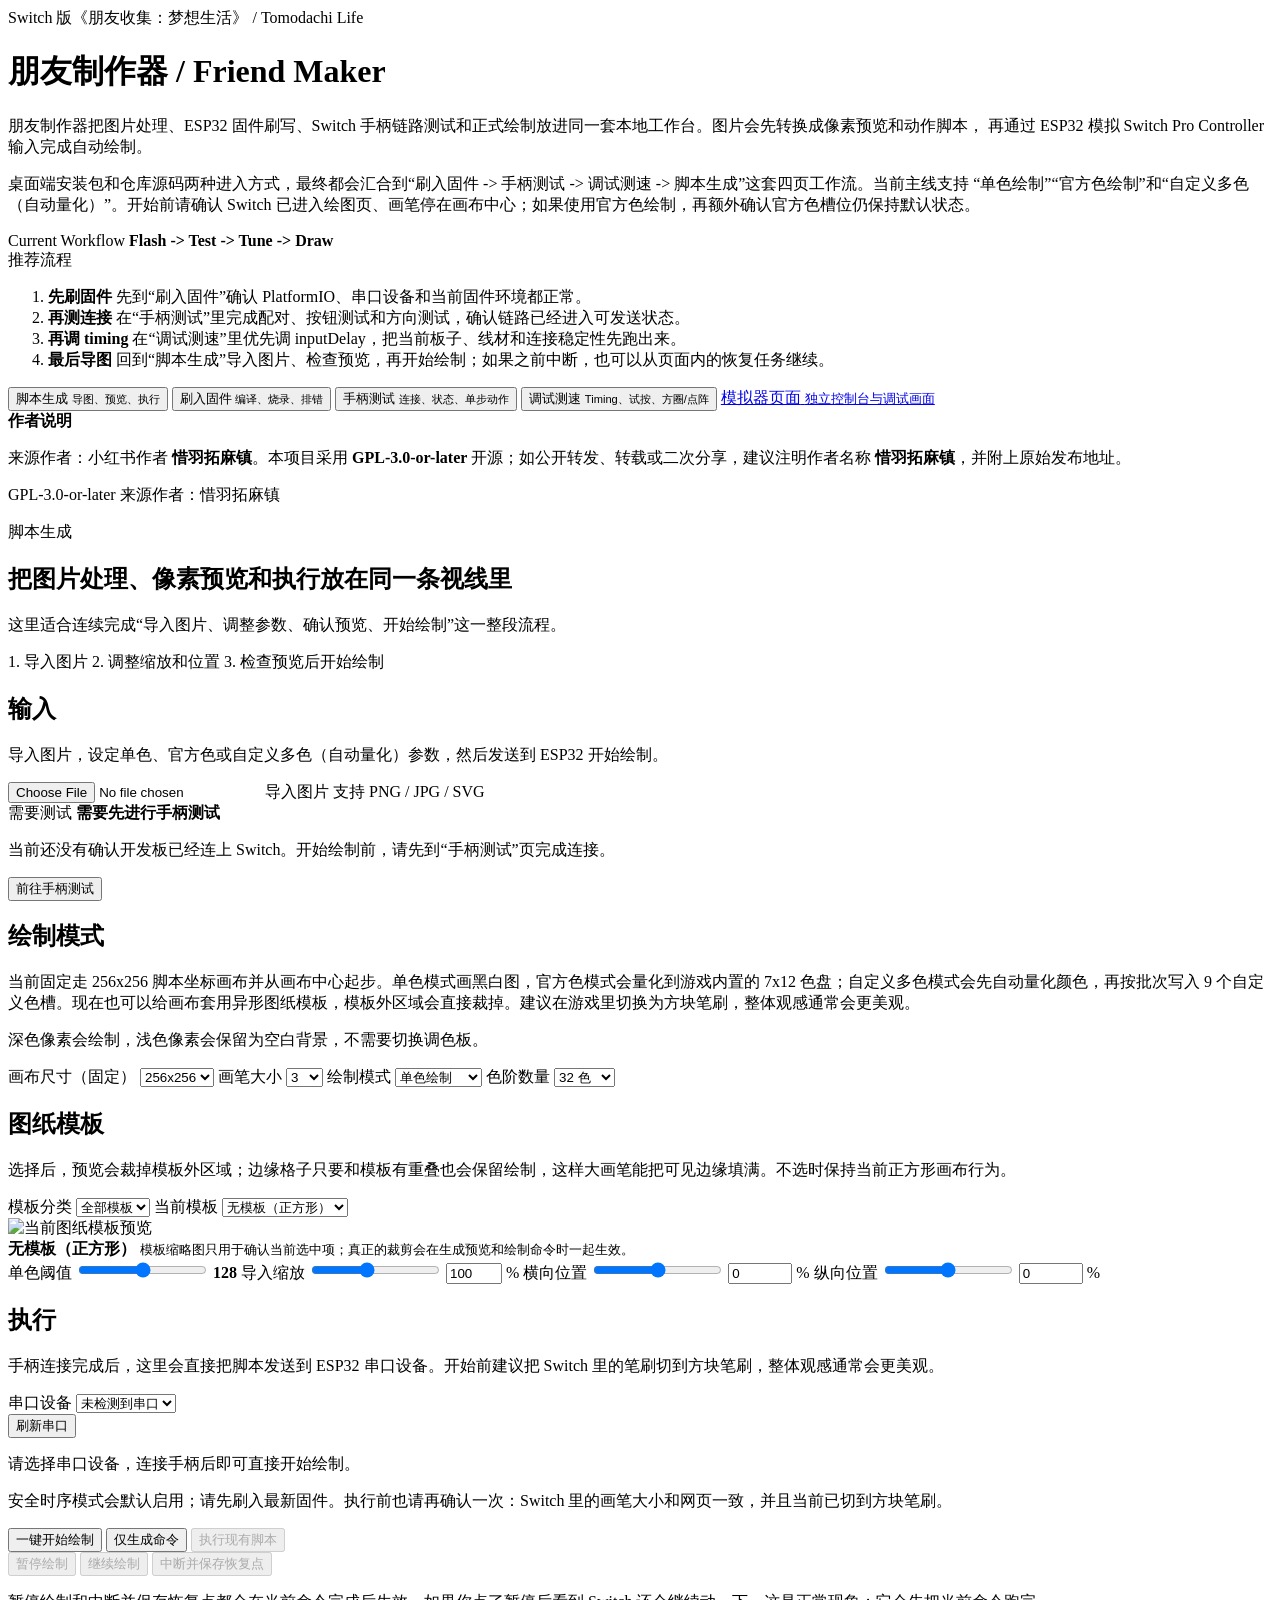
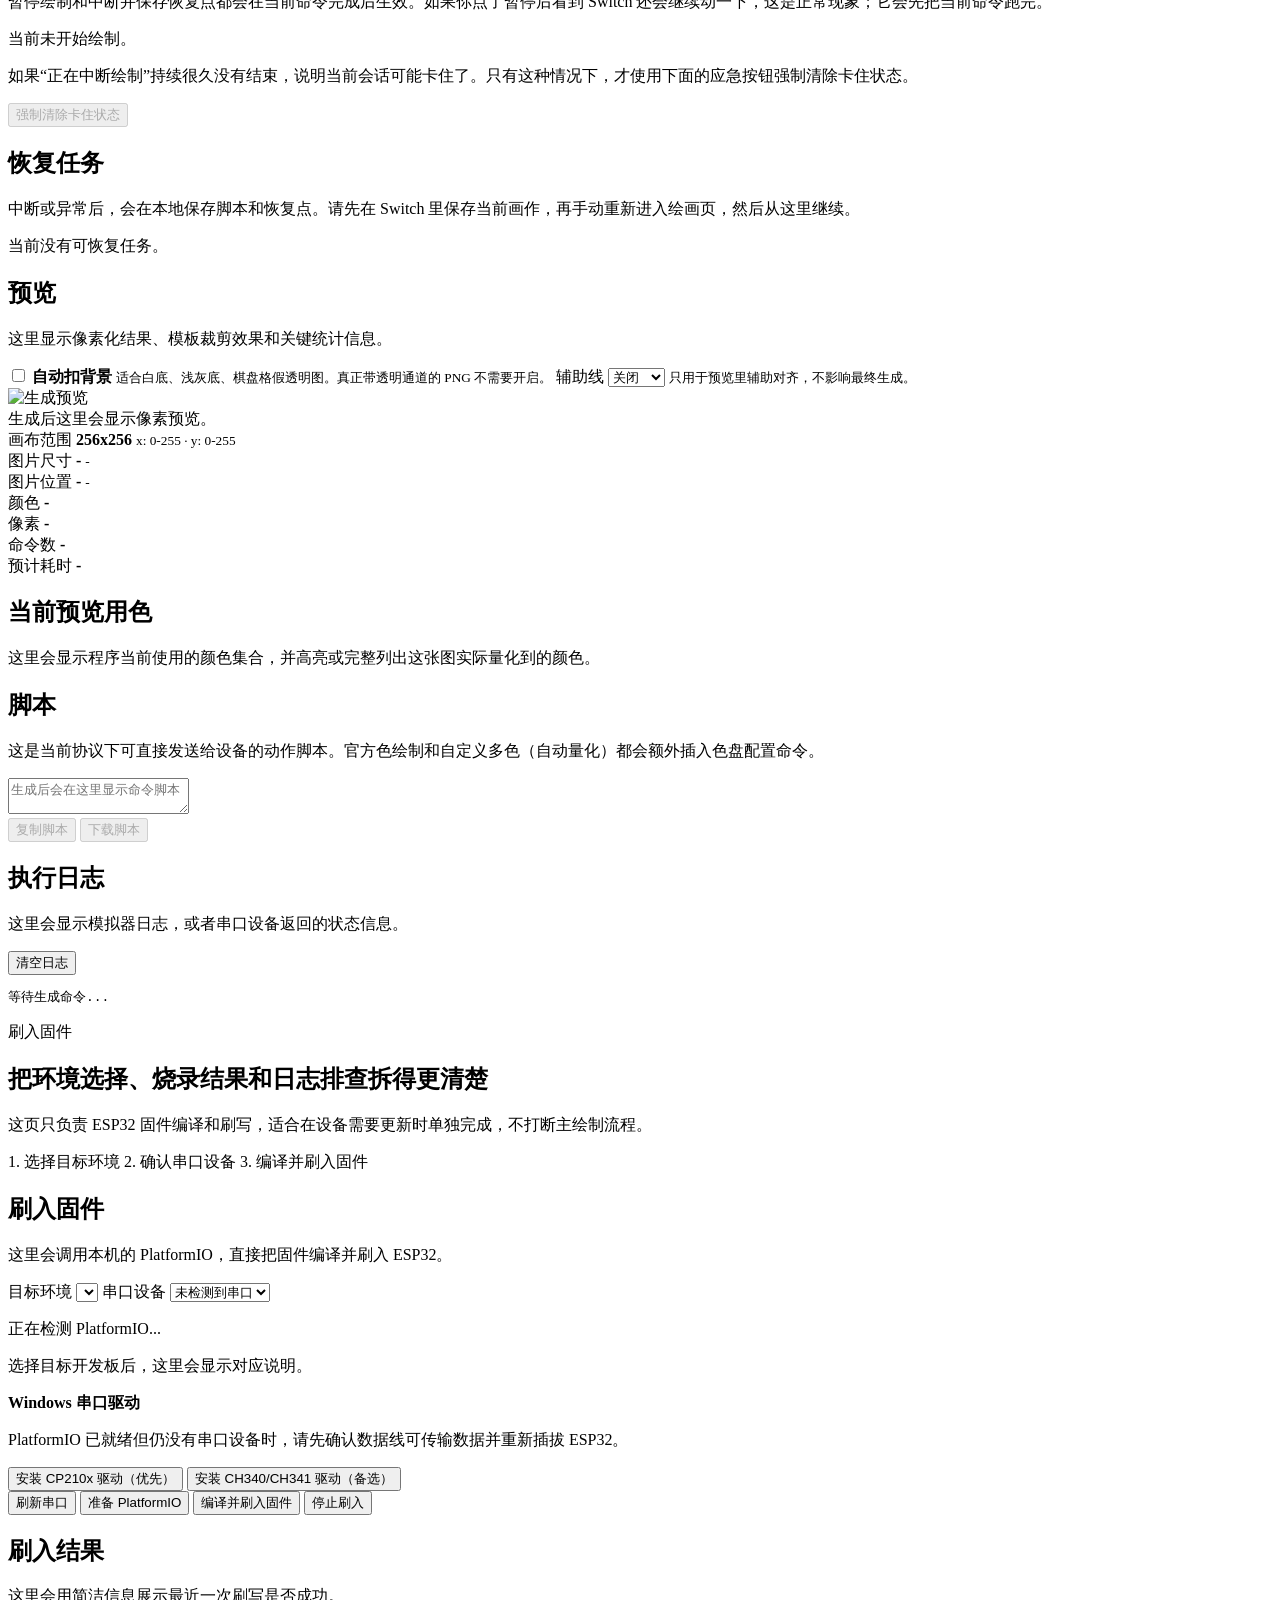
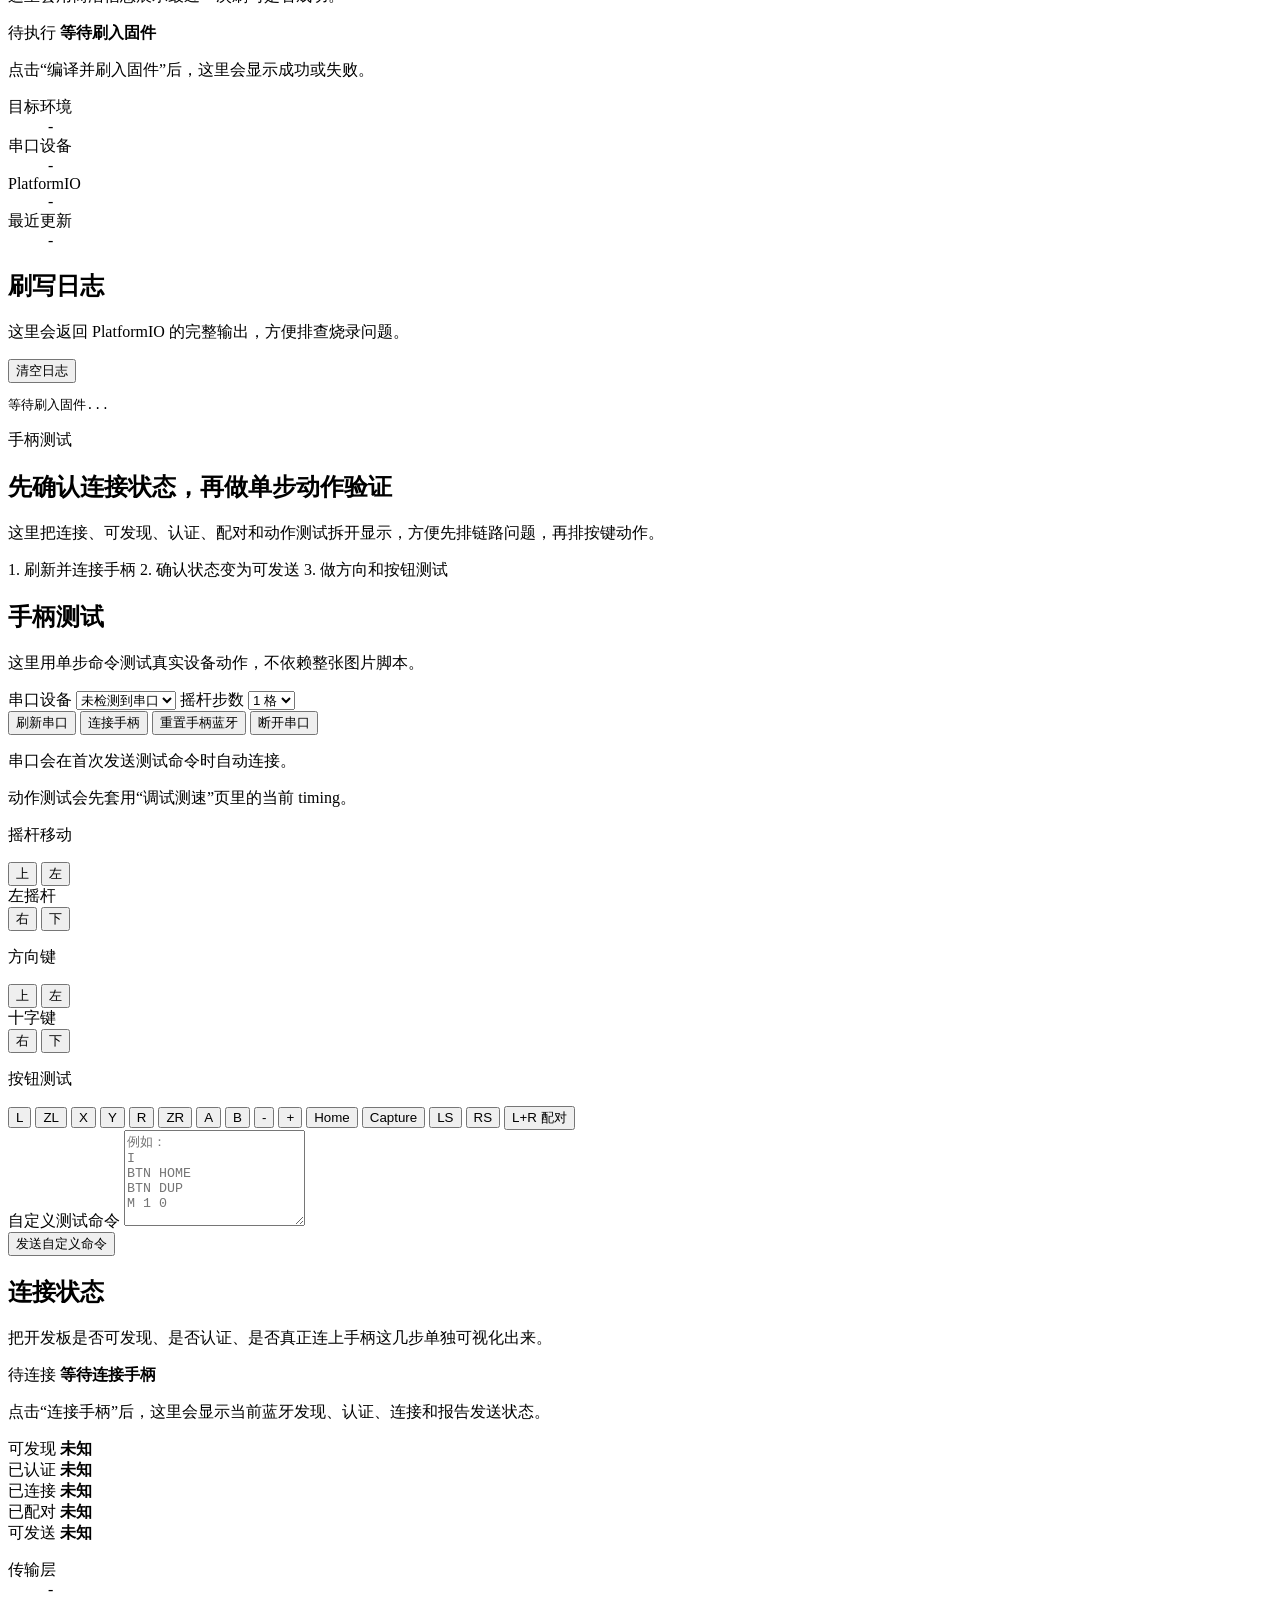
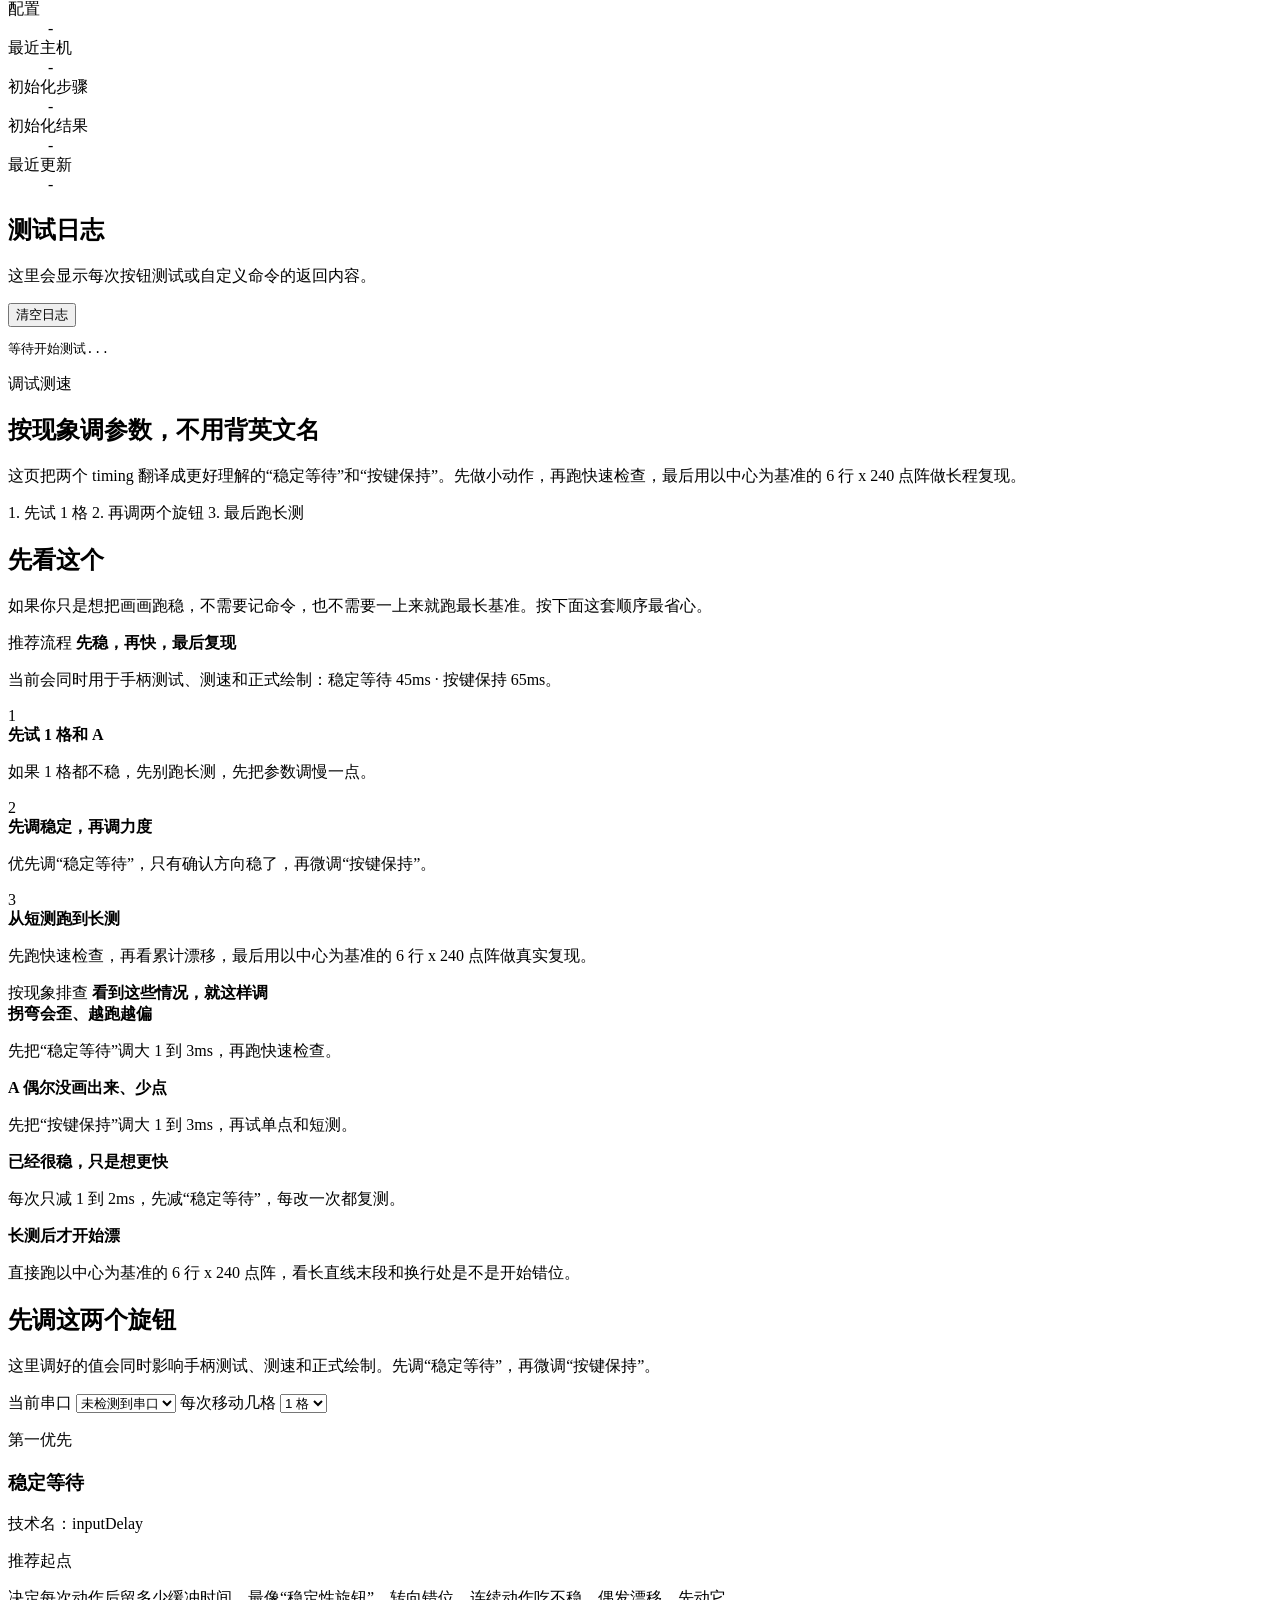
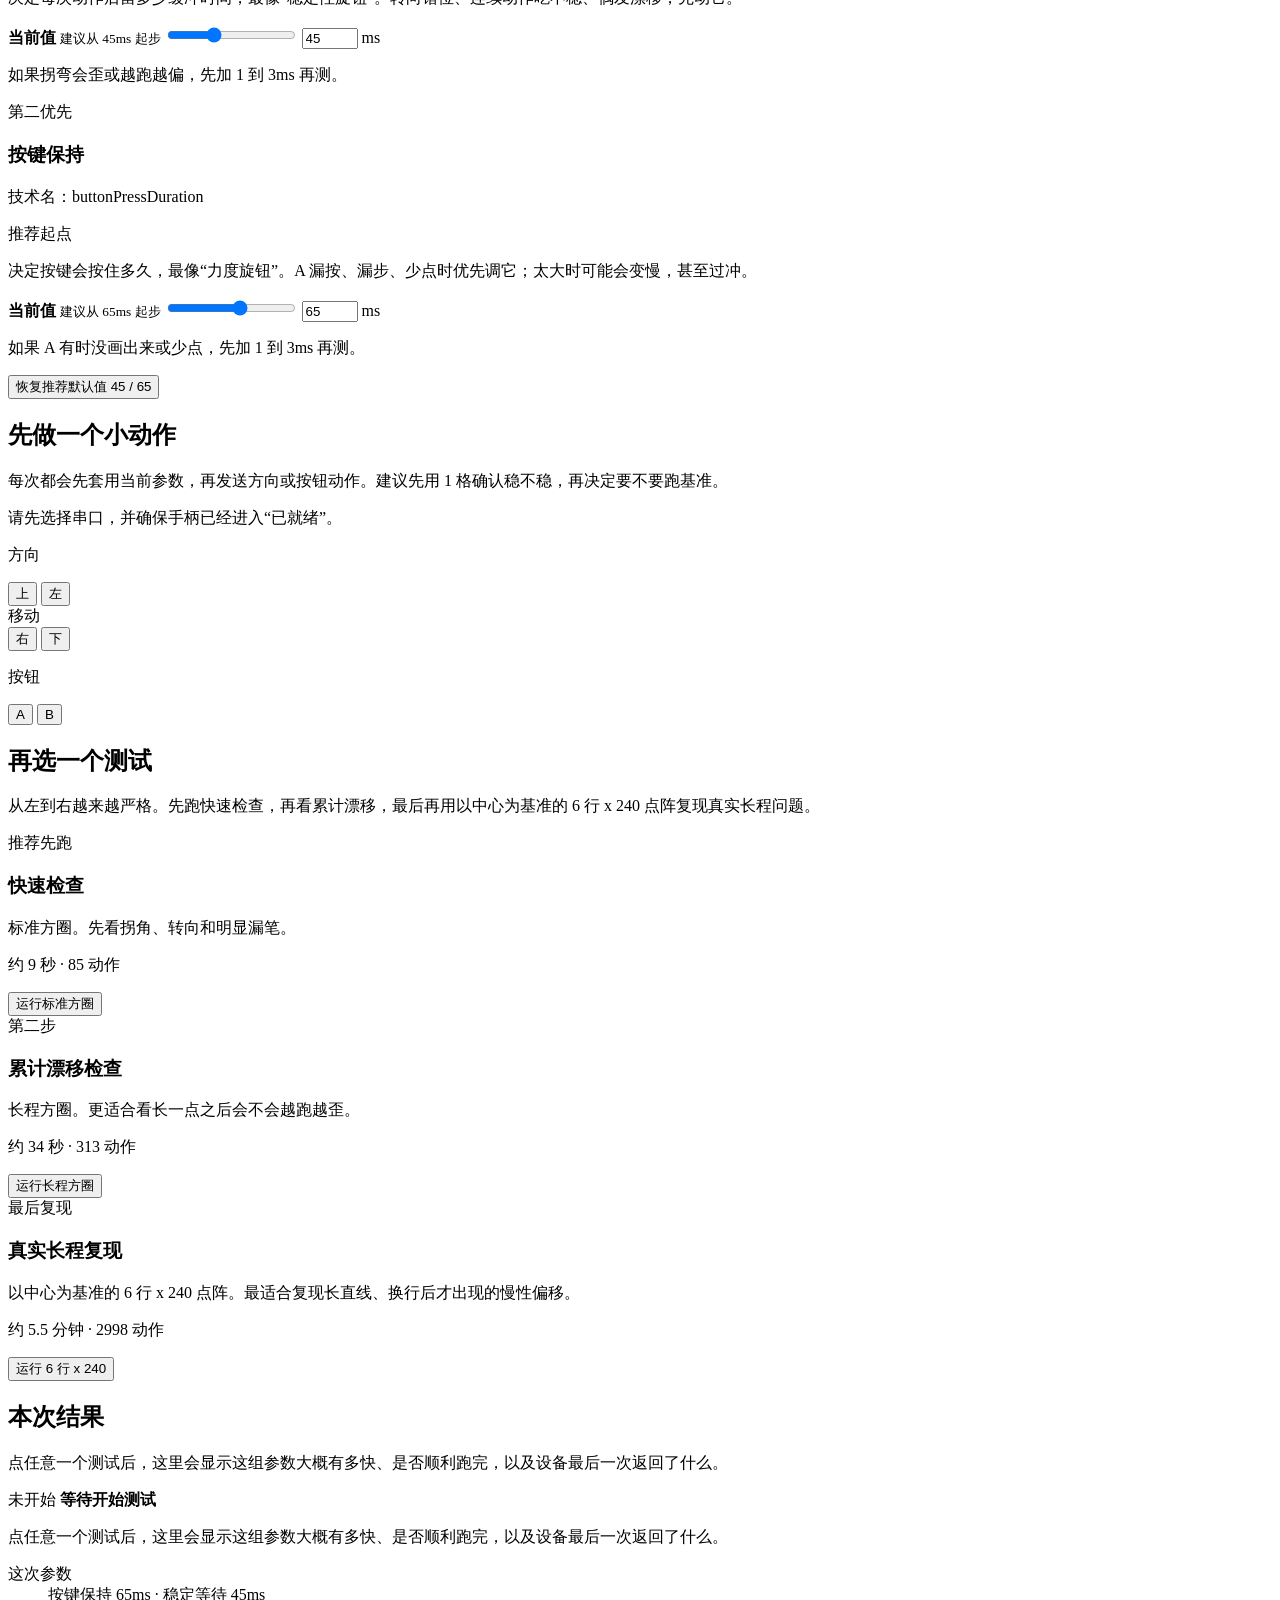
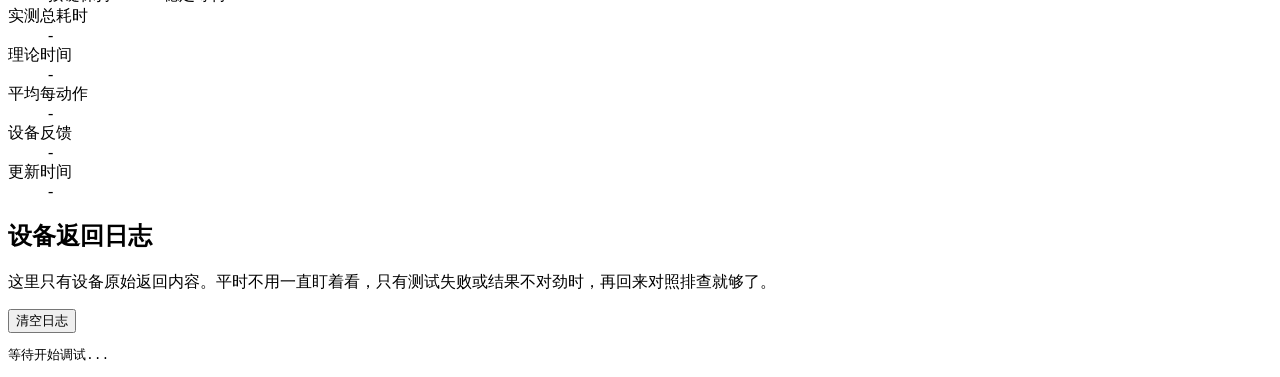
==== apps/desktop/src/web/static/index.html @ 69fa61d1 "Restore right-side simulator link in top navigation" ====
<!doctype html>
<html lang="zh-CN">
  <head>
    <meta charset="utf-8" />
    <meta name="viewport" content="width=device-width, initial-scale=1" />
    <meta
      name="description"
      content="朋友制作器（Friend Maker）是一个面向 Nintendo Switch《朋友收集：梦想生活》/ Tomodachi Life 的自动绘制工作台，支持 ESP32 固件刷写、手柄测试、输入时序调试，以及图片到绘制脚本的闭环执行。"
    />
    <meta
      name="keywords"
      content="Friend Maker, 朋友制作器, Tomodachi Life, 朋友收集梦想生活, Nintendo Switch auto draw, ESP32 Pro Controller emulator, pixel art drawing automation"
    />
    <title>朋友制作器 / Friend Maker | Tomodachi Life 自动绘制工具</title>
    <link rel="stylesheet" href="/styles.css" />
  </head>
  <body>
    <div class="shell">
      <header class="hero">
        <div class="hero-copy">
          <div class="hero-topline">
            <span class="hero-tag">Switch 版《朋友收集：梦想生活》 / Tomodachi Life</span>
          </div>
          <h1 class="hero-brand">朋友制作器 / Friend Maker</h1>
          <p class="hero-body">
            朋友制作器把图片处理、ESP32 固件刷写、Switch 手柄链路测试和正式绘制放进同一套本地工作台。图片会先转换成像素预览和动作脚本，
            再通过 ESP32 模拟 Switch Pro Controller 输入完成自动绘制。
          </p>
          <p class="subcopy">
            桌面端安装包和仓库源码两种进入方式，最终都会汇合到“刷入固件 -> 手柄测试 -> 调试测速 -> 脚本生成”这套四页工作流。当前主线支持
            “单色绘制”“官方色绘制”和“自定义多色（自动量化）”。开始前请确认 Switch 已进入绘图页、画笔停在画布中心；如果使用官方色绘制，再额外确认官方色槽位仍保持默认状态。
          </p>
        </div>
        <div class="hero-side">
          <div class="hero-badge">
            <span>Current Workflow</span>
            <strong>Flash -> Test -> Tune -> Draw</strong>
          </div>
          <section class="workflow-card" aria-label="推荐流程">
            <span class="workflow-label">推荐流程</span>
            <ol class="workflow-list">
              <li>
                <strong>先刷固件</strong>
                <span>先到“刷入固件”确认 PlatformIO、串口设备和当前固件环境都正常。</span>
              </li>
              <li>
                <strong>再测连接</strong>
                <span>在“手柄测试”里完成配对、按钮测试和方向测试，确认链路已经进入可发送状态。</span>
              </li>
              <li>
                <strong>再调 timing</strong>
                <span>在“调试测速”里优先调 inputDelay，把当前板子、线材和连接稳定性先跑出来。</span>
              </li>
              <li>
                <strong>最后导图</strong>
                <span>回到“脚本生成”导入图片、检查预览，再开始绘制；如果之前中断，也可以从页面内的恢复任务继续。</span>
              </li>
            </ol>
          </section>
        </div>
      </header>

      <div class="page-nav-wrap">
        <nav class="page-nav" aria-label="功能导航">
          <button class="page-tab active" data-page-target="studio" type="button">
            <span class="page-tab-title">脚本生成</span>
            <small class="page-tab-meta">导图、预览、执行</small>
          </button>
          <button class="page-tab" data-page-target="firmware" type="button">
            <span class="page-tab-title">刷入固件</span>
            <small class="page-tab-meta">编译、烧录、排错</small>
          </button>
          <button class="page-tab" data-page-target="controller" type="button">
            <span class="page-tab-title">手柄测试</span>
            <small class="page-tab-meta">连接、状态、单步动作</small>
          </button>
          <button class="page-tab" data-page-target="timing" type="button">
            <span class="page-tab-title">调试测速</span>
            <small class="page-tab-meta">Timing、试按、方圈/点阵</small>
          </button>
          <a class="page-tab page-tab-link page-tab-link-simulator" href="/simulator">
            <span class="page-tab-title">模拟器页面</span>
            <small class="page-tab-meta">独立控制台与调试画面</small>
          </a>
        </nav>
      </div>

      <section class="author-notice" aria-label="作者说明">
        <div class="author-notice-copy">
          <strong>作者说明</strong>
          <p>
            来源作者：小红书作者 <b>惜羽拓麻镇</b>。本项目采用 <b>GPL-3.0-or-later</b> 开源；如公开转发、转载或二次分享，建议注明作者名称
            <b>惜羽拓麻镇</b>，并附上原始发布地址。
          </p>
        </div>
        <div class="author-pill-row" aria-label="项目信息">
          <span class="author-pill">GPL-3.0-or-later</span>
          <span class="author-pill subtle">来源作者：惜羽拓麻镇</span>
        </div>
      </section>

      <section class="page page-active" data-page="studio">
        <section class="page-intro">
          <div class="page-intro-copy">
            <p class="page-kicker">脚本生成</p>
            <h2>把图片处理、像素预览和执行放在同一条视线里</h2>
            <p>这里适合连续完成“导入图片、调整参数、确认预览、开始绘制”这一整段流程。</p>
          </div>
          <div class="page-step-row" aria-label="脚本生成步骤">
            <span class="page-step">1. 导入图片</span>
            <span class="page-step">2. 调整缩放和位置</span>
            <span class="page-step">3. 检查预览后开始绘制</span>
          </div>
        </section>
        <main class="grid">
          <section class="panel panel-form">
            <div class="panel-head">
              <h2>输入</h2>
              <p>导入图片，设定单色、官方色或自定义多色（自动量化）参数，然后发送到 ESP32 开始绘制。</p>
            </div>

            <label class="file-drop" for="image-input">
              <input id="image-input" type="file" accept="image/png,image/jpeg,image/svg+xml" />
              <span class="file-title">导入图片</span>
              <span class="file-meta" id="file-label">支持 PNG / JPG / SVG</span>
            </label>

            <div id="studio-connection-card" class="studio-connection-card studio-connection-warning">
              <div class="studio-connection-copy">
                <span id="studio-connection-pill" class="status-pill">需要测试</span>
                <strong id="studio-connection-title" class="status-title">需要先进行手柄测试</strong>
                <p id="studio-connection-detail" class="status-detail">
                  当前还没有确认开发板已经连上 Switch。开始绘制前，请先到“手柄测试”页完成连接。
                </p>
              </div>
              <button id="studio-open-controller-button" class="ghost" type="button">前往手柄测试</button>
            </div>

            <div class="execution-box mono-note-box">
              <div class="panel-head compact">
                <h2>绘制模式</h2>
                <p>当前固定走 256x256 脚本坐标画布并从画布中心起步。单色模式画黑白图，官方色模式会量化到游戏内置的 7x12 色盘；自定义多色模式会先自动量化颜色，再按批次写入 9 个自定义色槽。现在也可以给画布套用异形图纸模板，模板外区域会直接裁掉。建议在游戏里切换为方块笔刷，整体观感通常会更美观。</p>
              </div>

              <p class="hint" id="studio-mode-hint">
                深色像素会绘制，浅色像素会保留为空白背景，不需要切换调色板。
              </p>
            </div>

            <div class="field-grid studio-settings-grid">
              <label>
                <span>画布尺寸（固定）</span>
                <select id="size-select">
                  <option value="256" selected>256x256</option>
                </select>
              </label>

              <label>
                <span>画笔大小</span>
                <select id="brush-size-select">
                  <option value="1">1</option>
                  <option value="3" selected>3</option>
                  <option value="7">7</option>
                  <option value="13">13</option>
                  <option value="19">19</option>
                  <option value="27">27</option>
                </select>
              </label>

              <label>
                <span>绘制模式</span>
                <select id="color-mode-select">
                  <option value="mono" selected>单色绘制</option>
                  <option value="palette">自定义多色</option>
                  <option value="official">官方色绘制</option>
                </select>
              </label>

              <label>
                <span>色阶数量</span>
                <select id="color-count-select">
                  <option value="8">8 色</option>
                  <option value="9">9 色</option>
                  <option value="16">16 色</option>
                  <option value="18">18 色</option>
                  <option value="24">24 色</option>
                  <option value="32" selected>32 色</option>
                  <option value="64">64 色</option>
                  <option value="84">84 色</option>
                  <option value="128">128 色</option>
                </select>
              </label>
            </div>

            <div class="template-picker-card">
              <div class="panel-head compact">
                <h2>图纸模板</h2>
                <p>选择后，预览会裁掉模板外区域；边缘格子只要和模板有重叠也会保留绘制，这样大画笔能把可见边缘填满。不选时保持当前正方形画布行为。</p>
              </div>

              <div class="field-grid template-picker-grid">
                <label>
                  <span>模板分类</span>
                  <select id="template-category-select">
                    <option value="all" selected>全部模板</option>
                  </select>
                </label>

                <label>
                  <span>当前模板</span>
                  <select id="template-select">
                    <option value="none" selected>无模板（正方形）</option>
                  </select>
                </label>
              </div>

              <div class="template-preview-card">
                <div class="template-preview-thumb">
                  <img id="template-preview-image" alt="当前图纸模板预览" />
                </div>
                <div class="template-preview-copy">
                  <strong id="template-preview-label">无模板（正方形）</strong>
                  <small>模板缩略图只用于确认当前选中项；真正的裁剪会在生成预览和绘制命令时一起生效。</small>
                </div>
              </div>
            </div>

            <label class="range-row">
              <span id="threshold-label">单色阈值</span>
              <input id="threshold-range" type="range" min="0" max="255" value="128" />
              <strong id="threshold-value">128</strong>
            </label>

            <label class="range-row">
              <span>导入缩放</span>
              <input id="scale-range" type="range" min="25" max="200" step="1" value="100" />
              <span class="range-number-group">
                <input
                  id="scale-input"
                  class="range-number-input"
                  type="number"
                  min="25"
                  max="200"
                  step="1"
                  value="100"
                />
                <span class="range-unit">%</span>
              </span>
            </label>

            <label class="range-row">
              <span>横向位置</span>
              <input id="offset-x-range" type="range" min="-100" max="100" step="1" value="0" />
              <span class="range-number-group">
                <input
                  id="offset-x-input"
                  class="range-number-input"
                  type="number"
                  min="-100"
                  max="100"
                  step="1"
                  value="0"
                />
                <span class="range-unit">%</span>
              </span>
            </label>

            <label class="range-row">
              <span>纵向位置</span>
              <input id="offset-y-range" type="range" min="-100" max="100" step="1" value="0" />
              <span class="range-number-group">
                <input
                  id="offset-y-input"
                  class="range-number-input"
                  type="number"
                  min="-100"
                  max="100"
                  step="1"
                  value="0"
                />
                <span class="range-unit">%</span>
              </span>
            </label>

            <div class="execution-box">
              <div class="panel-head compact">
                <h2>执行</h2>
                <p>手柄连接完成后，这里会直接把脚本发送到 ESP32 串口设备。开始前建议把 Switch 里的笔刷切到方块笔刷，整体观感通常会更美观。</p>
              </div>

              <div class="field-grid execution-grid">
                <label>
                  <span>串口设备</span>
                  <select id="studio-port-select">
                    <option value="">未检测到串口</option>
                  </select>
                </label>
              </div>

              <div class="action-row slim">
                <button id="refresh-ports-button" class="ghost" type="button">刷新串口</button>
              </div>

              <p class="hint" id="execution-hint">请选择串口设备，连接手柄后即可直接开始绘制。</p>
              <p class="hint">安全时序模式会默认启用；请先刷入最新固件。执行前也请再确认一次：Switch 里的画笔大小和网页一致，并且当前已切到方块笔刷。</p>
            </div>

            <div class="action-row">
              <button id="quick-start-button" class="primary">一键开始绘制</button>
              <button id="generate-button" class="ghost">仅生成命令</button>
              <button id="execute-button" class="ghost" disabled>执行现有脚本</button>
            </div>

            <div class="action-row slim">
              <button id="pause-execution-button" class="ghost" type="button" disabled>暂停绘制</button>
              <button id="resume-execution-button" class="ghost" type="button" disabled>继续绘制</button>
              <button id="stop-execution-button" class="ghost" type="button" disabled>中断并保存恢复点</button>
            </div>

            <p class="hint">暂停绘制和中断并保存恢复点都会在当前命令完成后生效。如果你点了暂停后看到 Switch 还会继续动一下，这是正常现象；它会先把当前命令跑完。</p>
            <p class="hint" id="studio-execution-status">当前未开始绘制。</p>
            <section id="execution-emergency-panel" class="execution-emergency hidden" aria-label="应急操作">
              <p class="hint">
                如果“正在中断绘制”持续很久没有结束，说明当前会话可能卡住了。只有这种情况下，才使用下面的应急按钮强制清除卡住状态。
              </p>
              <button id="reset-execution-button" class="ghost danger" type="button" disabled>强制清除卡住状态</button>
            </section>

            <section class="recovery-panel" aria-label="恢复任务">
              <div class="panel-head compact">
                <h2>恢复任务</h2>
                <p>中断或异常后，会在本地保存脚本和恢复点。请先在 Switch 里保存当前画作，再手动重新进入绘画页，然后从这里继续。</p>
              </div>
              <p class="hint" id="recovery-empty-state">当前没有可恢复任务。</p>
              <div id="recovery-session-list" class="recovery-session-list"></div>
            </section>
          </section>

          <section class="panel panel-preview">
            <div class="panel-head">
              <h2>预览</h2>
              <p>这里显示像素化结果、模板裁剪效果和关键统计信息。</p>
            </div>

            <div class="preview-tools">
              <label class="checkbox-card" for="auto-remove-background-checkbox">
                <input id="auto-remove-background-checkbox" type="checkbox" />
                <span class="checkbox-copy">
                  <strong>自动扣背景</strong>
                  <small>适合白底、浅灰底、棋盘格假透明图。真正带透明通道的 PNG 不需要开启。</small>
                </span>
              </label>

              <label class="preview-select-card">
                <span>辅助线</span>
                <select id="preview-guide-select">
                  <option value="none" selected>关闭</option>
                  <option value="quad">2*2</option>
                  <option value="quarter">4*4</option>
                  <option value="eighth">16*16</option>
                </select>
                <small>只用于预览里辅助对齐，不影响最终生成。</small>
              </label>
            </div>

            <div class="preview-frame">
              <div id="preview-canvas" class="preview-canvas" data-guide="none">
                <img id="preview-image" alt="生成预览" />
                <img id="preview-template-overlay" alt="" aria-hidden="true" />
                <div class="preview-guide" aria-hidden="true"></div>
                <div class="empty-state" id="preview-empty">生成后这里会显示像素预览。</div>
              </div>
            </div>

            <div class="preview-meta-strip">
              <div class="preview-meta-card">
                <span>画布范围</span>
                <strong id="stat-canvas-size">256x256</strong>
                <small id="stat-canvas-range">x: 0-255 · y: 0-255</small>
              </div>
              <div class="preview-meta-card">
                <span>图片尺寸</span>
                <strong id="stat-image-size">-</strong>
                <small id="stat-image-scale">-</small>
              </div>
              <div class="preview-meta-card">
                <span>图片位置</span>
                <strong id="stat-image-origin">-</strong>
                <small id="stat-image-range">-</small>
              </div>
            </div>

            <div class="stat-strip">
              <div class="stat-card">
                <span>颜色</span>
                <strong id="stat-colors">-</strong>
              </div>
              <div class="stat-card">
                <span>像素</span>
                <strong id="stat-pixels">-</strong>
              </div>
              <div class="stat-card">
                <span>命令数</span>
                <strong id="stat-commands">-</strong>
              </div>
              <div class="stat-card">
                <span>预计耗时</span>
                <strong id="stat-runtime">-</strong>
              </div>
            </div>
          </section>

          <section id="official-palette-panel" class="panel panel-official-palette hidden">
            <div class="panel-head">
              <h2>当前预览用色</h2>
              <p id="official-palette-summary">
                这里会显示程序当前使用的颜色集合，并高亮或完整列出这张图实际量化到的颜色。
              </p>
            </div>

            <div id="official-palette-grid" class="official-palette-grid"></div>
          </section>

          <section class="panel panel-script">
            <div class="panel-head">
              <h2>脚本</h2>
              <p>这是当前协议下可直接发送给设备的动作脚本。官方色绘制和自定义多色（自动量化）都会额外插入色盘配置命令。</p>
            </div>

            <textarea id="commands-output" class="code-block" spellcheck="false" placeholder="生成后会在这里显示命令脚本"></textarea>

            <div class="action-row slim">
              <button id="copy-button" class="ghost" disabled>复制脚本</button>
              <button id="download-button" class="ghost" disabled>下载脚本</button>
            </div>
          </section>

          <section class="panel panel-log">
            <div class="panel-head">
              <h2>执行日志</h2>
              <p>这里会显示模拟器日志，或者串口设备返回的状态信息。</p>
            </div>

            <div class="action-row slim log-toolbar">
              <button id="studio-clear-log-button" class="ghost" type="button">清空日志</button>
            </div>

            <pre id="log-output" class="log-output" data-empty-log="等待生成命令...">等待生成命令...</pre>
          </section>
        </main>
      </section>

      <section class="page" data-page="firmware">
        <section class="page-intro">
          <div class="page-intro-copy">
            <p class="page-kicker">刷入固件</p>
            <h2>把环境选择、烧录结果和日志排查拆得更清楚</h2>
            <p>这页只负责 ESP32 固件编译和刷写，适合在设备需要更新时单独完成，不打断主绘制流程。</p>
          </div>
          <div class="page-step-row" aria-label="刷入固件步骤">
            <span class="page-step">1. 选择目标环境</span>
            <span class="page-step">2. 确认串口设备</span>
            <span class="page-step">3. 编译并刷入固件</span>
          </div>
        </section>
        <main class="firmware-grid">
          <section class="panel">
            <div class="panel-head">
              <h2>刷入固件</h2>
              <p>这里会调用本机的 PlatformIO，直接把固件编译并刷入 ESP32。</p>
            </div>

            <div class="field-grid">
              <label>
                <span>目标环境</span>
                <select id="firmware-env-select"></select>
              </label>

              <label>
                <span>串口设备</span>
                <select id="firmware-port-select">
                  <option value="">未检测到串口</option>
                </select>
              </label>
            </div>

            <p class="hint" id="firmware-platformio-hint">正在检测 PlatformIO...</p>
            <p class="hint" id="firmware-env-hint">选择目标开发板后，这里会显示对应说明。</p>

            <div id="windows-driver-panel" class="driver-panel hidden">
              <strong>Windows 串口驱动</strong>
              <p id="windows-driver-hint">
                PlatformIO 已就绪但仍没有串口设备时，请先确认数据线可传输数据并重新插拔 ESP32。
              </p>
              <div class="action-row slim">
                <button id="install-cp210x-driver-button" class="ghost" type="button">
                  安装 CP210x 驱动（优先）
                </button>
                <button id="install-ch341-driver-button" class="ghost" type="button">
                  安装 CH340/CH341 驱动（备选）
                </button>
              </div>
            </div>

            <div class="action-row">
              <button id="firmware-refresh-button" class="ghost" type="button">刷新串口</button>
              <button id="firmware-install-tooling-button" class="ghost hidden" type="button">准备 PlatformIO</button>
              <button id="firmware-flash-button" class="primary">编译并刷入固件</button>
              <button id="firmware-stop-button" class="ghost" type="button">停止刷入</button>
            </div>
          </section>

          <section class="panel">
            <div class="panel-head">
              <h2>刷入结果</h2>
              <p>这里会用简洁信息展示最近一次刷写是否成功。</p>
            </div>

            <div id="firmware-status-card" class="firmware-status-card firmware-status-idle">
              <span id="firmware-status-pill" class="status-pill">待执行</span>
              <strong id="firmware-status-title" class="status-title">等待刷入固件</strong>
              <p id="firmware-status-detail" class="status-detail">
                点击“编译并刷入固件”后，这里会显示成功或失败。
              </p>
            </div>

            <dl class="firmware-meta-list">
              <div class="firmware-meta-row">
                <dt>目标环境</dt>
                <dd id="firmware-status-env">-</dd>
              </div>
              <div class="firmware-meta-row">
                <dt>串口设备</dt>
                <dd id="firmware-status-port">-</dd>
              </div>
              <div class="firmware-meta-row">
                <dt>PlatformIO</dt>
                <dd id="firmware-status-tooling">-</dd>
              </div>
              <div class="firmware-meta-row">
                <dt>最近更新</dt>
                <dd id="firmware-status-time">-</dd>
              </div>
            </dl>
          </section>

          <section class="panel firmware-log-panel">
            <div class="panel-head">
              <h2>刷写日志</h2>
              <p>这里会返回 PlatformIO 的完整输出，方便排查烧录问题。</p>
            </div>

            <div class="action-row slim log-toolbar">
              <button id="firmware-clear-log-button" class="ghost" type="button">清空日志</button>
            </div>

            <pre id="firmware-log-output" class="log-output" data-empty-log="等待刷入固件...">等待刷入固件...</pre>
          </section>
        </main>
      </section>

      <section class="page" data-page="controller">
        <section class="page-intro">
          <div class="page-intro-copy">
            <p class="page-kicker">手柄测试</p>
            <h2>先确认连接状态，再做单步动作验证</h2>
            <p>这里把连接、可发现、认证、配对和动作测试拆开显示，方便先排链路问题，再排按键动作。</p>
          </div>
          <div class="page-step-row" aria-label="手柄测试步骤">
            <span class="page-step">1. 刷新并连接手柄</span>
            <span class="page-step">2. 确认状态变为可发送</span>
            <span class="page-step">3. 做方向和按钮测试</span>
          </div>
        </section>
        <main class="controller-grid">
          <section class="panel">
            <div class="panel-head">
              <h2>手柄测试</h2>
              <p>这里用单步命令测试真实设备动作，不依赖整张图片脚本。</p>
            </div>

            <div class="field-grid">
              <label>
                <span>串口设备</span>
                <select id="controller-port-select">
                  <option value="">未检测到串口</option>
                </select>
              </label>

              <label>
                <span>摇杆步数</span>
                <select id="controller-step-select">
                  <option value="1">1 格</option>
                  <option value="2">2 格</option>
                  <option value="4">4 格</option>
                </select>
              </label>
            </div>

            <div class="action-row slim">
              <button id="controller-refresh-button" class="ghost" type="button">刷新串口</button>
              <button id="controller-info-button" class="ghost" type="button">连接手柄</button>
              <button id="controller-reset-button" class="ghost" type="button">重置手柄蓝牙</button>
              <button id="controller-disconnect-button" class="ghost" type="button">断开串口</button>
            </div>
            <p id="controller-serial-session-status" class="hint">串口会在首次发送测试命令时自动连接。</p>
            <p id="controller-timing-hint" class="hint">动作测试会先套用“调试测速”页里的当前 timing。</p>

            <div class="controller-test-layout">
              <div class="test-block">
                <p class="block-title">摇杆移动</p>
                <div class="dpad-grid">
                  <button class="ghost dpad-up" data-controller-action="move-up">上</button>
                  <button class="ghost dpad-left" data-controller-action="move-left">左</button>
                  <div class="dpad-center dpad-label">左摇杆</div>
                  <button class="ghost dpad-right" data-controller-action="move-right">右</button>
                  <button class="ghost dpad-down" data-controller-action="move-down">下</button>
                </div>
              </div>

              <div class="test-block">
                <p class="block-title">方向键</p>
                <div class="dpad-grid">
                  <button class="ghost dpad-up" data-controller-action="dpad-up">上</button>
                  <button class="ghost dpad-left" data-controller-action="dpad-left">左</button>
                  <div class="dpad-center dpad-label">十字键</div>
                  <button class="ghost dpad-right" data-controller-action="dpad-right">右</button>
                  <button class="ghost dpad-down" data-controller-action="dpad-down">下</button>
                </div>
              </div>

              <div class="test-block wide">
                <p class="block-title">按钮测试</p>
                <div class="button-grid controller-button-grid">
                  <button class="ghost" data-controller-action="button-l">L</button>
                  <button class="ghost" data-controller-action="button-zl">ZL</button>
                  <button class="ghost" data-controller-action="button-x">X</button>
                  <button class="ghost" data-controller-action="button-y">Y</button>
                  <button class="ghost" data-controller-action="button-r">R</button>
                  <button class="ghost" data-controller-action="button-zr">ZR</button>
                  <button class="ghost" data-controller-action="button-a">A</button>
                  <button class="ghost" data-controller-action="button-b">B</button>
                  <button class="ghost" data-controller-action="button-minus">-</button>
                  <button class="ghost" data-controller-action="button-plus">+</button>
                  <button class="ghost" data-controller-action="button-home">Home</button>
                  <button class="ghost" data-controller-action="button-capture">Capture</button>
                  <button class="ghost" data-controller-action="button-ls">LS</button>
                  <button class="ghost" data-controller-action="button-rs">RS</button>
                  <button class="ghost wide" data-controller-action="pair-lr">L+R 配对</button>
                </div>
              </div>
            </div>

            <label>
              <span>自定义测试命令</span>
              <textarea id="controller-custom-commands" rows="6" placeholder="例如：&#10;I&#10;BTN HOME&#10;BTN DUP&#10;M 1 0"></textarea>
            </label>

            <div class="action-row">
              <button id="controller-send-custom-button" class="primary">发送自定义命令</button>
            </div>
          </section>

          <section class="panel">
            <div class="panel-head">
              <h2>连接状态</h2>
              <p>把开发板是否可发现、是否认证、是否真正连上手柄这几步单独可视化出来。</p>
            </div>

            <div id="controller-status-card" class="firmware-status-card firmware-status-idle controller-status-card">
              <span id="controller-status-pill" class="status-pill">待连接</span>
              <strong id="controller-status-title" class="status-title">等待连接手柄</strong>
              <p id="controller-status-detail" class="status-detail">
                点击“连接手柄”后，这里会显示当前蓝牙发现、认证、连接和报告发送状态。
              </p>

              <div class="controller-health-grid">
                <div class="controller-health-item">
                  <span>可发现</span>
                  <strong id="controller-health-discoverable">未知</strong>
                </div>
                <div class="controller-health-item">
                  <span>已认证</span>
                  <strong id="controller-health-auth">未知</strong>
                </div>
                <div class="controller-health-item">
                  <span>已连接</span>
                  <strong id="controller-health-connected">未知</strong>
                </div>
                <div class="controller-health-item">
                  <span>已配对</span>
                  <strong id="controller-health-paired">未知</strong>
                </div>
                <div class="controller-health-item">
                  <span>可发送</span>
                  <strong id="controller-health-ready">未知</strong>
                </div>
              </div>

              <dl class="firmware-meta-list controller-meta-list">
                <div class="firmware-meta-row">
                  <dt>传输层</dt>
                  <dd id="controller-status-transport">-</dd>
                </div>
                <div class="firmware-meta-row">
                  <dt>配置</dt>
                  <dd id="controller-status-profile">-</dd>
                </div>
                <div class="firmware-meta-row">
                  <dt>最近主机</dt>
                  <dd id="controller-status-peer">-</dd>
                </div>
                <div class="firmware-meta-row">
                  <dt>初始化步骤</dt>
                  <dd id="controller-status-init-step">-</dd>
                </div>
                <div class="firmware-meta-row">
                  <dt>初始化结果</dt>
                  <dd id="controller-status-init-error">-</dd>
                </div>
                <div class="firmware-meta-row">
                  <dt>最近更新</dt>
                  <dd id="controller-status-time">-</dd>
                </div>
              </dl>
            </div>
          </section>

          <section class="panel controller-log-panel">
            <div class="panel-head">
              <h2>测试日志</h2>
              <p>这里会显示每次按钮测试或自定义命令的返回内容。</p>
            </div>

            <div class="action-row slim log-toolbar">
              <button id="controller-clear-log-button" class="ghost" type="button">清空日志</button>
            </div>

            <pre id="controller-log-output" class="log-output" data-empty-log="等待开始测试...">等待开始测试...</pre>
          </section>
        </main>
      </section>

      <section class="page" data-page="timing">
        <section class="page-intro">
          <div class="page-intro-copy">
            <p class="page-kicker">调试测速</p>
            <h2>按现象调参数，不用背英文名</h2>
            <p>这页把两个 timing 翻译成更好理解的“稳定等待”和“按键保持”。先做小动作，再跑快速检查，最后用以中心为基准的 6 行 x 240 点阵做长程复现。</p>
          </div>
          <div class="page-step-row" aria-label="调试测速步骤">
            <span class="page-step">1. 先试 1 格</span>
            <span class="page-step">2. 再调两个旋钮</span>
            <span class="page-step">3. 最后跑长测</span>
          </div>
        </section>
        <main class="controller-grid timing-lab-grid">
          <section class="panel timing-overview-panel">
            <div class="panel-head">
              <h2>先看这个</h2>
              <p>如果你只是想把画画跑稳，不需要记命令，也不需要一上来就跑最长基准。按下面这套顺序最省心。</p>
            </div>

            <div class="timing-overview-grid">
              <article class="timing-guide-card">
                <div class="timing-guide-head">
                  <span class="timing-guide-badge">推荐流程</span>
                  <strong>先稳，再快，最后复现</strong>
                </div>
                <p id="timing-current-summary" class="timing-current-summary">当前会同时用于手柄测试、测速和正式绘制：稳定等待 45ms · 按键保持 65ms。</p>

                <div class="timing-flow-grid">
                  <article class="timing-flow-item">
                    <span class="timing-flow-index">1</span>
                    <div>
                      <strong>先试 1 格和 A</strong>
                      <p>如果 1 格都不稳，先别跑长测，先把参数调慢一点。</p>
                    </div>
                  </article>

                  <article class="timing-flow-item">
                    <span class="timing-flow-index">2</span>
                    <div>
                      <strong>先调稳定，再调力度</strong>
                      <p>优先调“稳定等待”，只有确认方向稳了，再微调“按键保持”。</p>
                    </div>
                  </article>

                  <article class="timing-flow-item">
                    <span class="timing-flow-index">3</span>
                    <div>
                      <strong>从短测跑到长测</strong>
                      <p>先跑快速检查，再看累计漂移，最后用以中心为基准的 6 行 x 240 点阵做真实复现。</p>
                    </div>
                  </article>
                </div>
              </article>

              <article class="timing-symptom-card">
                <div class="timing-guide-head">
                  <span class="timing-guide-badge">按现象排查</span>
                  <strong>看到这些情况，就这样调</strong>
                </div>

                <div class="timing-symptom-grid">
                  <article class="timing-symptom-item">
                    <strong>拐弯会歪、越跑越偏</strong>
                    <p>先把“稳定等待”调大 1 到 3ms，再跑快速检查。</p>
                  </article>

                  <article class="timing-symptom-item">
                    <strong>A 偶尔没画出来、少点</strong>
                    <p>先把“按键保持”调大 1 到 3ms，再试单点和短测。</p>
                  </article>

                  <article class="timing-symptom-item">
                    <strong>已经很稳，只是想更快</strong>
                    <p>每次只减 1 到 2ms，先减“稳定等待”，每改一次都复测。</p>
                  </article>

                  <article class="timing-symptom-item">
                    <strong>长测后才开始漂</strong>
                    <p>直接跑以中心为基准的 6 行 x 240 点阵，看长直线末段和换行处是不是开始错位。</p>
                  </article>
                </div>
              </article>
            </div>
          </section>

          <section class="panel">
            <div class="panel-head">
              <h2>先调这两个旋钮</h2>
              <p>这里调好的值会同时影响手柄测试、测速和正式绘制。先调“稳定等待”，再微调“按键保持”。</p>
            </div>

            <div class="field-grid">
              <label>
                <span>当前串口</span>
                <select id="timing-port-select">
                  <option value="">未检测到串口</option>
                </select>
              </label>

              <label>
                <span>每次移动几格</span>
                <select id="timing-step-select">
                  <option value="1" selected>1 格</option>
                  <option value="3">3 格</option>
                  <option value="5">5 格</option>
                </select>
              </label>
            </div>

            <div class="timing-control-grid">
              <article class="timing-control-card timing-control-card-primary">
                <div class="timing-control-head">
                  <div>
                    <p class="timing-control-kicker">第一优先</p>
                    <h3>稳定等待</h3>
                    <p class="timing-control-subtitle">技术名：inputDelay</p>
                  </div>
                  <span id="timing-input-delay-badge" class="timing-control-badge">推荐起点</span>
                </div>

                <p class="timing-control-copy">决定每次动作后留多少缓冲时间，最像“稳定性旋钮”。转向错位、连续动作吃不稳、偶发漂移，先动它。</p>

                <label class="range-row timing-control-range">
                  <span class="timing-range-label">
                    <strong>当前值</strong>
                    <small>建议从 45ms 起步</small>
                  </span>
                  <input id="timing-input-delay-range" type="range" min="16" max="100" step="1" value="45" />
                  <span class="range-number-group">
                    <input
                      id="timing-input-delay-input"
                      class="range-number-input"
                      type="number"
                      min="16"
                      max="100"
                      step="1"
                      value="45"
                    />
                    <span class="range-unit">ms</span>
                  </span>
                </label>

                <p id="timing-input-delay-tip" class="timing-control-tip">如果拐弯会歪或越跑越偏，先加 1 到 3ms 再测。</p>
              </article>

              <article class="timing-control-card">
                <div class="timing-control-head">
                  <div>
                    <p class="timing-control-kicker">第二优先</p>
                    <h3>按键保持</h3>
                    <p class="timing-control-subtitle">技术名：buttonPressDuration</p>
                  </div>
                  <span id="timing-button-press-badge" class="timing-control-badge">推荐起点</span>
                </div>

                <p class="timing-control-copy">决定按键会按住多久，最像“力度旋钮”。A 漏按、漏步、少点时优先调它；太大时可能会变慢，甚至过冲。</p>

                <label class="range-row timing-control-range">
                  <span class="timing-range-label">
                    <strong>当前值</strong>
                    <small>建议从 65ms 起步</small>
                  </span>
                  <input id="timing-button-press-range" type="range" min="16" max="100" step="1" value="65" />
                  <span class="range-number-group">
                    <input
                      id="timing-button-press-input"
                      class="range-number-input"
                      type="number"
                      min="16"
                      max="100"
                      step="1"
                      value="65"
                    />
                    <span class="range-unit">ms</span>
                  </span>
                </label>

                <p id="timing-button-press-tip" class="timing-control-tip">如果 A 有时没画出来或少点，先加 1 到 3ms 再测。</p>
              </article>
            </div>

            <div class="action-row">
              <button id="timing-reset-button" class="ghost" type="button">恢复推荐默认值 45 / 65</button>
            </div>

            <div class="panel-head compact">
              <h2>先做一个小动作</h2>
              <p>每次都会先套用当前参数，再发送方向或按钮动作。建议先用 1 格确认稳不稳，再决定要不要跑基准。</p>
            </div>

            <p id="timing-status-hint" class="hint">请先选择串口，并确保手柄已经进入“已就绪”。</p>

            <div class="controller-test-layout timing-quick-layout">
              <div class="test-block">
                <p class="block-title">方向</p>
                <div class="dpad-grid">
                  <button class="ghost dpad-up" data-timing-action="move-up">上</button>
                  <button class="ghost dpad-left" data-timing-action="move-left">左</button>
                  <div class="dpad-center dpad-label">移动</div>
                  <button class="ghost dpad-right" data-timing-action="move-right">右</button>
                  <button class="ghost dpad-down" data-timing-action="move-down">下</button>
                </div>
              </div>

              <div class="test-block">
                <p class="block-title">按钮</p>
                <div class="button-grid timing-button-grid">
                  <button class="ghost" data-timing-action="button-a">A</button>
                  <button class="ghost" data-timing-action="button-b">B</button>
                </div>
              </div>
            </div>
          </section>

          <section class="panel">
            <div class="panel-head">
              <h2>再选一个测试</h2>
              <p>从左到右越来越严格。先跑快速检查，再看累计漂移，最后再用以中心为基准的 6 行 x 240 点阵复现真实长程问题。</p>
            </div>

            <div class="timing-benchmark-grid">
              <article class="timing-benchmark-option timing-benchmark-option-primary">
                <div class="timing-benchmark-option-head">
                  <span class="timing-guide-badge">推荐先跑</span>
                  <h3>快速检查</h3>
                </div>
                <p>标准方圈。先看拐角、转向和明显漏笔。</p>
                <p id="timing-benchmark-standard-summary" class="timing-benchmark-summary">约 9 秒 · 85 动作</p>
                <button id="timing-benchmark-button" class="primary" type="button">运行标准方圈</button>
              </article>

              <article class="timing-benchmark-option">
                <div class="timing-benchmark-option-head">
                  <span class="timing-guide-badge">第二步</span>
                  <h3>累计漂移检查</h3>
                </div>
                <p>长程方圈。更适合看长一点之后会不会越跑越歪。</p>
                <p id="timing-benchmark-long-summary" class="timing-benchmark-summary">约 34 秒 · 313 动作</p>
                <button id="timing-long-benchmark-button" class="ghost" type="button">运行长程方圈</button>
              </article>

              <article class="timing-benchmark-option timing-benchmark-option-warm">
                <div class="timing-benchmark-option-head">
                  <span class="timing-guide-badge">最后复现</span>
                  <h3>真实长程复现</h3>
                </div>
                <p>以中心为基准的 6 行 x 240 点阵。最适合复现长直线、换行后才出现的慢性偏移。</p>
                <p id="timing-benchmark-repro-summary" class="timing-benchmark-summary">约 5.5 分钟 · 2998 动作</p>
                <button id="timing-repro-benchmark-button" class="ghost" type="button">运行 6 行 x 240</button>
              </article>
            </div>

            <div class="panel-head compact">
              <h2>本次结果</h2>
              <p>点任意一个测试后，这里会显示这组参数大概有多快、是否顺利跑完，以及设备最后一次返回了什么。</p>
            </div>

            <div id="timing-benchmark-card" class="firmware-status-card firmware-status-idle timing-benchmark-card">
              <span id="timing-benchmark-pill" class="status-pill">未开始</span>
              <strong id="timing-benchmark-title" class="status-title">等待开始测试</strong>
              <p id="timing-benchmark-detail" class="status-detail">
                点任意一个测试后，这里会显示这组参数大概有多快、是否顺利跑完，以及设备最后一次返回了什么。
              </p>

              <dl class="firmware-meta-list">
                <div class="firmware-meta-row">
                  <dt>这次参数</dt>
                  <dd id="timing-benchmark-timing">按键保持 65ms · 稳定等待 45ms</dd>
                </div>
                <div class="firmware-meta-row">
                  <dt>实测总耗时</dt>
                  <dd id="timing-benchmark-measured">-</dd>
                </div>
                <div class="firmware-meta-row">
                  <dt>理论时间</dt>
                  <dd id="timing-benchmark-theoretical">-</dd>
                </div>
                <div class="firmware-meta-row">
                  <dt>平均每动作</dt>
                  <dd id="timing-benchmark-average">-</dd>
                </div>
                <div class="firmware-meta-row">
                  <dt>设备反馈</dt>
                  <dd id="timing-benchmark-device-summary">-</dd>
                </div>
                <div class="firmware-meta-row">
                  <dt>更新时间</dt>
                  <dd id="timing-benchmark-time">-</dd>
                </div>
              </dl>
            </div>
          </section>

          <section class="panel timing-log-panel">
            <div class="panel-head">
              <h2>设备返回日志</h2>
              <p>这里只有设备原始返回内容。平时不用一直盯着看，只有测试失败或结果不对劲时，再回来对照排查就够了。</p>
            </div>

            <div class="action-row slim log-toolbar">
              <button id="timing-clear-log-button" class="ghost" type="button">清空日志</button>
            </div>

            <pre id="timing-log-output" class="log-output" data-empty-log="等待开始调试...">等待开始调试...</pre>
          </section>
        </main>
      </section>
    </div>

    <script type="module" src="/app.js"></script>
  </body>
</html>
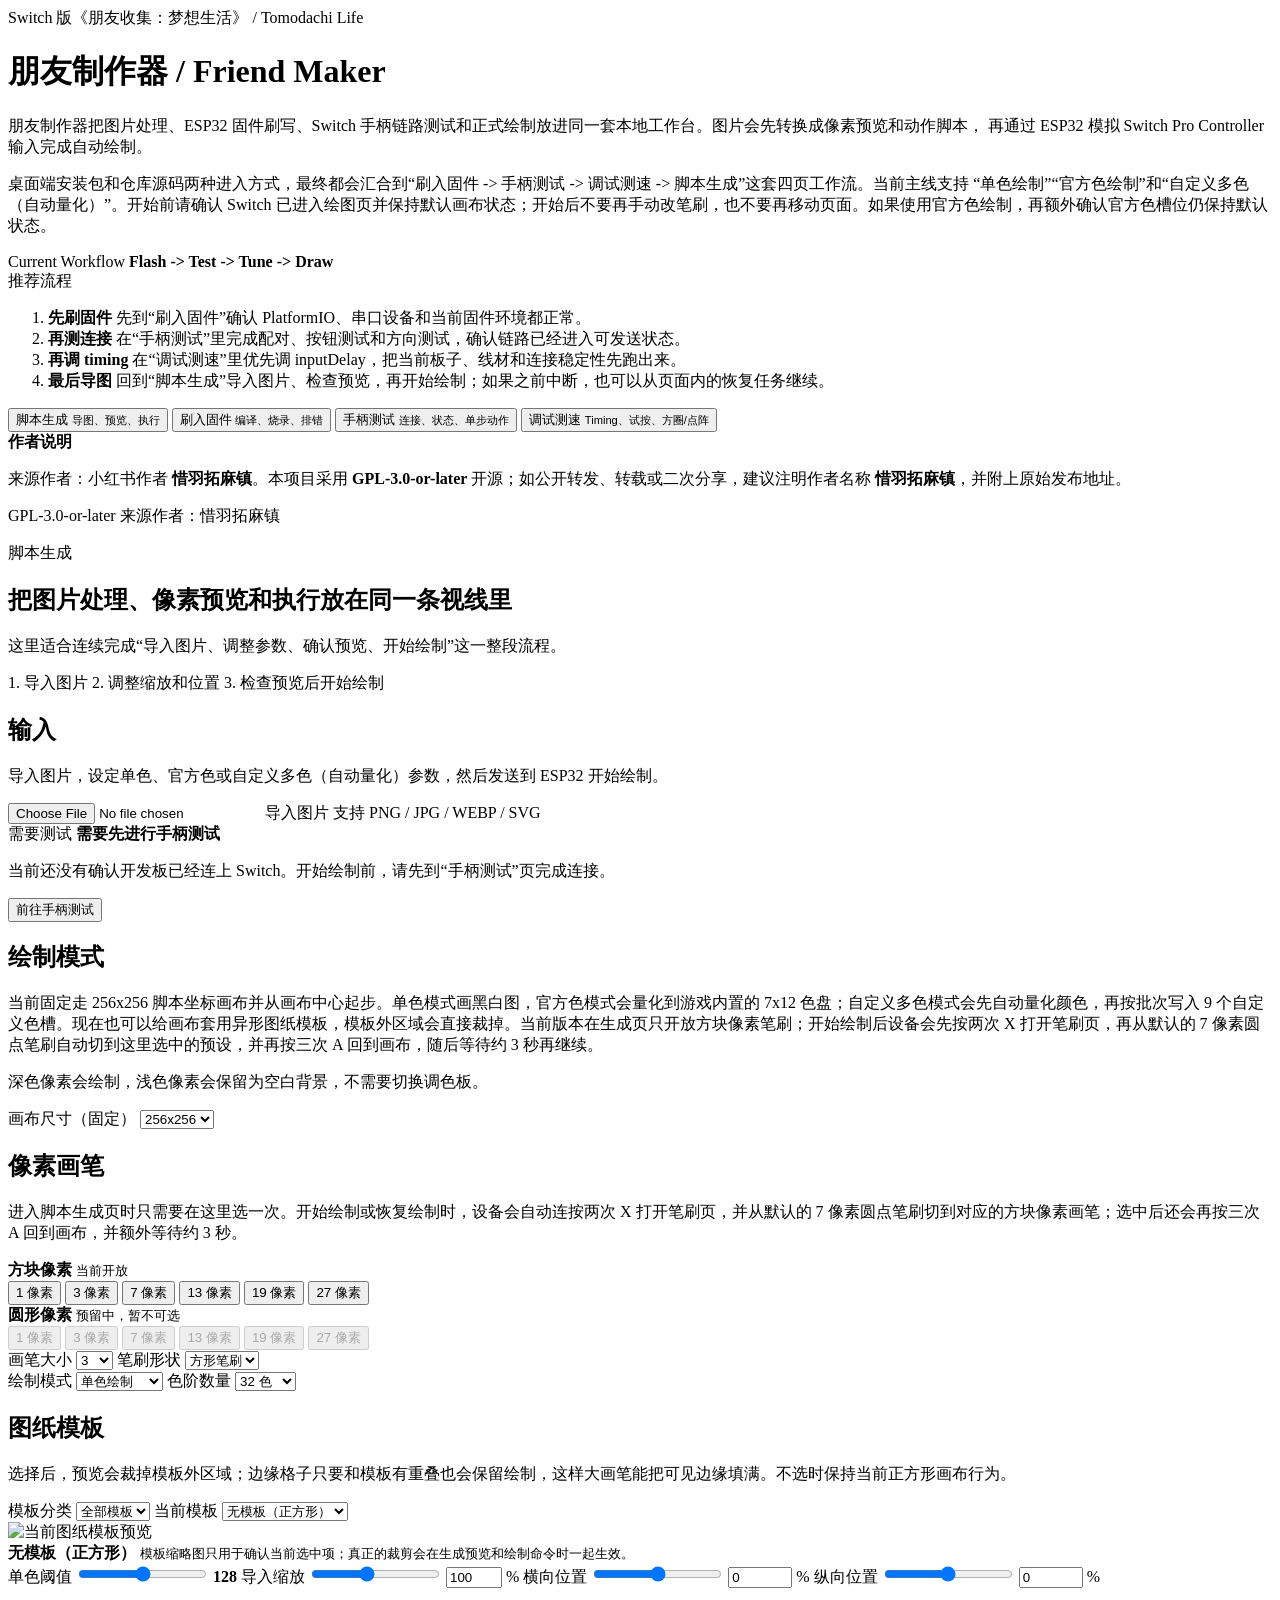
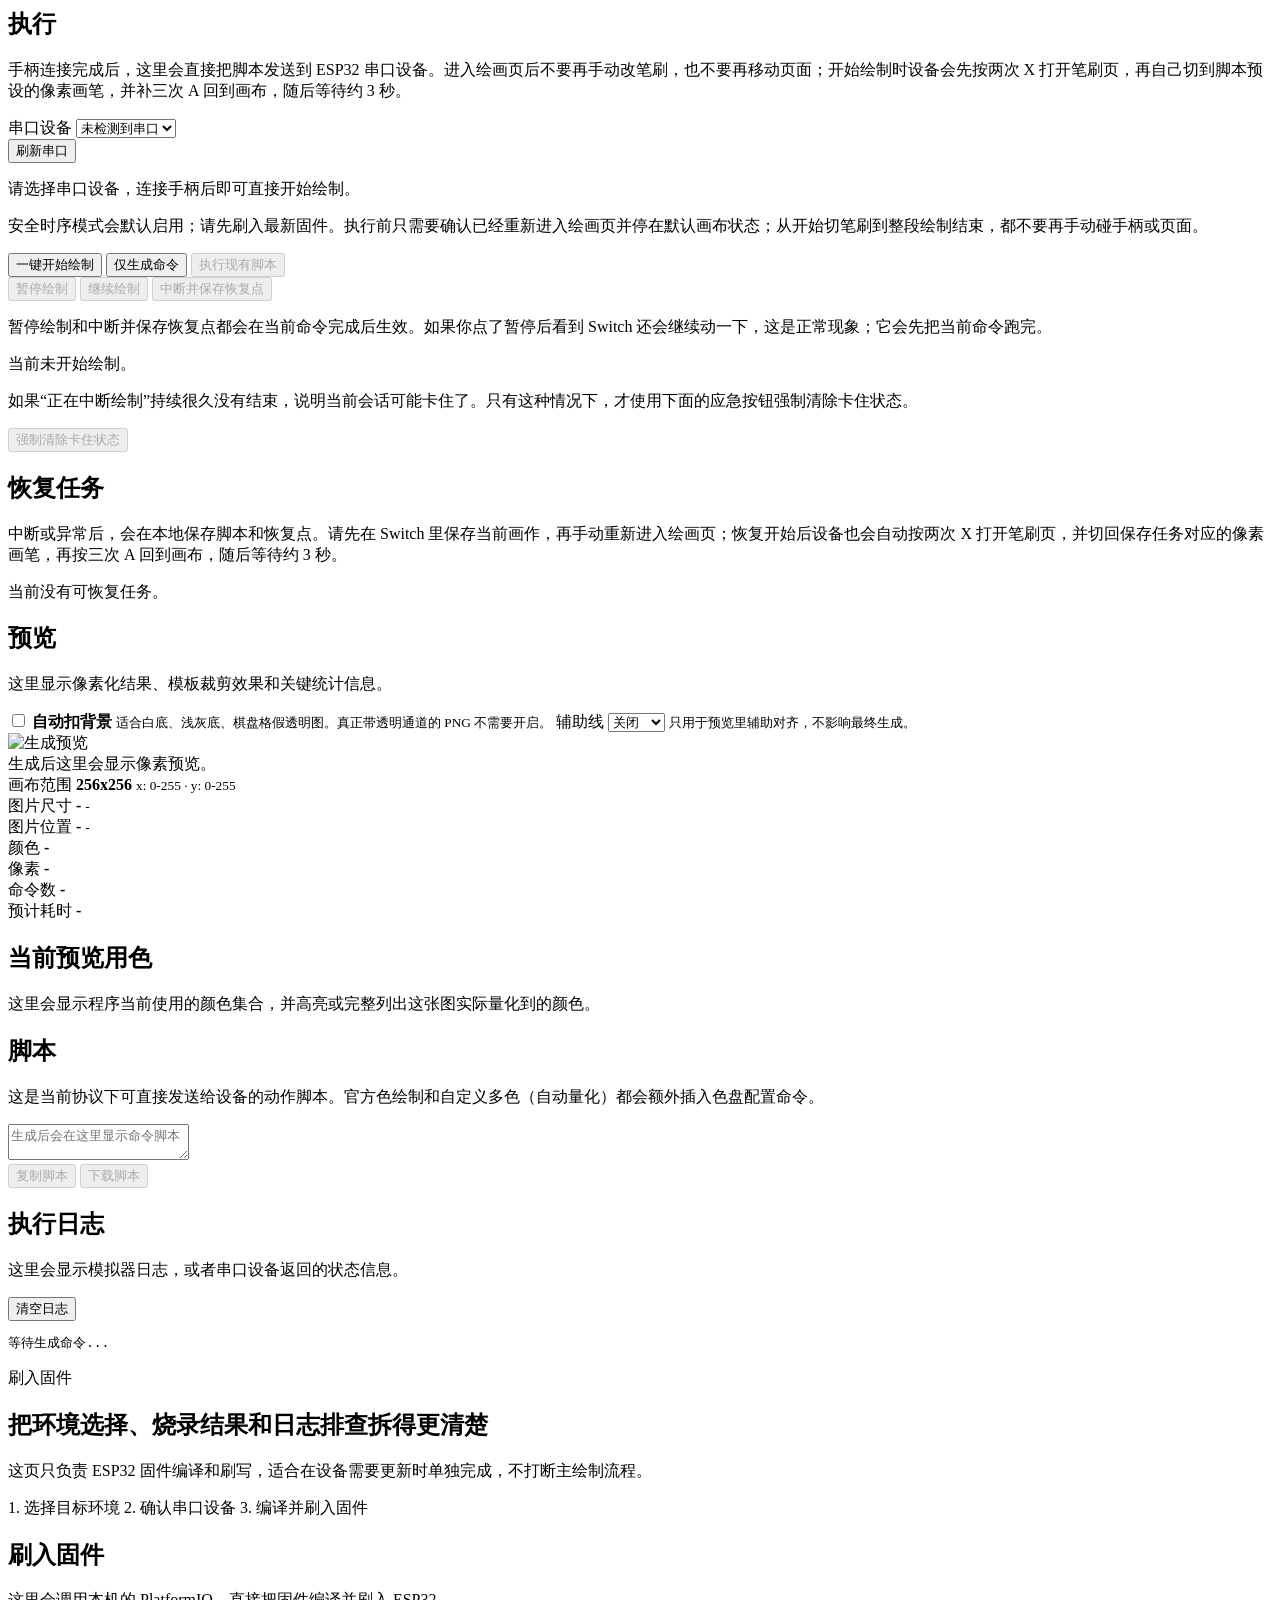
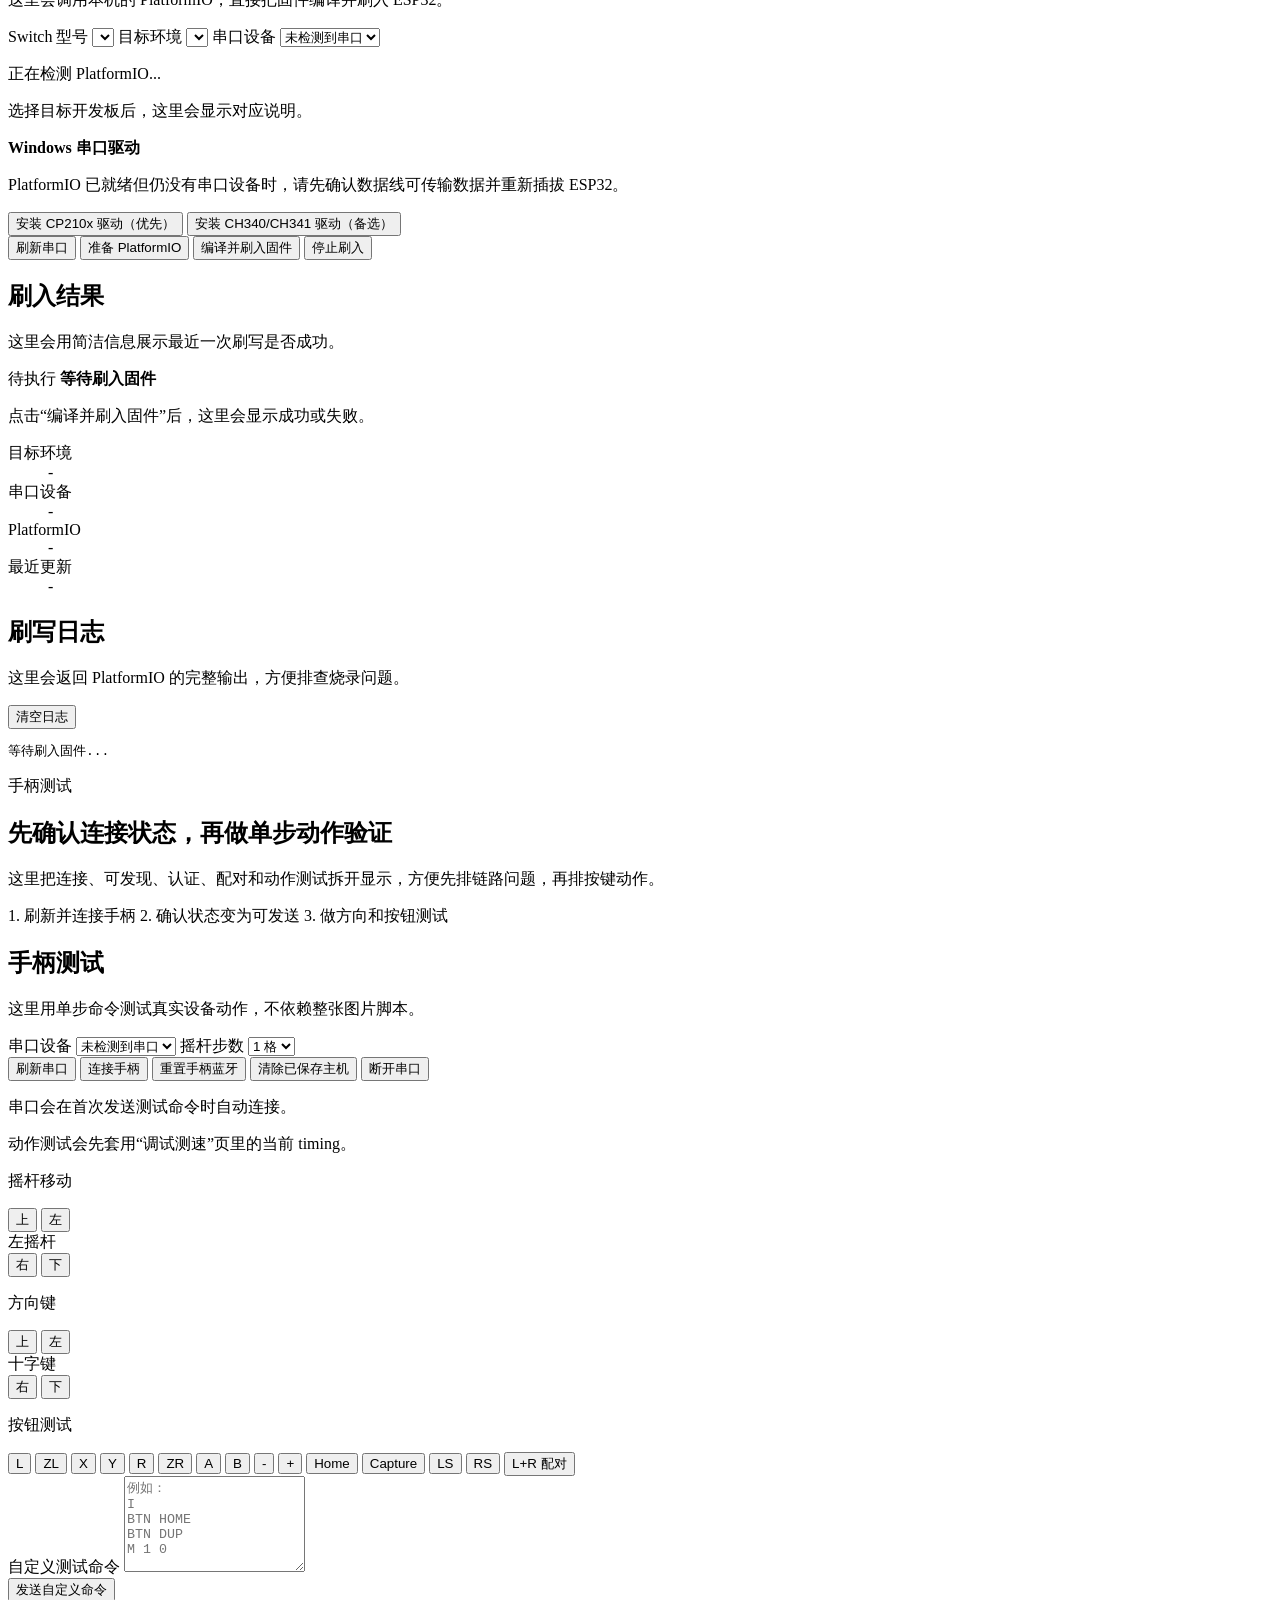
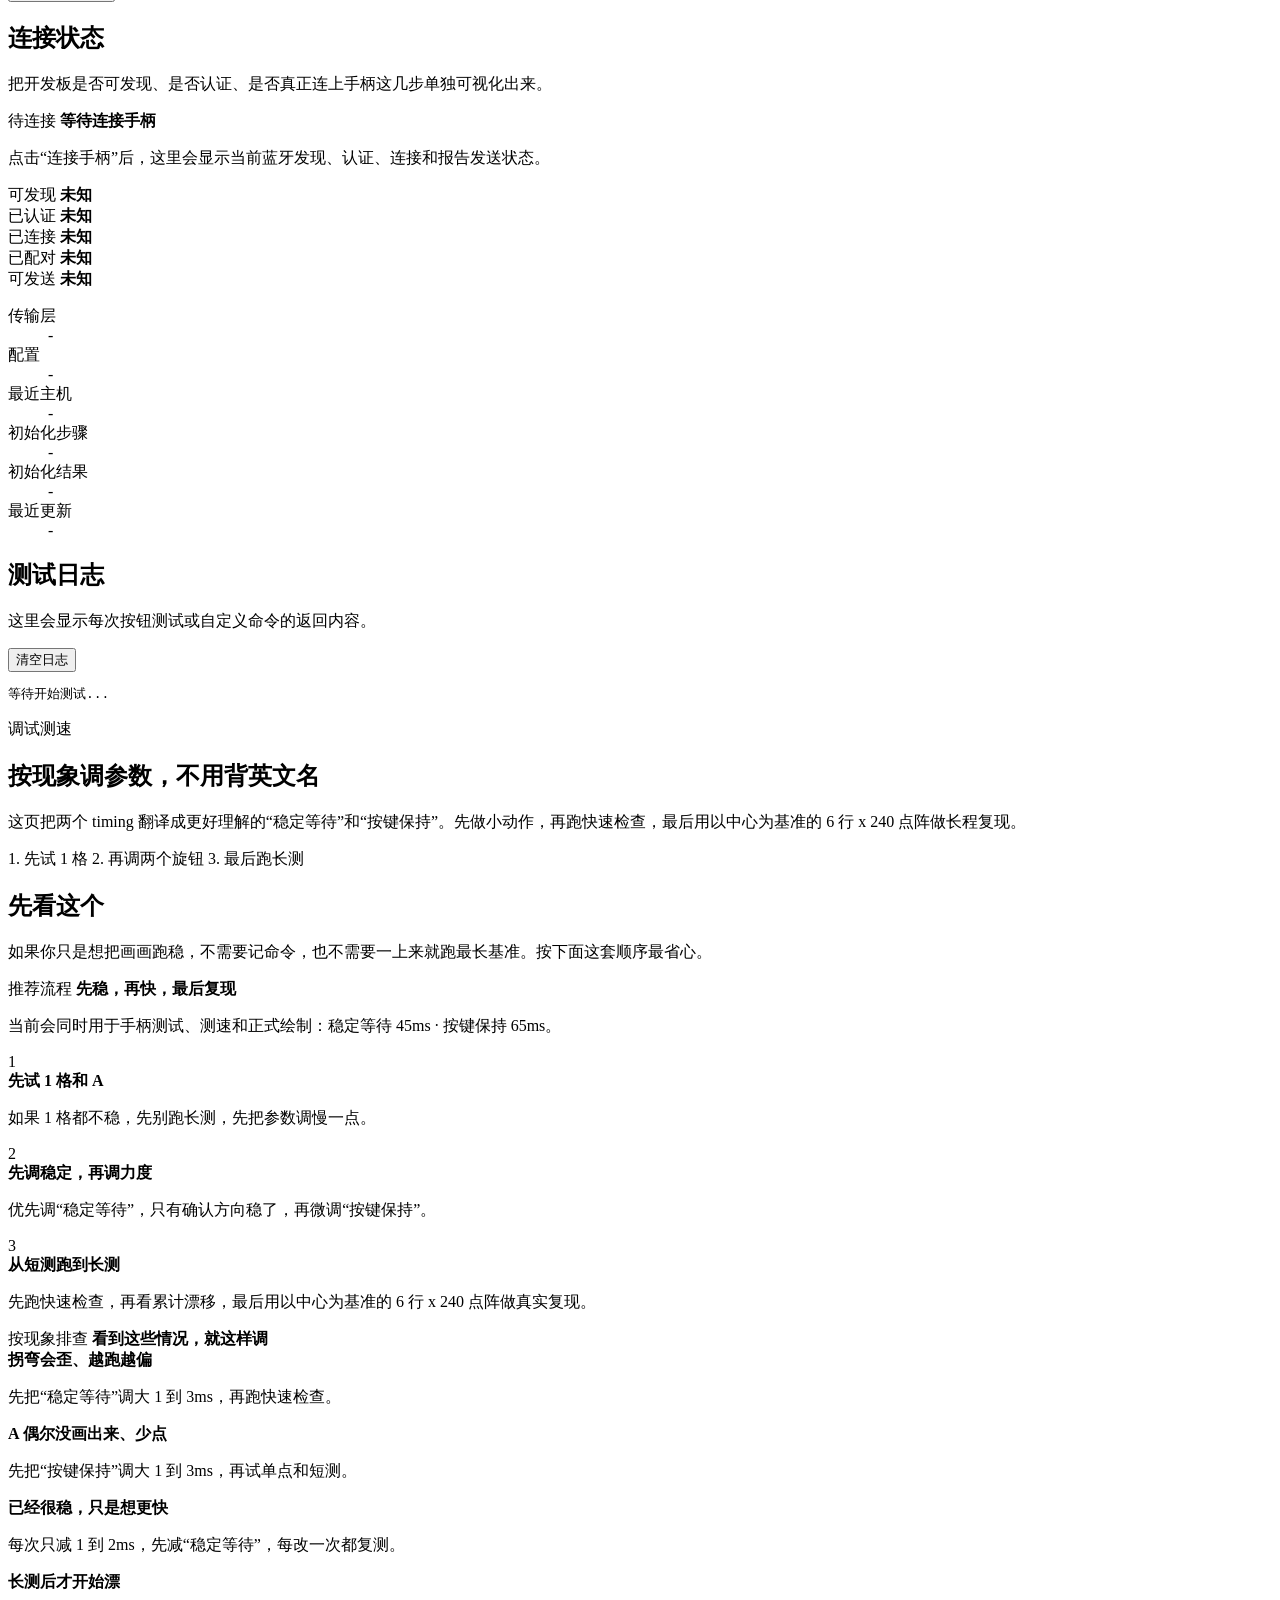
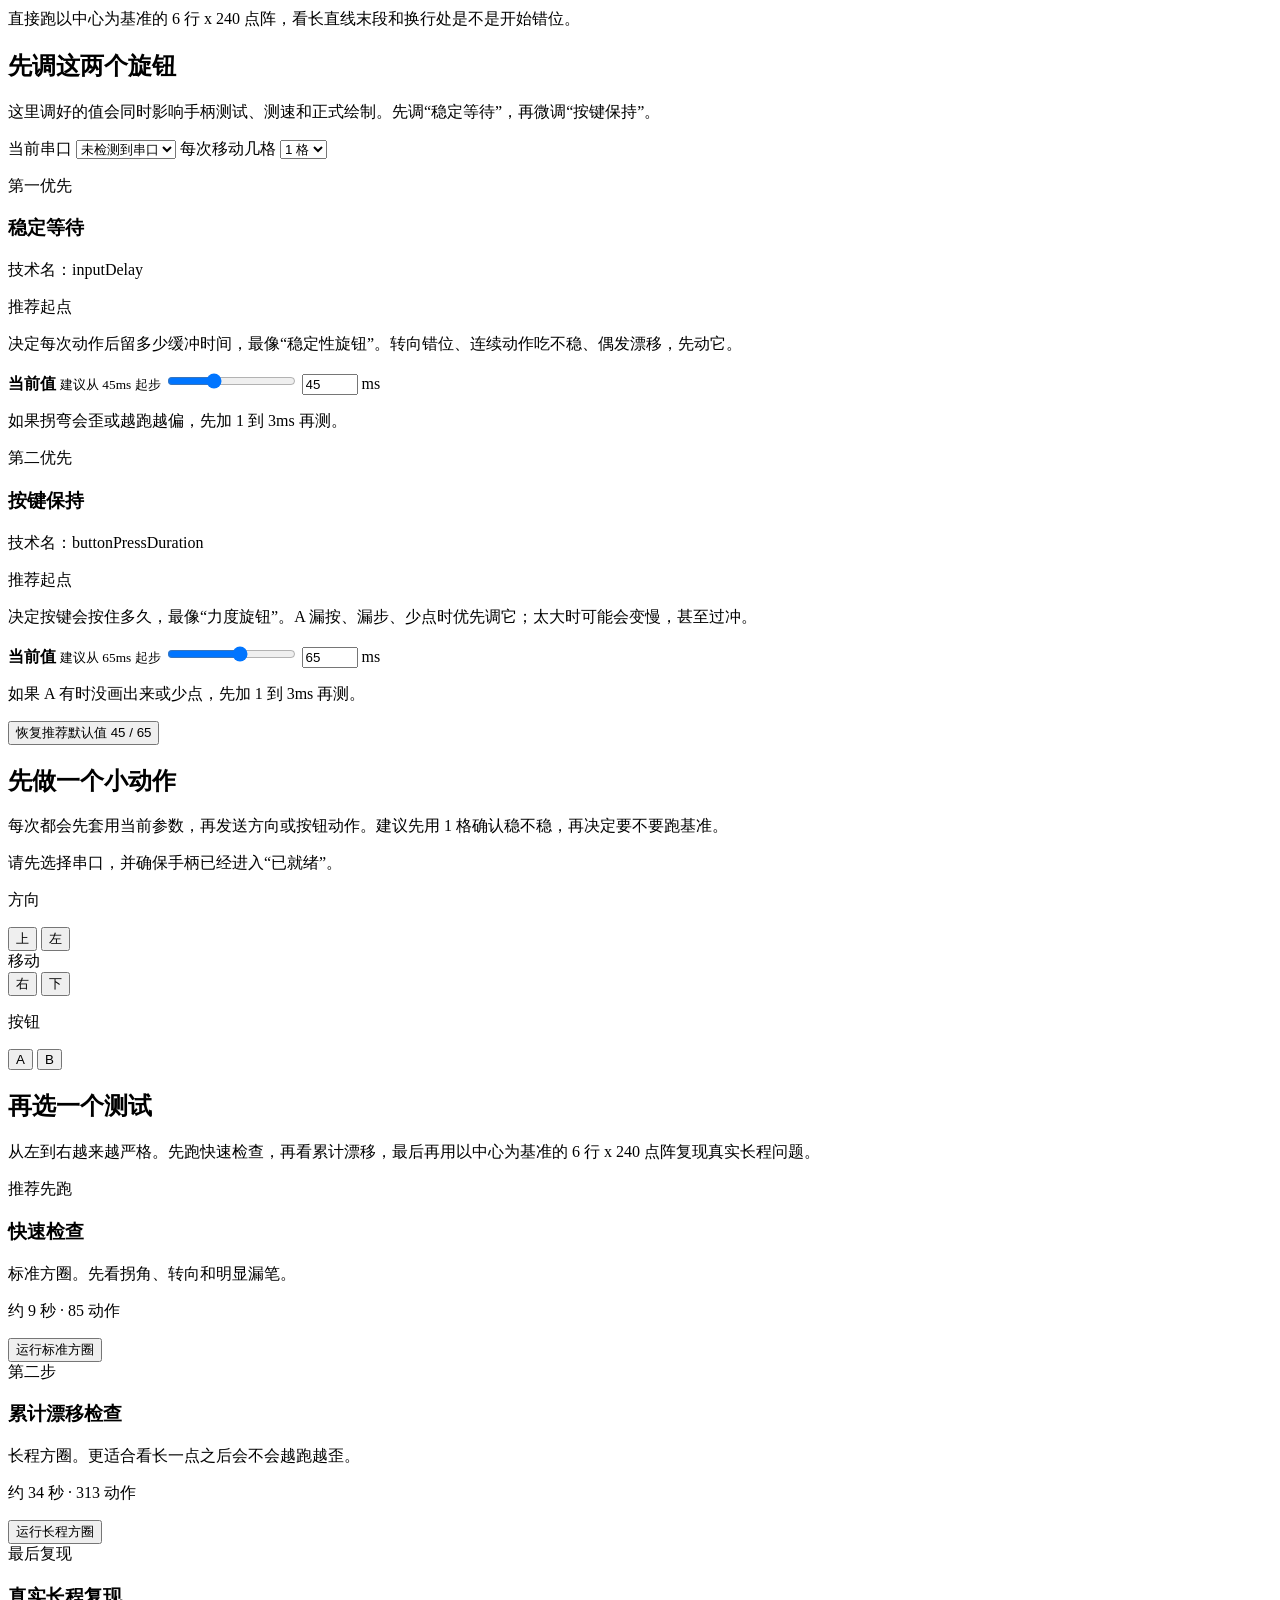
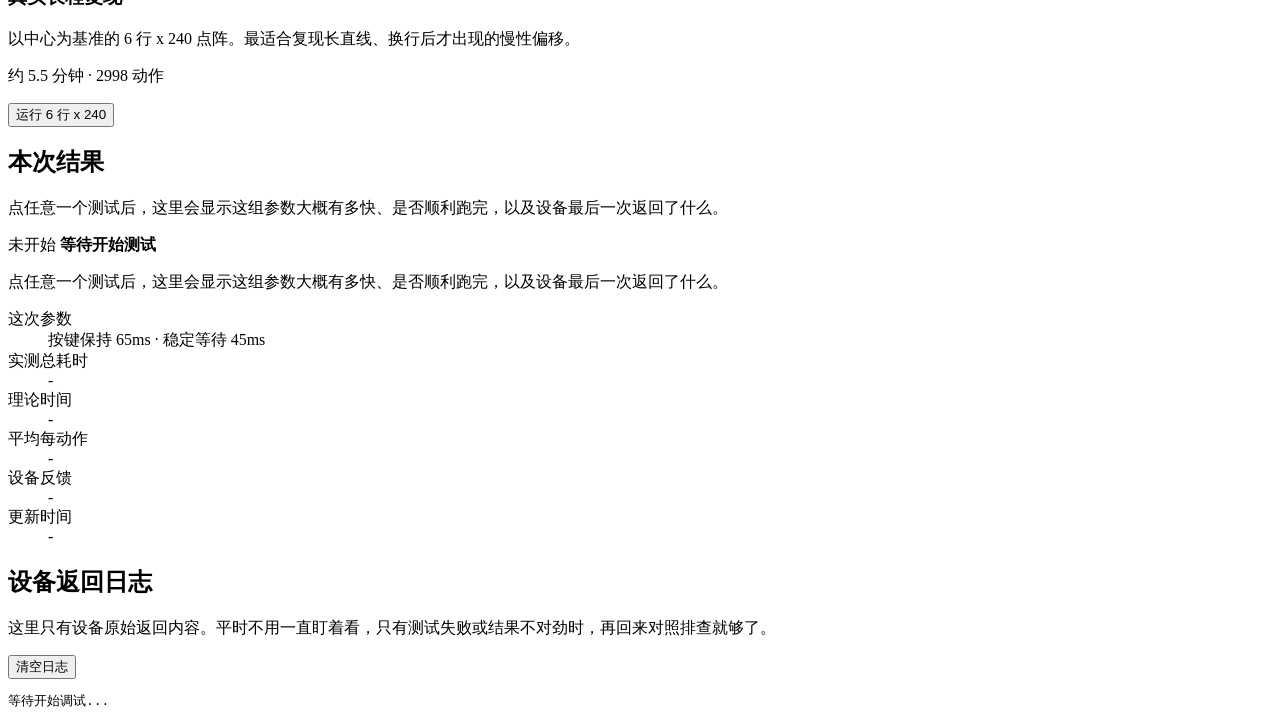
==== commit 25a13a83: "Merge branch 'main' into firmwareUpdates_switchLite" ====
--- a/apps/desktop/src/web/static/index.html
+++ b/apps/desktop/src/web/static/index.html
@@ -28,7 +28,7 @@
           </p>
           <p class="subcopy">
             桌面端安装包和仓库源码两种进入方式，最终都会汇合到“刷入固件 -> 手柄测试 -> 调试测速 -> 脚本生成”这套四页工作流。当前主线支持
-            “单色绘制”“官方色绘制”和“自定义多色（自动量化）”。开始前请确认 Switch 已进入绘图页、画笔停在画布中心；如果使用官方色绘制，再额外确认官方色槽位仍保持默认状态。
+            “单色绘制”“官方色绘制”和“自定义多色（自动量化）”。开始前请确认 Switch 已进入绘图页并保持默认画布状态；开始后不要再手动改笔刷，也不要再移动页面。如果使用官方色绘制，再额外确认官方色槽位仍保持默认状态。
           </p>
         </div>
         <div class="hero-side">
@@ -78,10 +78,6 @@
             <span class="page-tab-title">调试测速</span>
             <small class="page-tab-meta">Timing、试按、方圈/点阵</small>
           </button>
-          <a class="page-tab page-tab-link page-tab-link-simulator" href="/simulator">
-            <span class="page-tab-title">模拟器页面</span>
-            <small class="page-tab-meta">独立控制台与调试画面</small>
-          </a>
         </nav>
       </div>
 
@@ -120,9 +116,9 @@
             </div>
 
             <label class="file-drop" for="image-input">
-              <input id="image-input" type="file" accept="image/png,image/jpeg,image/svg+xml" />
+              <input id="image-input" type="file" accept="image/png,image/jpeg,image/webp,image/svg+xml" />
               <span class="file-title">导入图片</span>
-              <span class="file-meta" id="file-label">支持 PNG / JPG / SVG</span>
+              <span class="file-meta" id="file-label">支持 PNG / JPG / WEBP / SVG</span>
             </label>
 
             <div id="studio-connection-card" class="studio-connection-card studio-connection-warning">
@@ -139,7 +135,7 @@
             <div class="execution-box mono-note-box">
               <div class="panel-head compact">
                 <h2>绘制模式</h2>
-                <p>当前固定走 256x256 脚本坐标画布并从画布中心起步。单色模式画黑白图，官方色模式会量化到游戏内置的 7x12 色盘；自定义多色模式会先自动量化颜色，再按批次写入 9 个自定义色槽。现在也可以给画布套用异形图纸模板，模板外区域会直接裁掉。建议在游戏里切换为方块笔刷，整体观感通常会更美观。</p>
+                <p>当前固定走 256x256 脚本坐标画布并从画布中心起步。单色模式画黑白图，官方色模式会量化到游戏内置的 7x12 色盘；自定义多色模式会先自动量化颜色，再按批次写入 9 个自定义色槽。现在也可以给画布套用异形图纸模板，模板外区域会直接裁掉。当前版本在生成页只开放方块像素笔刷；开始绘制后设备会先按两次 X 打开笔刷页，再从默认的 7 像素圆点笔刷自动切到这里选中的预设，并再按三次 A 回到画布，随后等待约 3 秒再继续。</p>
               </div>
 
               <p class="hint" id="studio-mode-hint">
@@ -155,17 +151,102 @@
                 </select>
               </label>
 
-              <label>
-                <span>画笔大小</span>
-                <select id="brush-size-select">
-                  <option value="1">1</option>
-                  <option value="3" selected>3</option>
-                  <option value="7">7</option>
-                  <option value="13">13</option>
-                  <option value="19">19</option>
-                  <option value="27">27</option>
-                </select>
-              </label>
+              <div class="brush-picker-card">
+                <div class="panel-head compact">
+                  <h2>像素画笔</h2>
+                  <p>进入脚本生成页时只需要在这里选一次。开始绘制或恢复绘制时，设备会自动连按两次 X 打开笔刷页，并从默认的 7 像素圆点笔刷切到对应的方块像素画笔；选中后还会再按三次 A 回到画布，并额外等待约 3 秒。</p>
+                </div>
+
+                <div class="brush-picker-layout brush-picker-layout-single">
+                  <section class="brush-picker-family" aria-label="方块像素画笔">
+                    <div class="brush-picker-family-head">
+                      <strong>方块像素</strong>
+                      <small>当前开放</small>
+                    </div>
+                    <div class="brush-picker-grid">
+                      <button type="button" class="brush-option-button" data-brush-shape-option="square" data-brush-size-option="1">
+                        <span class="brush-option-icon brush-option-icon-square" data-brush-visual-size="1" aria-hidden="true"></span>
+                        <span class="brush-option-label">1 像素</span>
+                      </button>
+                      <button type="button" class="brush-option-button" data-brush-shape-option="square" data-brush-size-option="3">
+                        <span class="brush-option-icon brush-option-icon-square" data-brush-visual-size="3" aria-hidden="true"></span>
+                        <span class="brush-option-label">3 像素</span>
+                      </button>
+                      <button type="button" class="brush-option-button" data-brush-shape-option="square" data-brush-size-option="7">
+                        <span class="brush-option-icon brush-option-icon-square" data-brush-visual-size="7" aria-hidden="true"></span>
+                        <span class="brush-option-label">7 像素</span>
+                      </button>
+                      <button type="button" class="brush-option-button" data-brush-shape-option="square" data-brush-size-option="13">
+                        <span class="brush-option-icon brush-option-icon-square" data-brush-visual-size="13" aria-hidden="true"></span>
+                        <span class="brush-option-label">13 像素</span>
+                      </button>
+                      <button type="button" class="brush-option-button" data-brush-shape-option="square" data-brush-size-option="19">
+                        <span class="brush-option-icon brush-option-icon-square" data-brush-visual-size="19" aria-hidden="true"></span>
+                        <span class="brush-option-label">19 像素</span>
+                      </button>
+                      <button type="button" class="brush-option-button" data-brush-shape-option="square" data-brush-size-option="27">
+                        <span class="brush-option-icon brush-option-icon-square" data-brush-visual-size="27" aria-hidden="true"></span>
+                        <span class="brush-option-label">27 像素</span>
+                      </button>
+                    </div>
+                  </section>
+
+                  <section class="brush-picker-family brush-picker-family-reserved" aria-label="圆形像素画笔（预留）">
+                    <div class="brush-picker-family-head">
+                      <strong>圆形像素</strong>
+                      <small>预留中，暂不可选</small>
+                    </div>
+                    <div class="brush-picker-grid">
+                      <button type="button" class="brush-option-button" disabled aria-disabled="true" tabindex="-1">
+                        <span class="brush-option-icon brush-option-icon-round" data-brush-visual-size="1" aria-hidden="true"></span>
+                        <span class="brush-option-label">1 像素</span>
+                      </button>
+                      <button type="button" class="brush-option-button" disabled aria-disabled="true" tabindex="-1">
+                        <span class="brush-option-icon brush-option-icon-round" data-brush-visual-size="3" aria-hidden="true"></span>
+                        <span class="brush-option-label">3 像素</span>
+                      </button>
+                      <button type="button" class="brush-option-button" disabled aria-disabled="true" tabindex="-1">
+                        <span class="brush-option-icon brush-option-icon-round" data-brush-visual-size="7" aria-hidden="true"></span>
+                        <span class="brush-option-label">7 像素</span>
+                      </button>
+                      <button type="button" class="brush-option-button" disabled aria-disabled="true" tabindex="-1">
+                        <span class="brush-option-icon brush-option-icon-round" data-brush-visual-size="13" aria-hidden="true"></span>
+                        <span class="brush-option-label">13 像素</span>
+                      </button>
+                      <button type="button" class="brush-option-button" disabled aria-disabled="true" tabindex="-1">
+                        <span class="brush-option-icon brush-option-icon-round" data-brush-visual-size="19" aria-hidden="true"></span>
+                        <span class="brush-option-label">19 像素</span>
+                      </button>
+                      <button type="button" class="brush-option-button" disabled aria-disabled="true" tabindex="-1">
+                        <span class="brush-option-icon brush-option-icon-round" data-brush-visual-size="27" aria-hidden="true"></span>
+                        <span class="brush-option-label">27 像素</span>
+                      </button>
+                    </div>
+                  </section>
+                </div>
+
+                <div class="hidden">
+                  <label>
+                    <span>画笔大小</span>
+                    <select id="brush-size-select">
+                      <option value="1">1</option>
+                      <option value="3" selected>3</option>
+                      <option value="7">7</option>
+                      <option value="13">13</option>
+                      <option value="19">19</option>
+                      <option value="27">27</option>
+                    </select>
+                  </label>
+
+                  <label>
+                    <span>笔刷形状</span>
+                    <select id="brush-shape-select">
+                      <option value="square" selected>方形笔刷</option>
+                      <option value="round">圆形笔刷</option>
+                    </select>
+                  </label>
+                </div>
+              </div>
 
               <label>
                 <span>绘制模式</span>
@@ -285,7 +366,7 @@
             <div class="execution-box">
               <div class="panel-head compact">
                 <h2>执行</h2>
-                <p>手柄连接完成后，这里会直接把脚本发送到 ESP32 串口设备。开始前建议把 Switch 里的笔刷切到方块笔刷，整体观感通常会更美观。</p>
+                <p>手柄连接完成后，这里会直接把脚本发送到 ESP32 串口设备。进入绘画页后不要再手动改笔刷，也不要再移动页面；开始绘制时设备会先按两次 X 打开笔刷页，再自己切到脚本预设的像素画笔，并补三次 A 回到画布，随后等待约 3 秒。</p>
               </div>
 
               <div class="field-grid execution-grid">
@@ -302,7 +383,7 @@
               </div>
 
               <p class="hint" id="execution-hint">请选择串口设备，连接手柄后即可直接开始绘制。</p>
-              <p class="hint">安全时序模式会默认启用；请先刷入最新固件。执行前也请再确认一次：Switch 里的画笔大小和网页一致，并且当前已切到方块笔刷。</p>
+              <p class="hint">安全时序模式会默认启用；请先刷入最新固件。执行前只需要确认已经重新进入绘画页并停在默认画布状态；从开始切笔刷到整段绘制结束，都不要再手动碰手柄或页面。</p>
             </div>
 
             <div class="action-row">
@@ -329,7 +410,7 @@
             <section class="recovery-panel" aria-label="恢复任务">
               <div class="panel-head compact">
                 <h2>恢复任务</h2>
-                <p>中断或异常后，会在本地保存脚本和恢复点。请先在 Switch 里保存当前画作，再手动重新进入绘画页，然后从这里继续。</p>
+                <p>中断或异常后，会在本地保存脚本和恢复点。请先在 Switch 里保存当前画作，再手动重新进入绘画页；恢复开始后设备也会自动按两次 X 打开笔刷页，并切回保存任务对应的像素画笔，再按三次 A 回到画布，随后等待约 3 秒。</p>
               </div>
               <p class="hint" id="recovery-empty-state">当前没有可恢复任务。</p>
               <div id="recovery-session-list" class="recovery-session-list"></div>
@@ -472,6 +553,11 @@
 
             <div class="field-grid">
               <label>
+                <span>Switch 型号</span>
+                <select id="firmware-model-select"></select>
+              </label>
+
+              <label>
                 <span>目标环境</span>
                 <select id="firmware-env-select"></select>
               </label>
@@ -601,6 +687,7 @@
               <button id="controller-refresh-button" class="ghost" type="button">刷新串口</button>
               <button id="controller-info-button" class="ghost" type="button">连接手柄</button>
               <button id="controller-reset-button" class="ghost" type="button">重置手柄蓝牙</button>
+              <button id="controller-clear-peer-button" class="ghost" type="button">清除已保存主机</button>
               <button id="controller-disconnect-button" class="ghost" type="button">断开串口</button>
             </div>
             <p id="controller-serial-session-status" class="hint">串口会在首次发送测试命令时自动连接。</p>
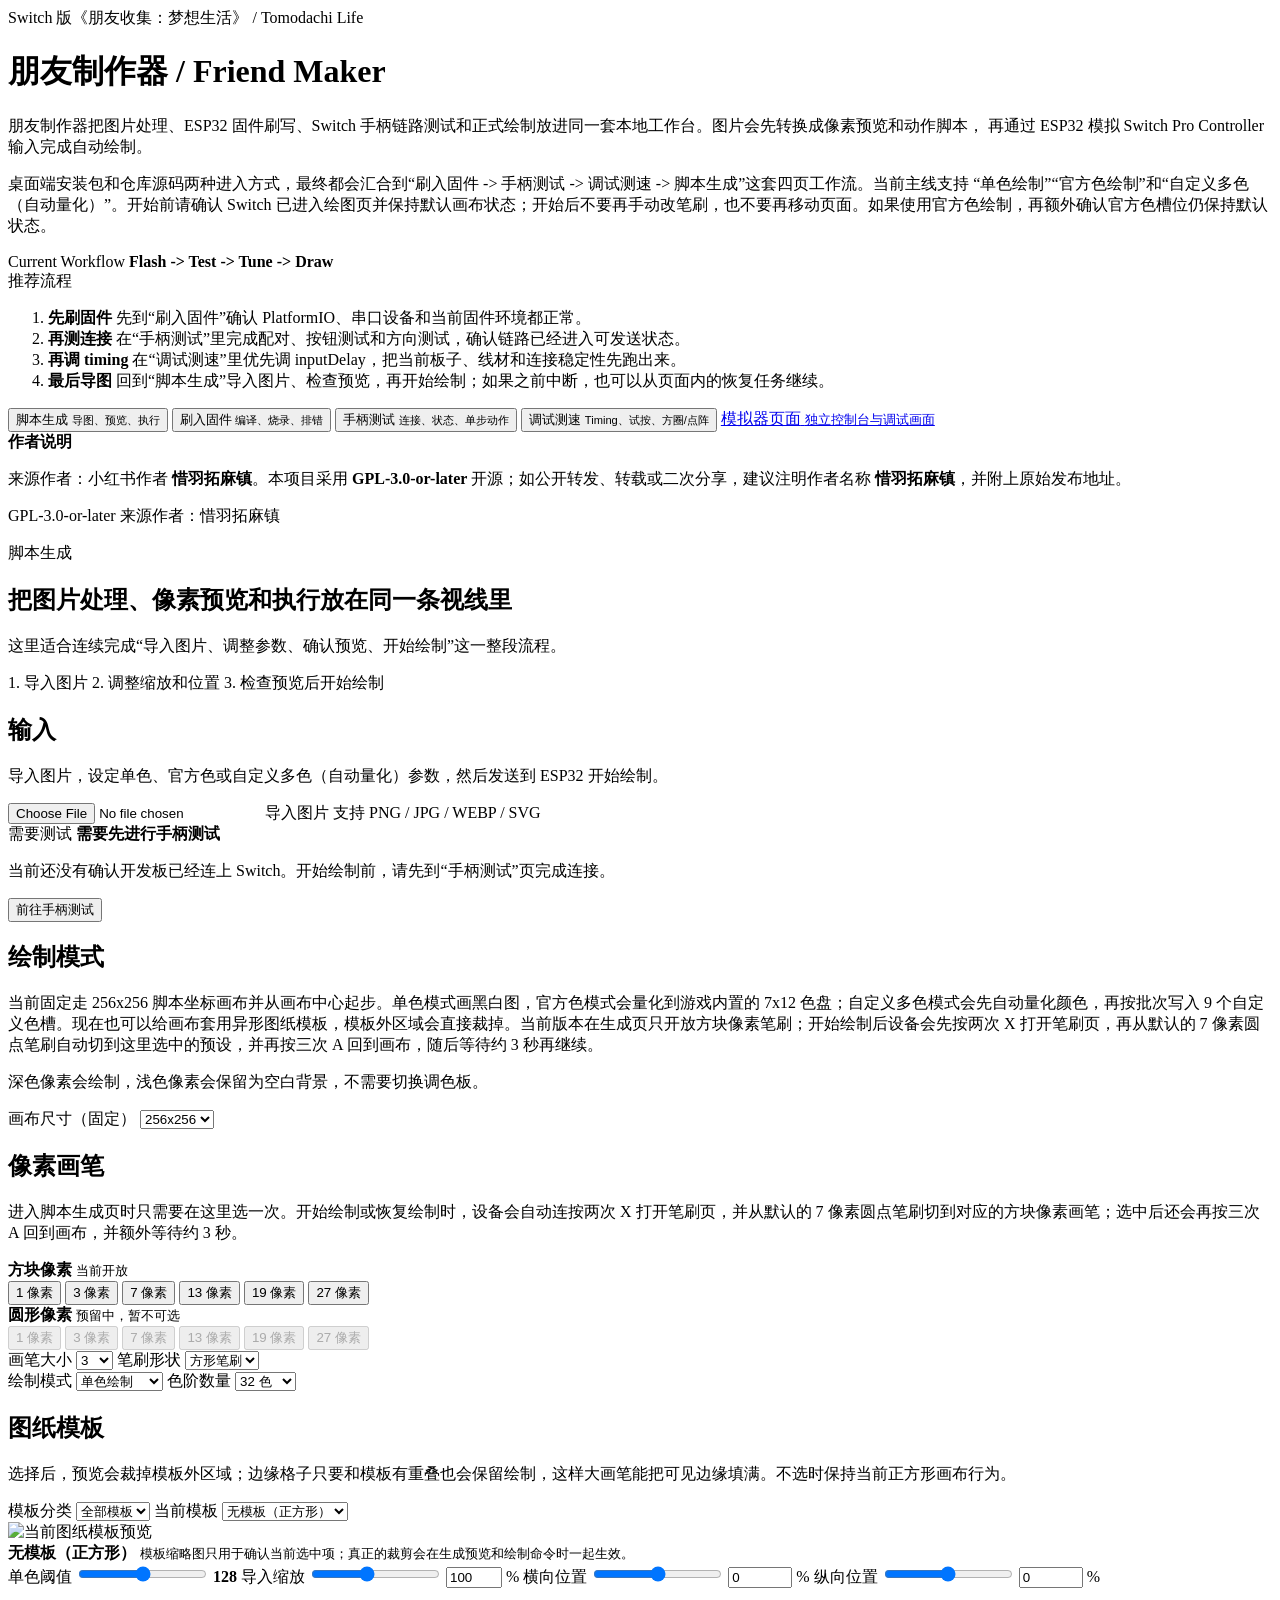
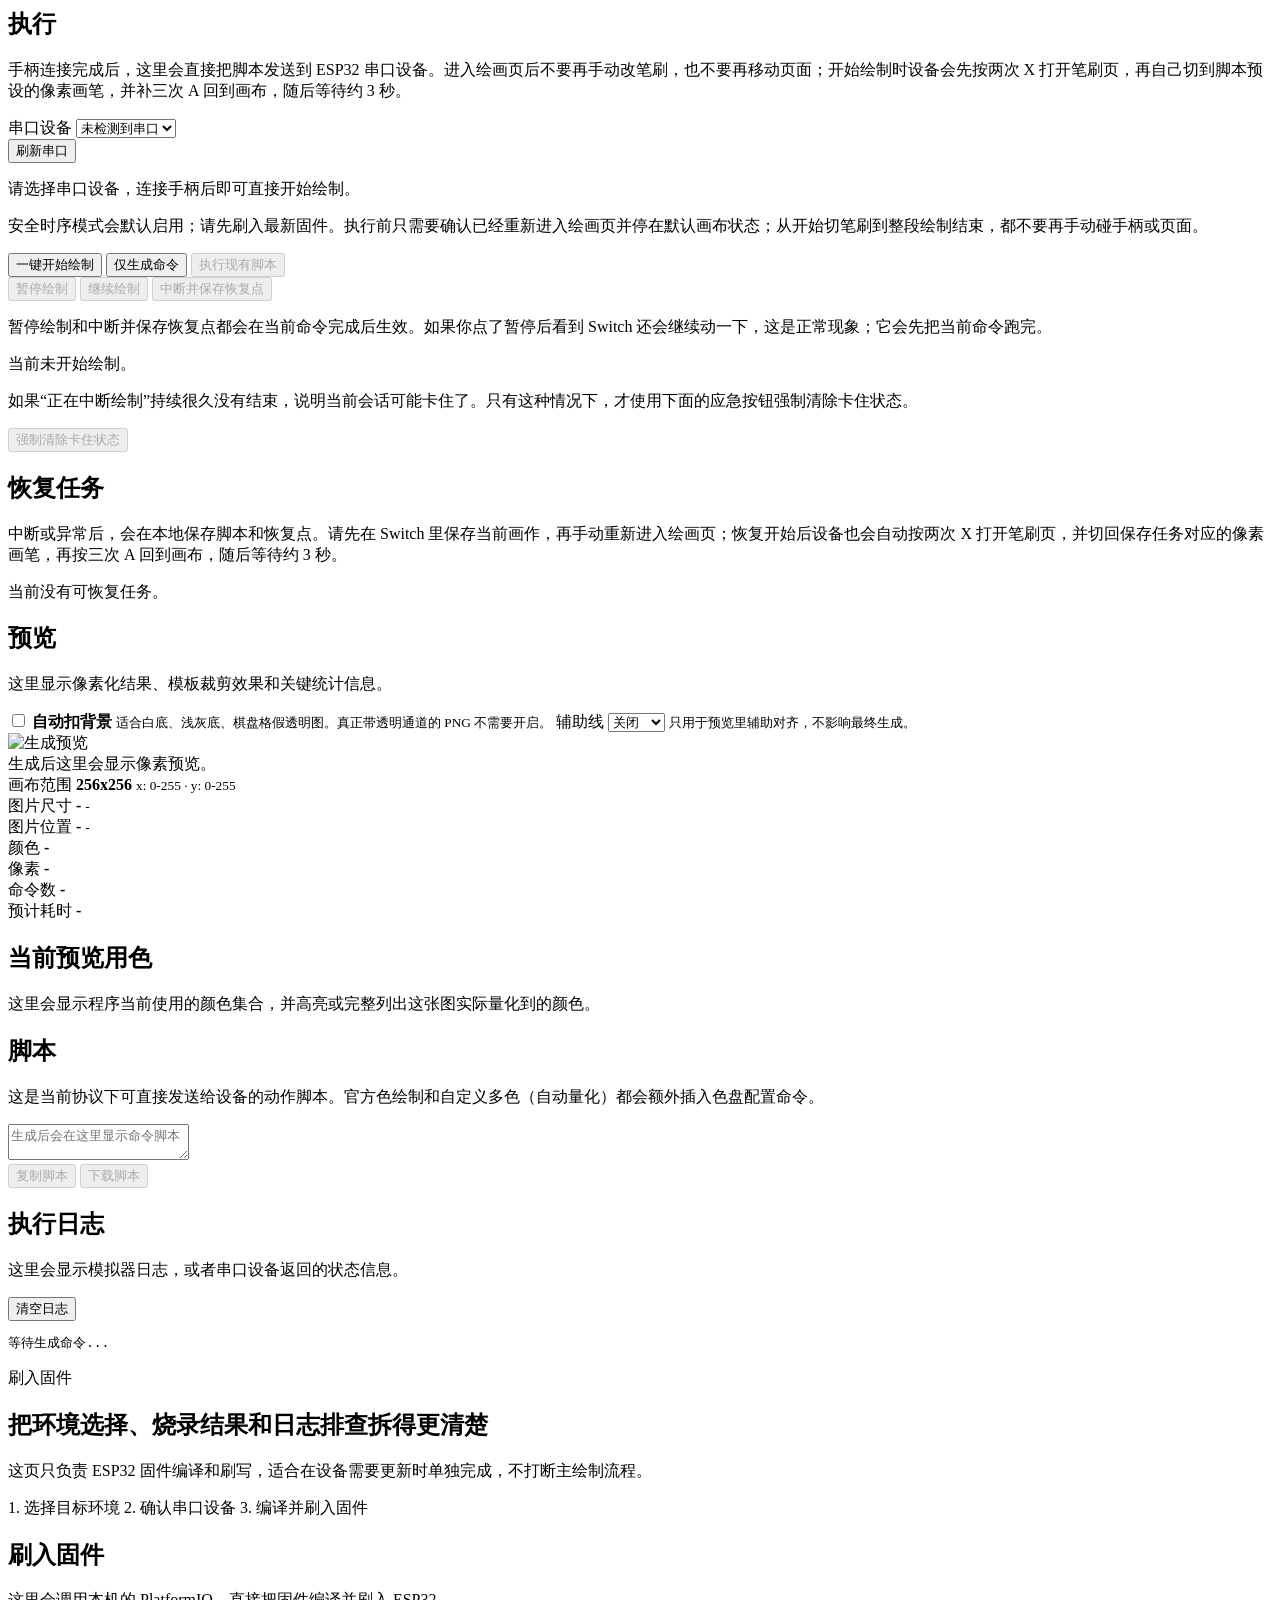
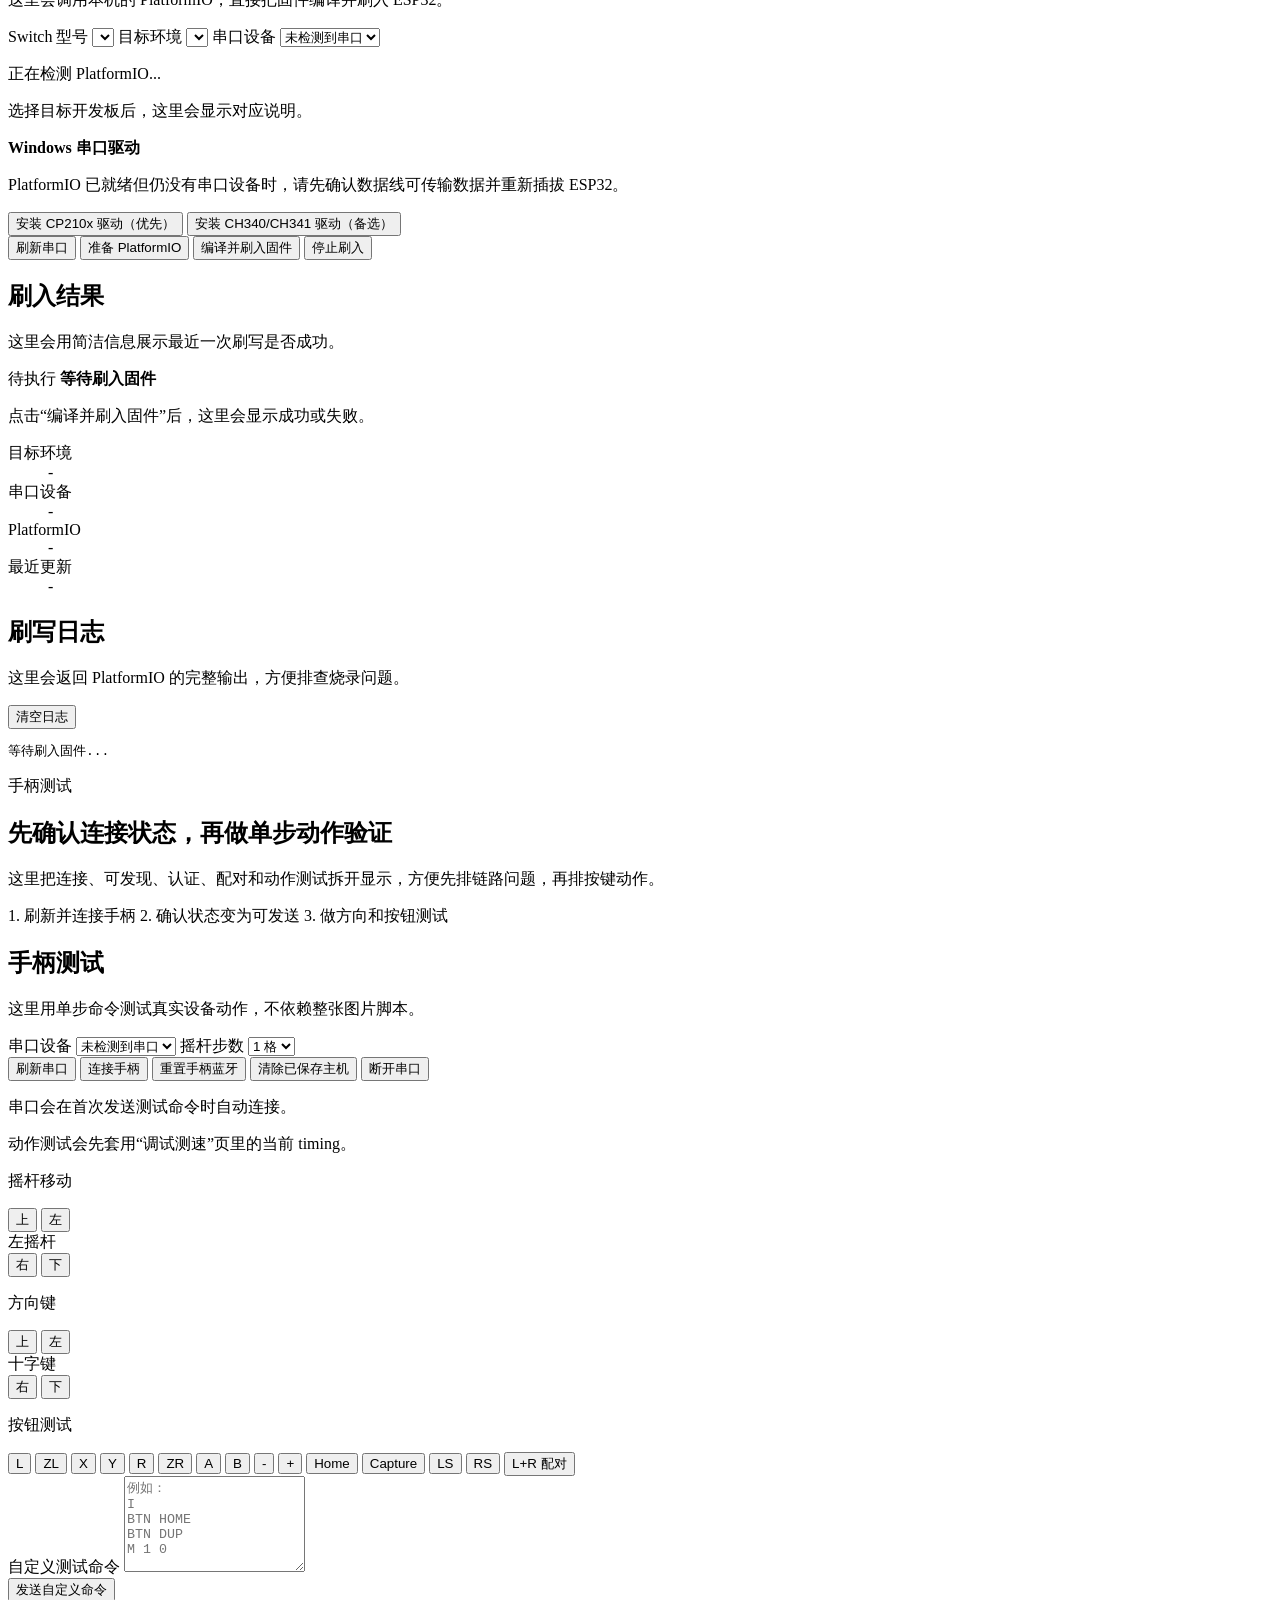
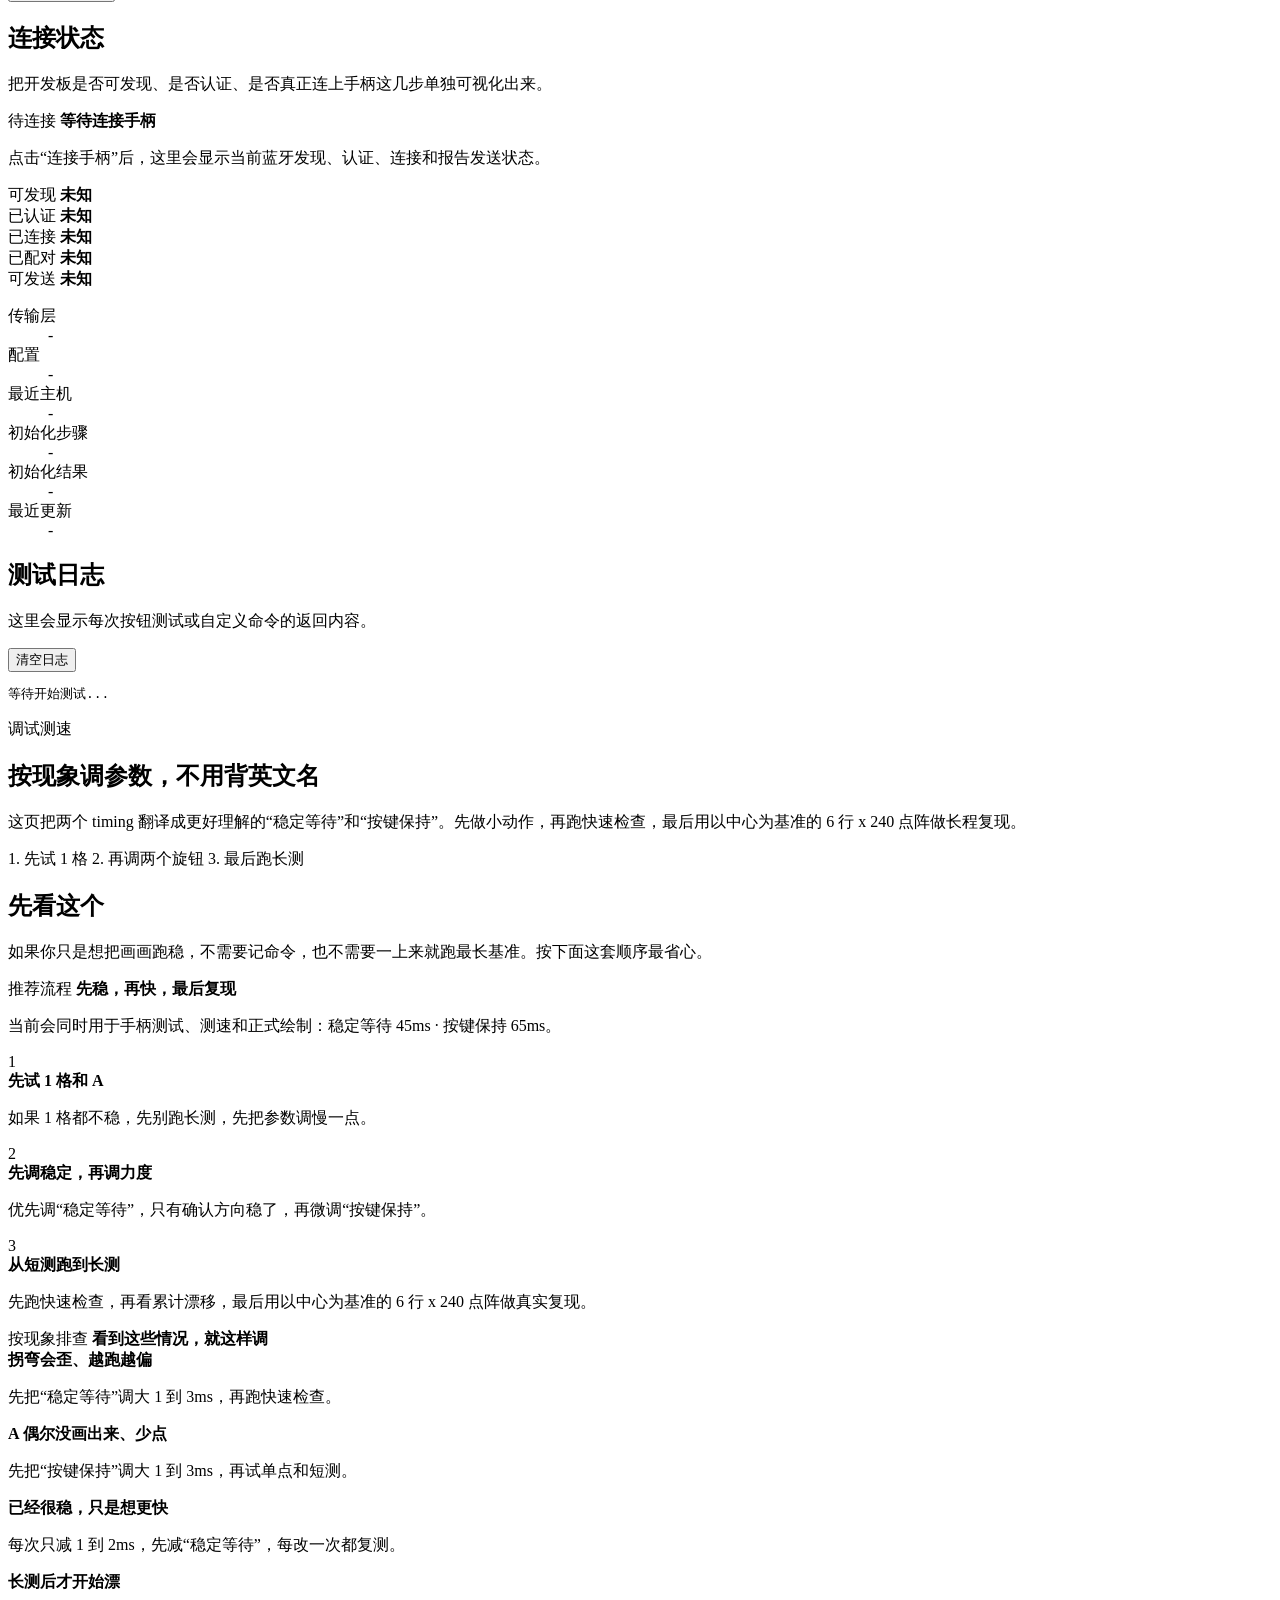
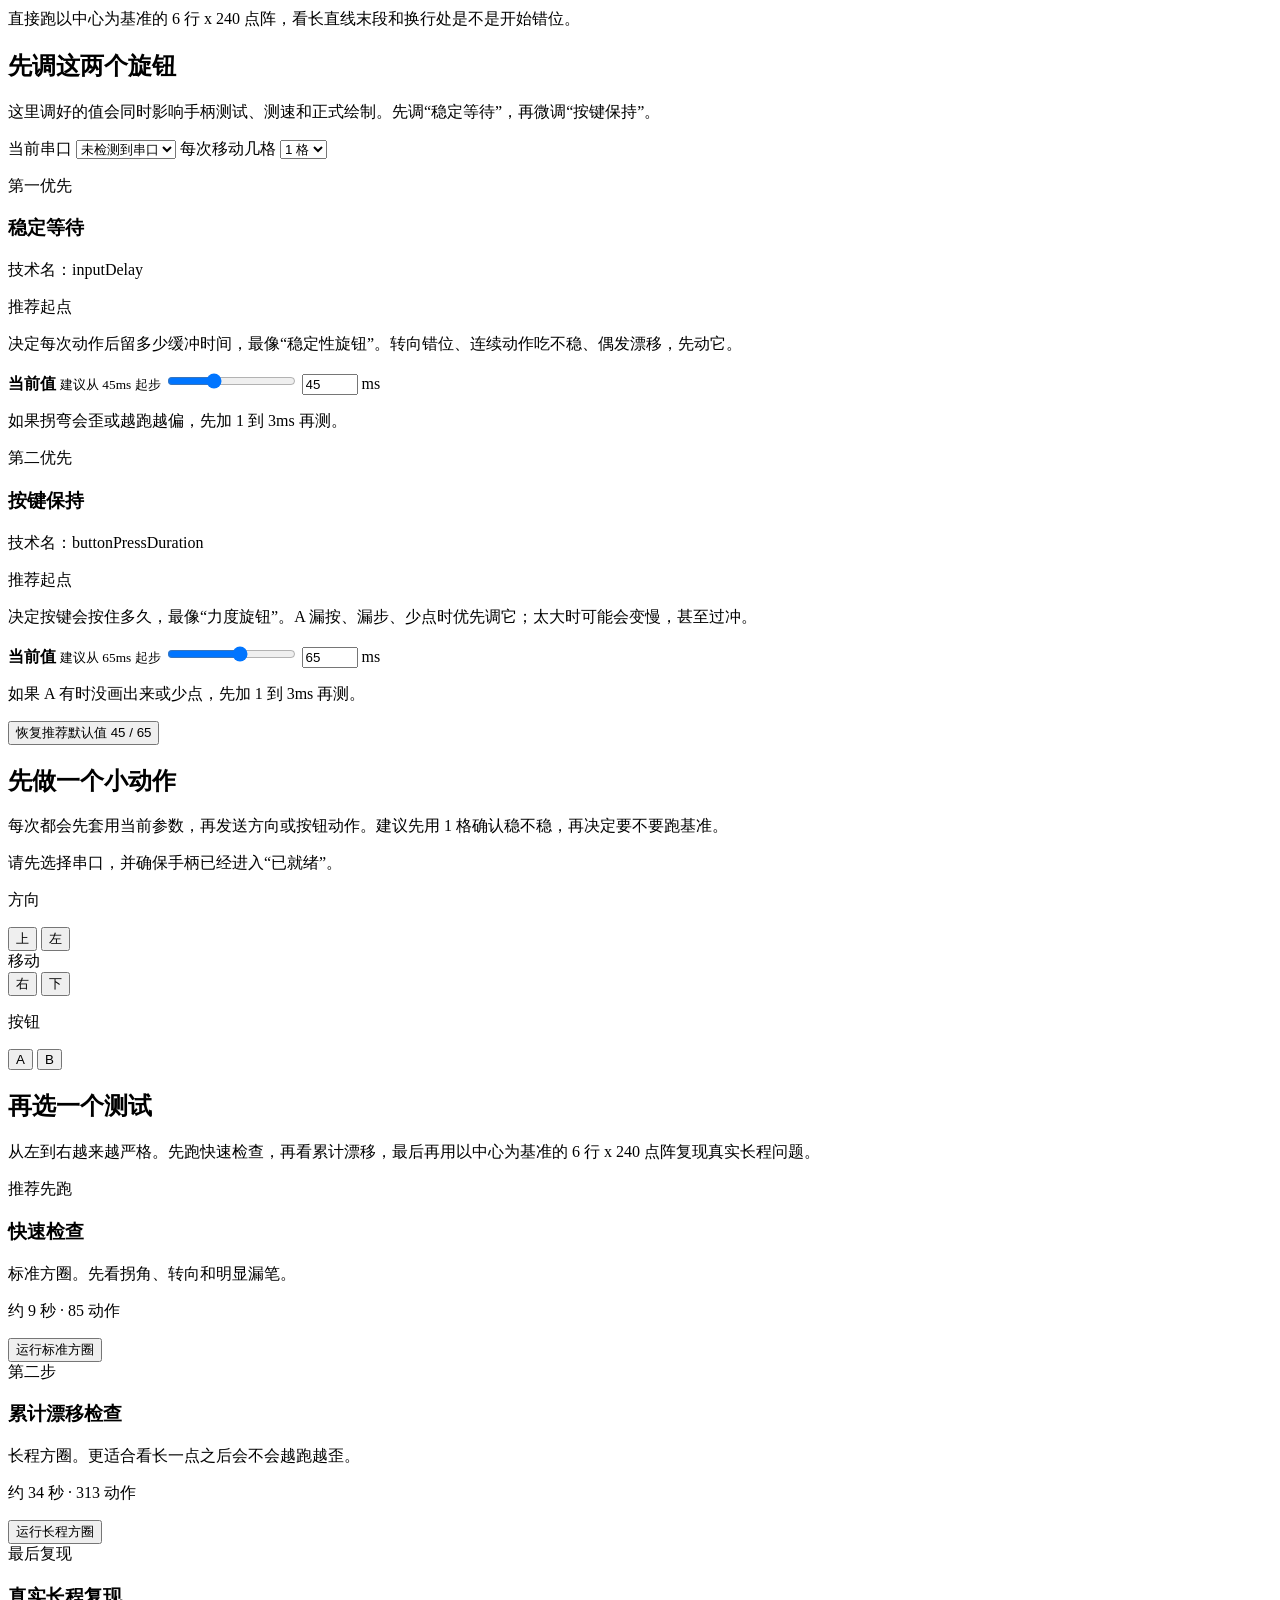
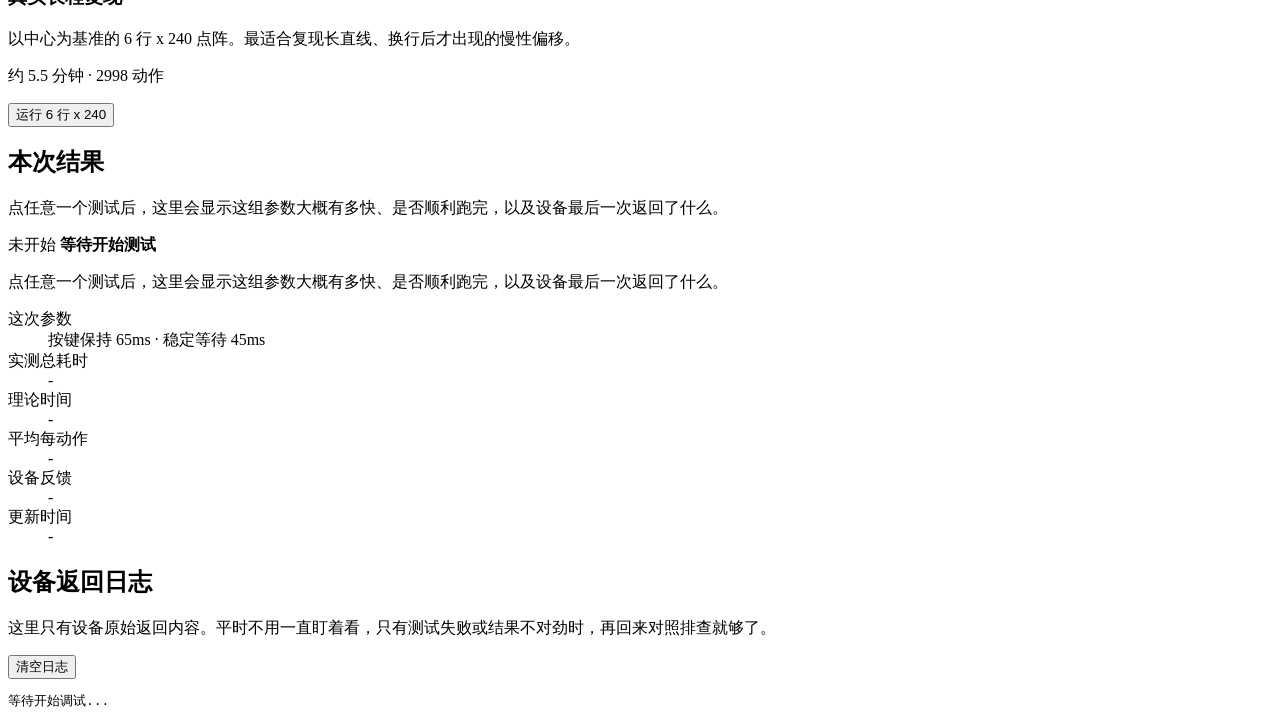
==== commit 47c22824: "Merge branch 'main' into simulatorPage" ====
--- a/apps/desktop/src/web/static/index.html
+++ b/apps/desktop/src/web/static/index.html
@@ -78,6 +78,10 @@
             <span class="page-tab-title">调试测速</span>
             <small class="page-tab-meta">Timing、试按、方圈/点阵</small>
           </button>
+          <a class="page-tab page-tab-link page-tab-link-simulator" href="/simulator">
+            <span class="page-tab-title">模拟器页面</span>
+            <small class="page-tab-meta">独立控制台与调试画面</small>
+          </a>
         </nav>
       </div>
 
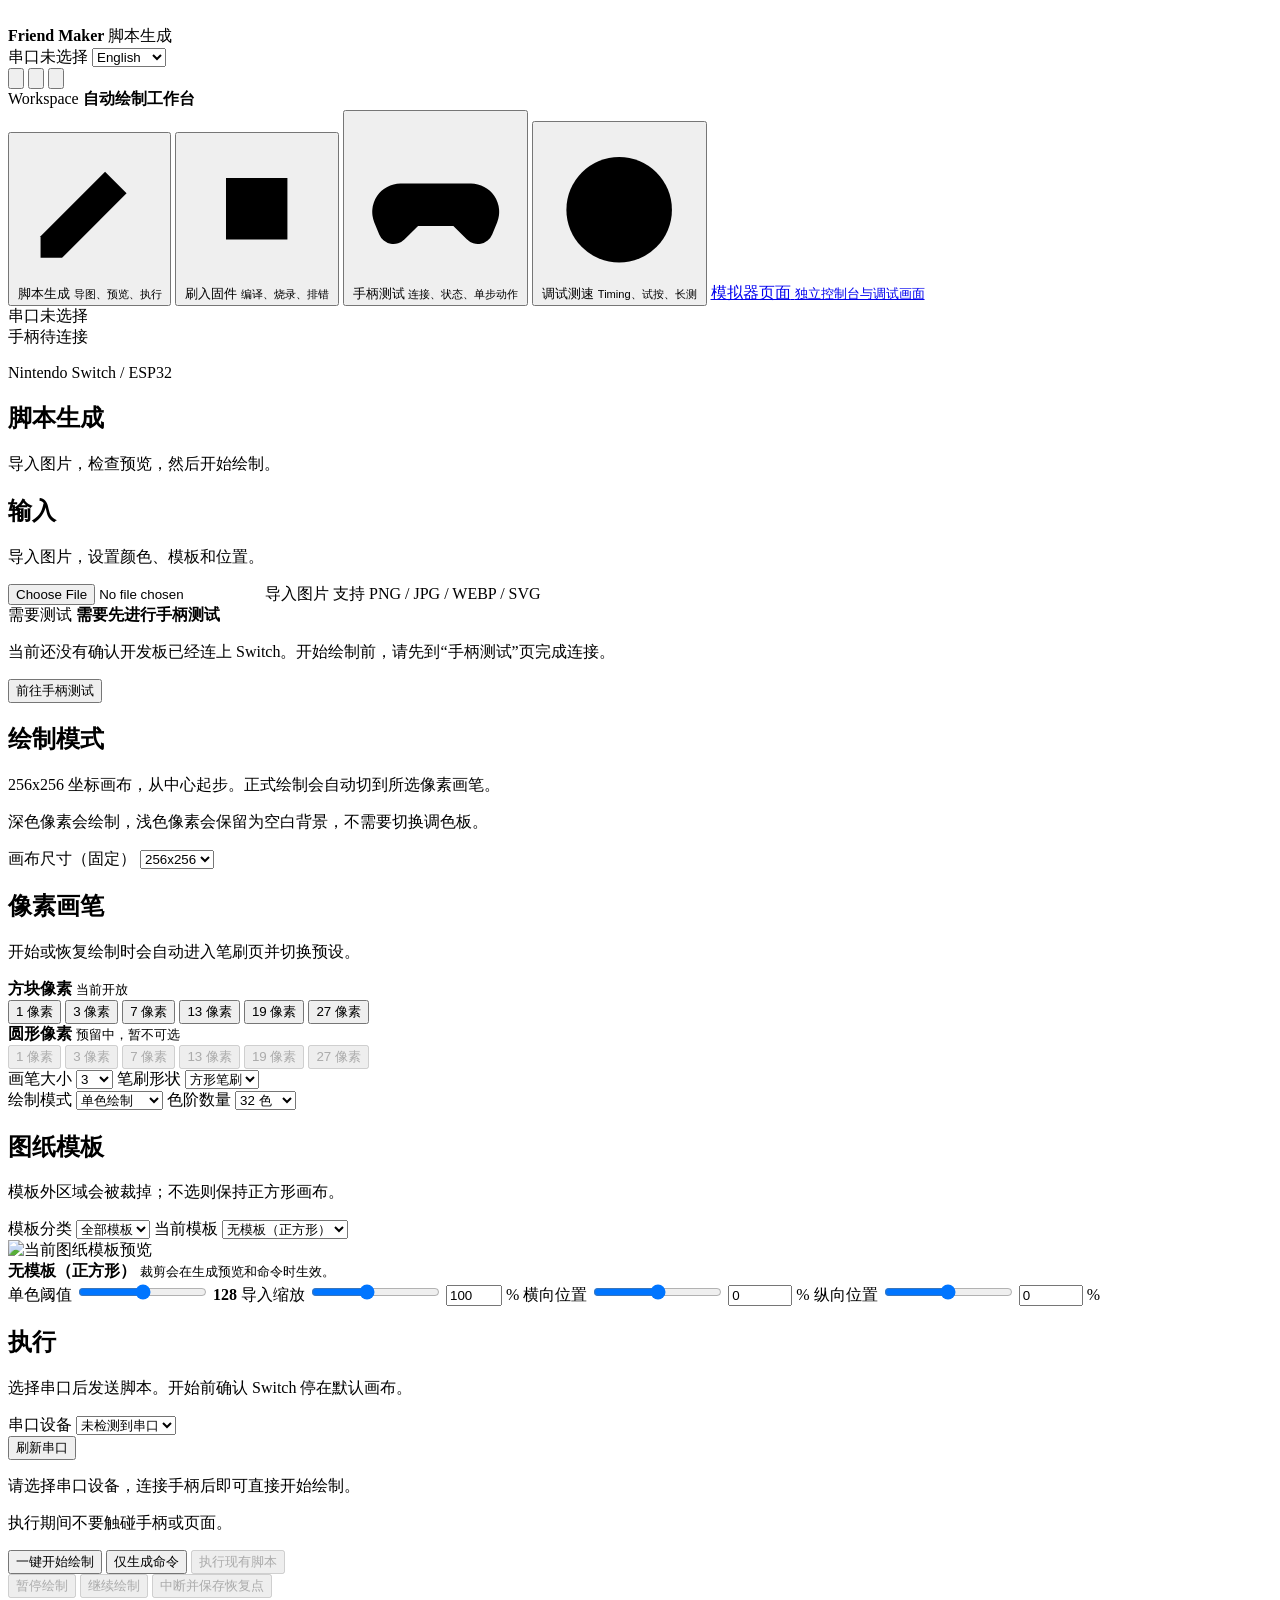
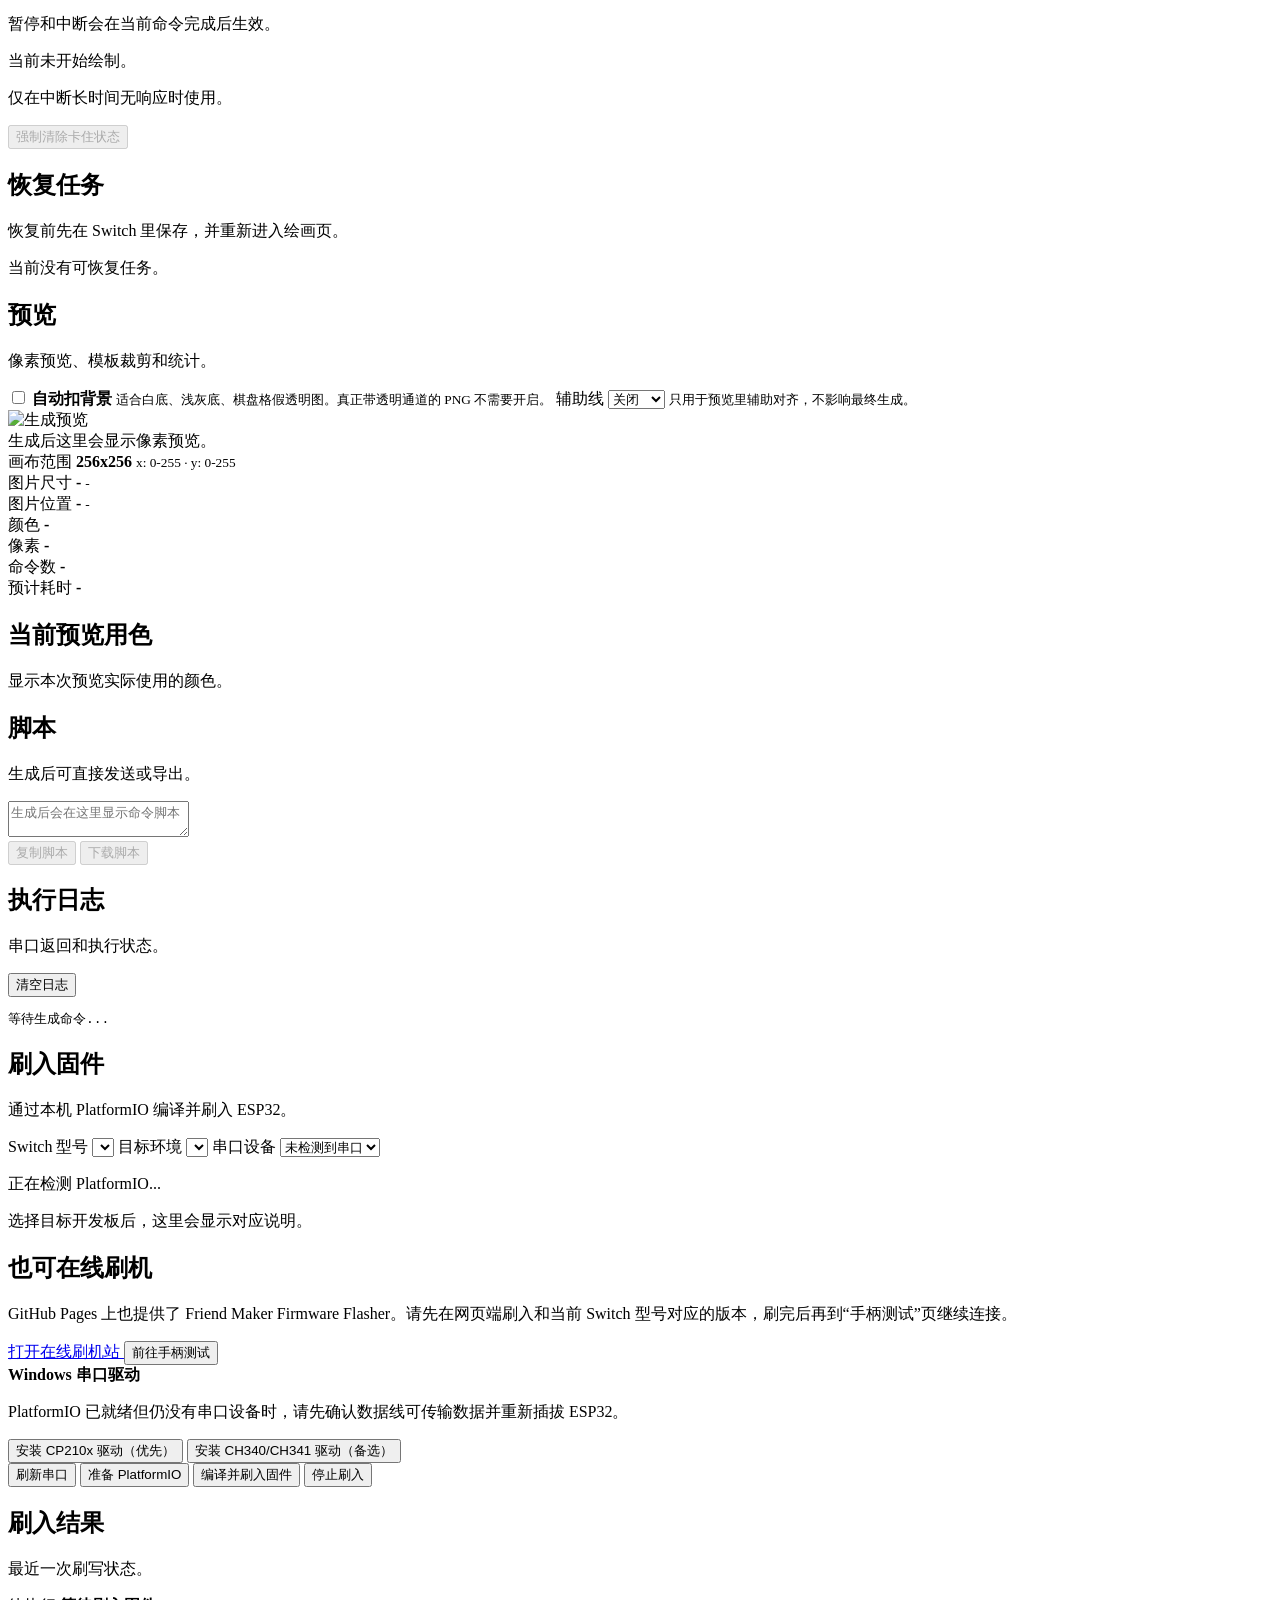
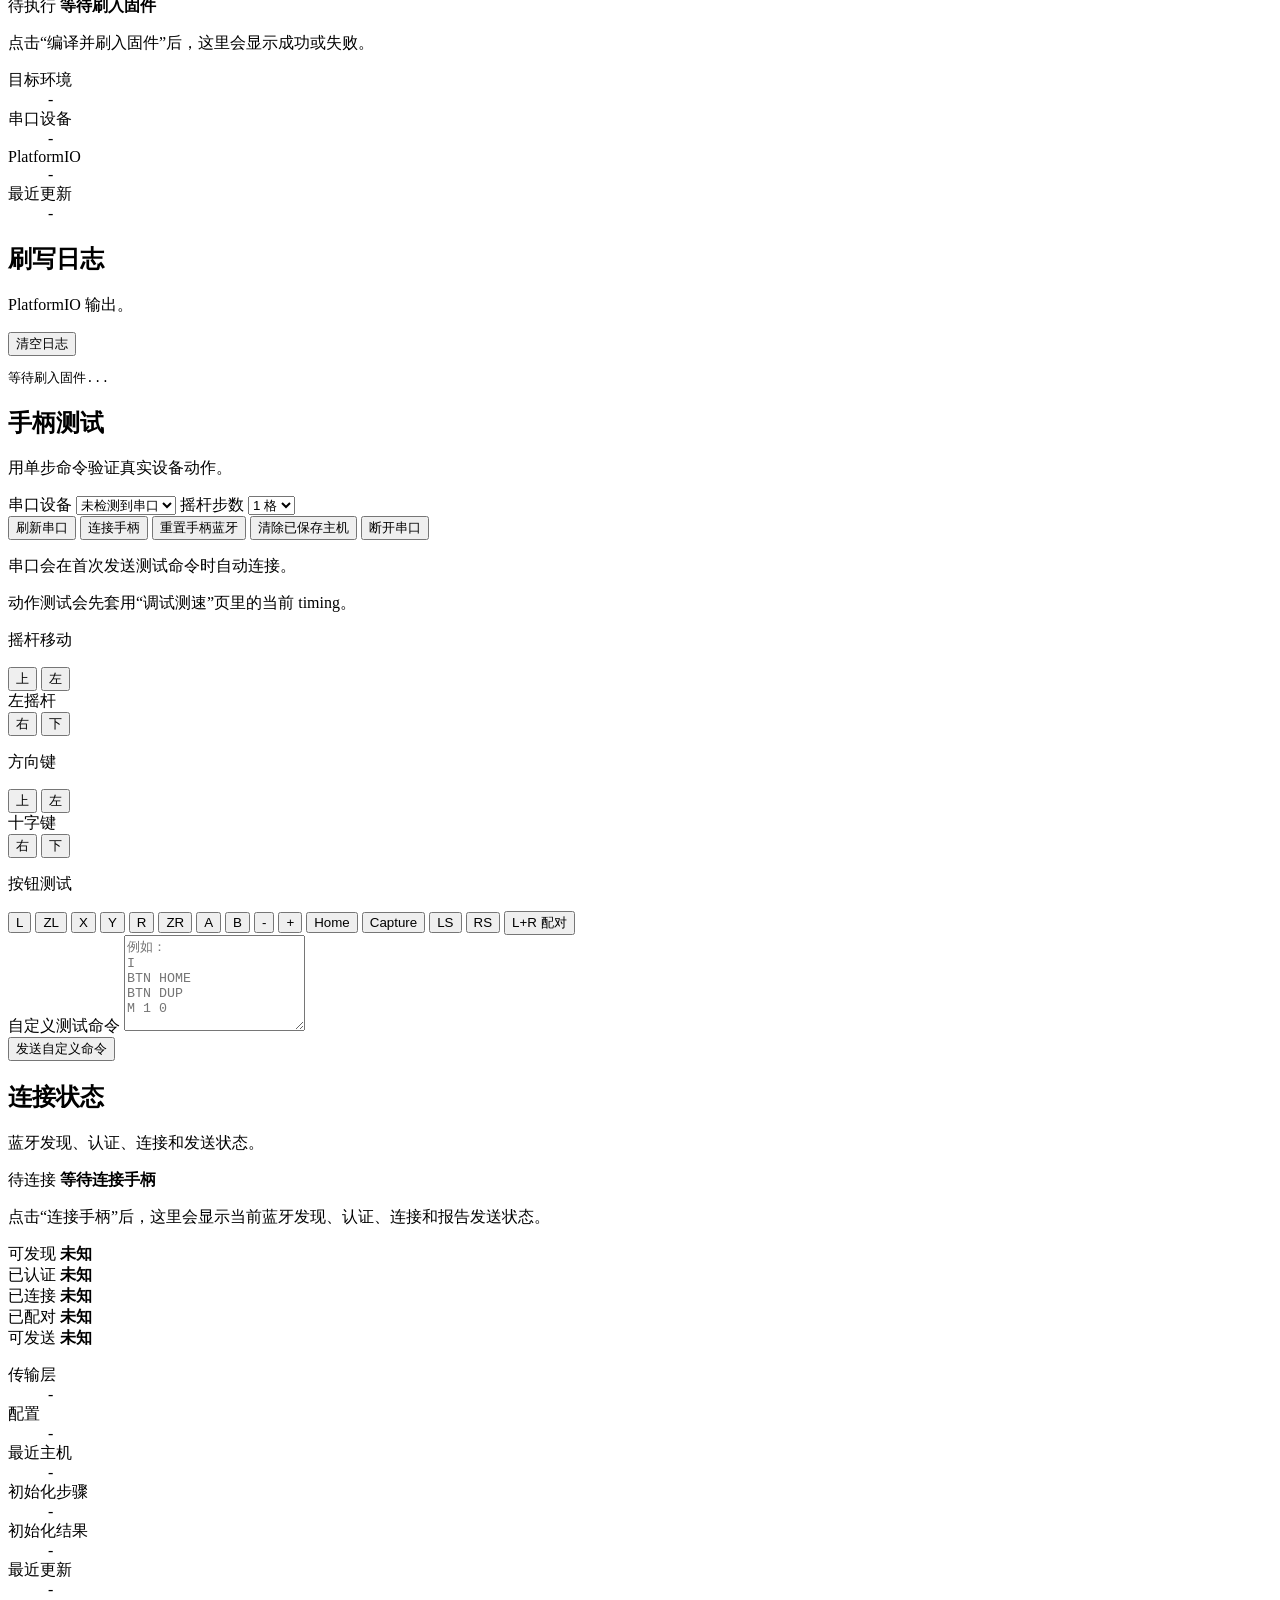
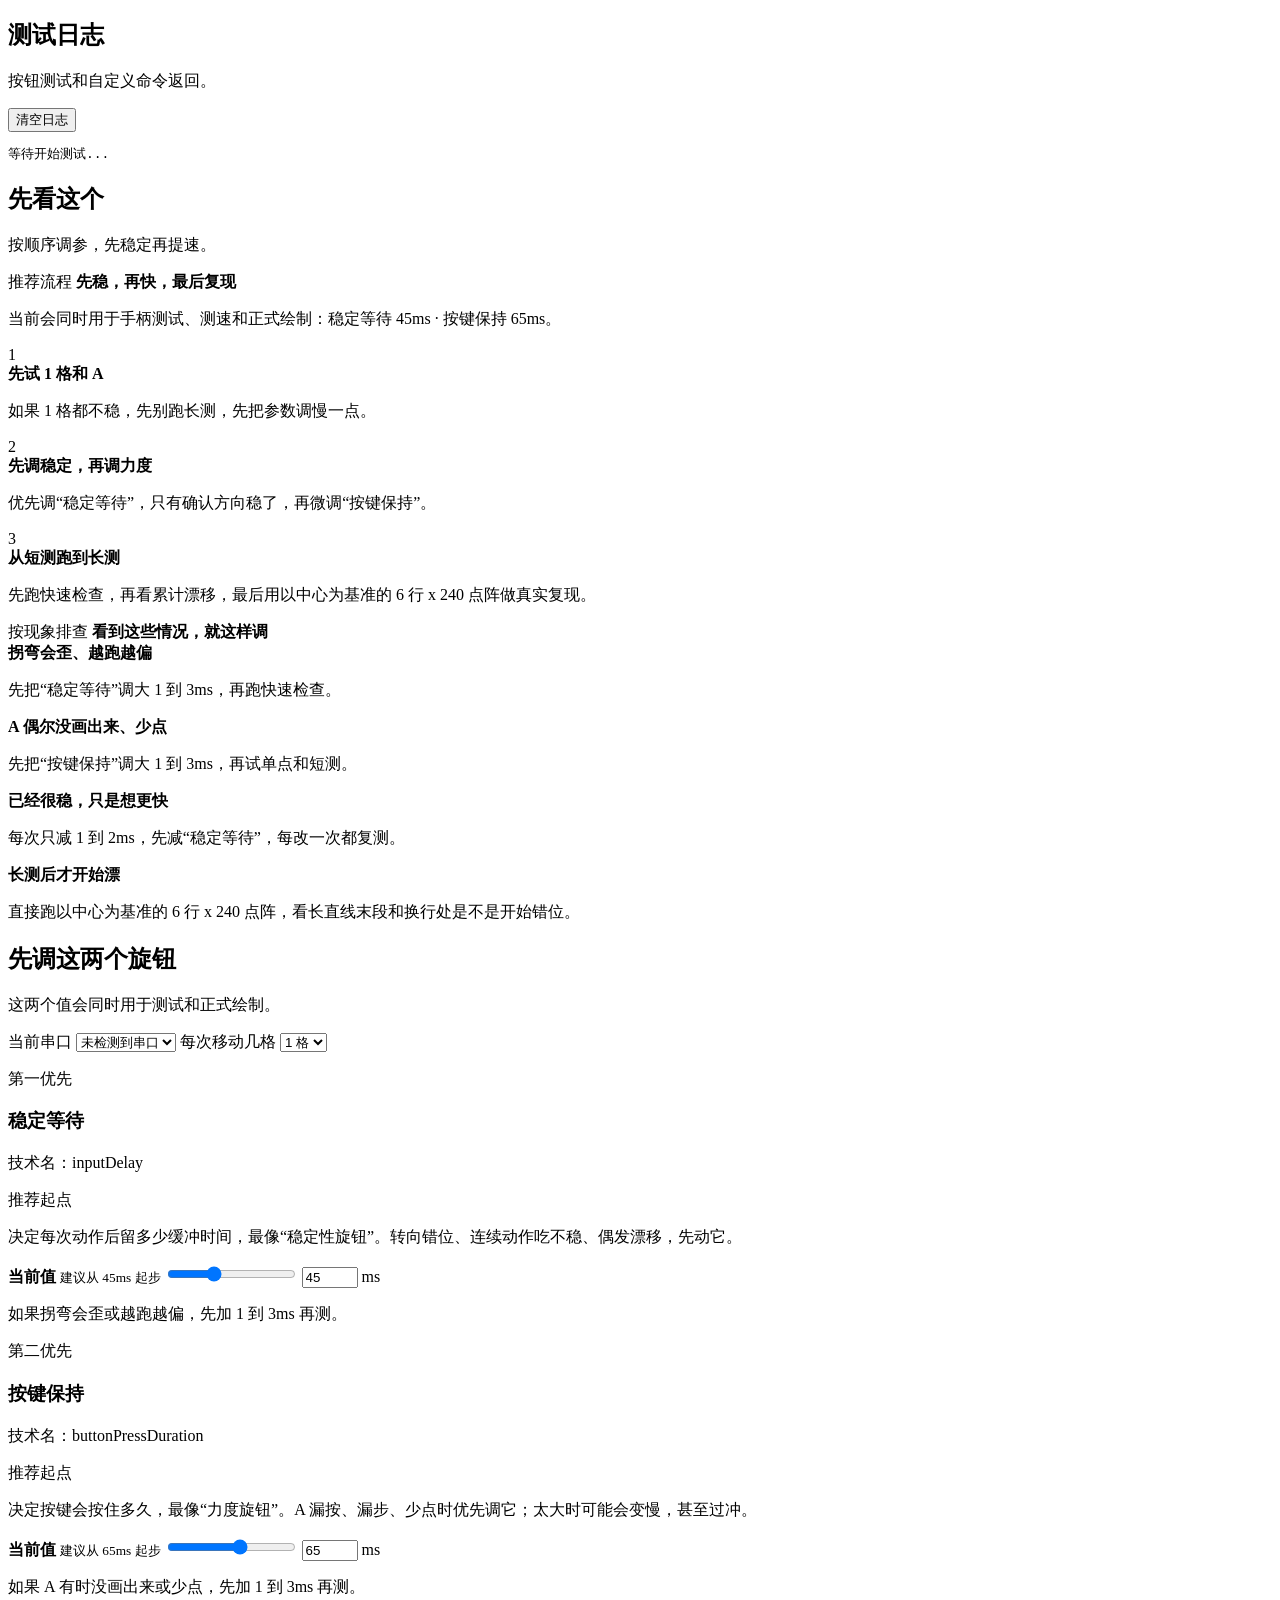
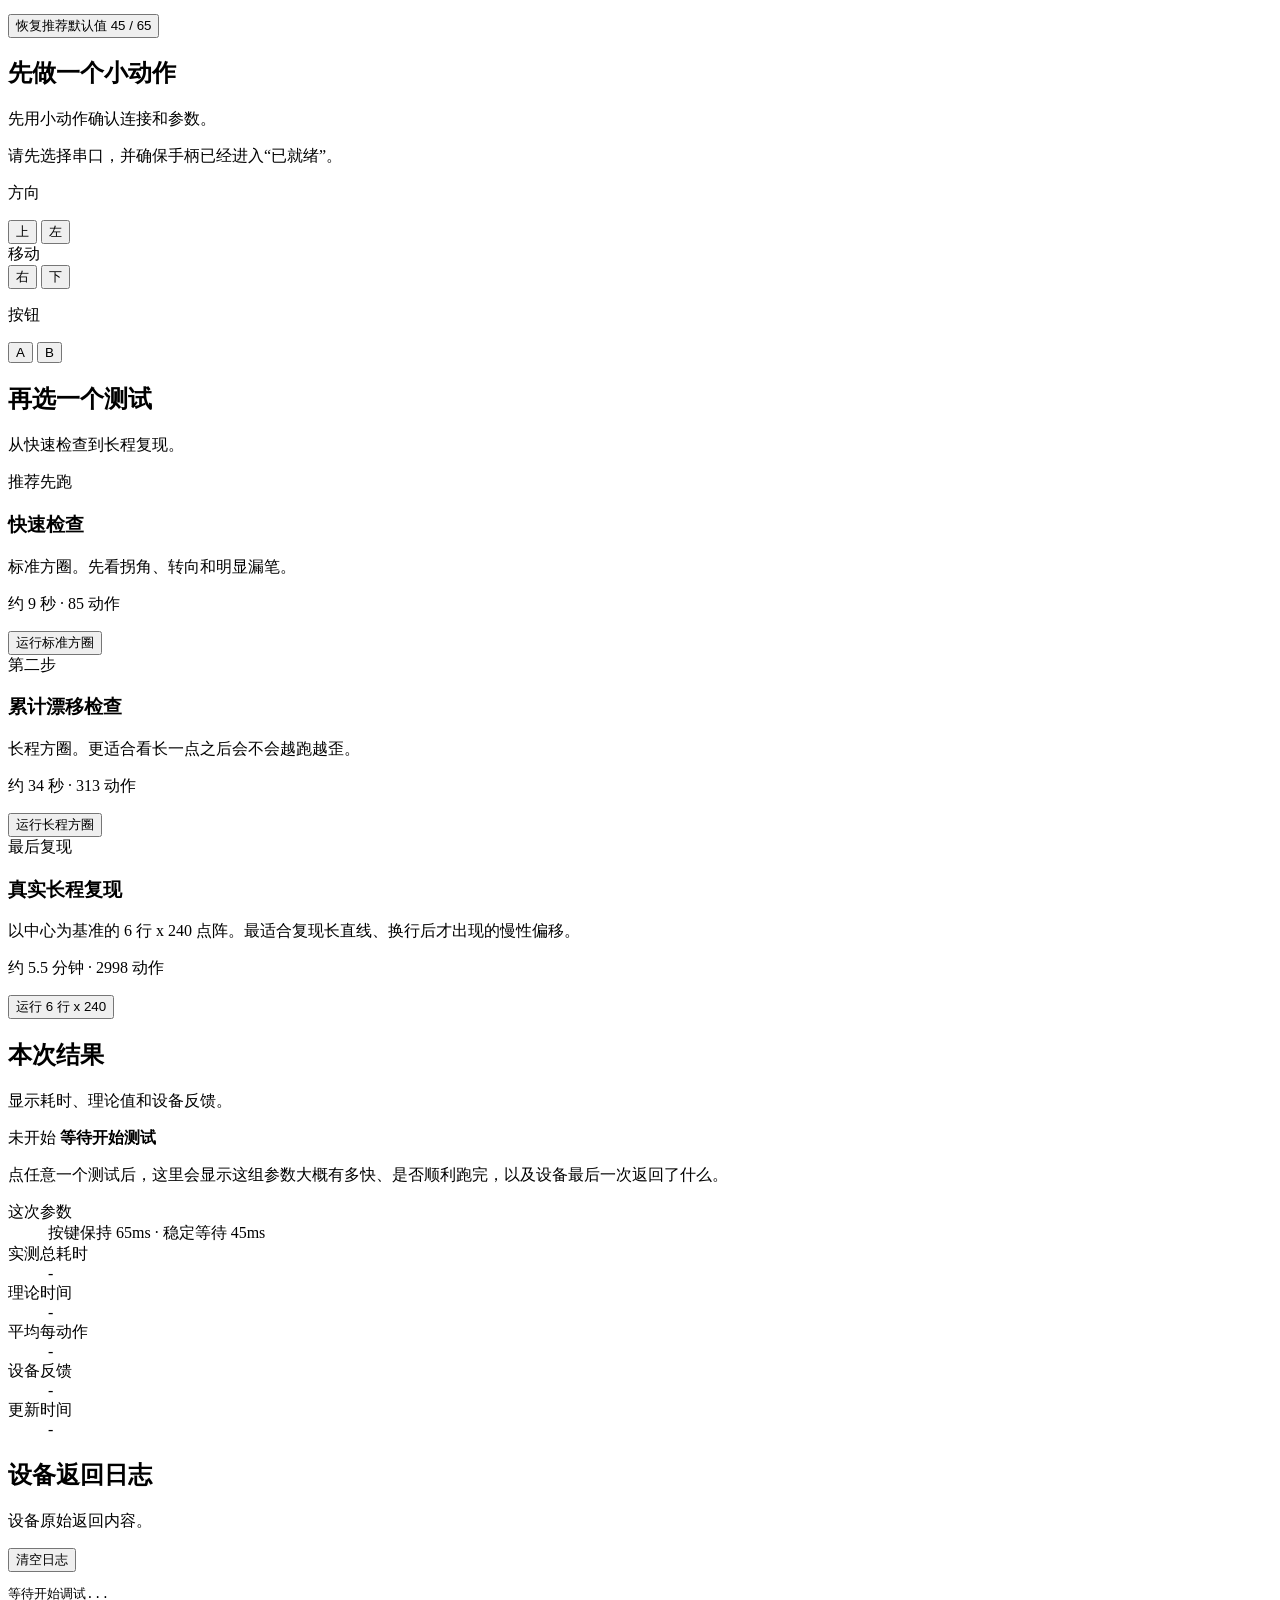
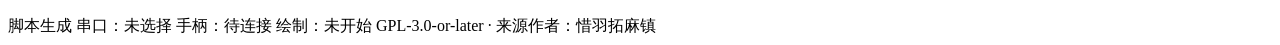
==== commit e3719cba: "Merge branch 'main' into simulatorPage" ====
--- a/apps/desktop/src/web/static/index.html
+++ b/apps/desktop/src/web/static/index.html
@@ -12,111 +12,125 @@
       content="Friend Maker, 朋友制作器, Tomodachi Life, 朋友收集梦想生活, Nintendo Switch auto draw, ESP32 Pro Controller emulator, pixel art drawing automation"
     />
     <title>朋友制作器 / Friend Maker | Tomodachi Life 自动绘制工具</title>
+    <script>
+      document.documentElement.dataset.platform = window.friendMakerWindow?.platform ?? "browser";
+    </script>
     <link rel="stylesheet" href="/styles.css" />
   </head>
   <body>
-    <div class="shell">
-      <header class="hero">
-        <div class="hero-copy">
-          <div class="hero-topline">
-            <span class="hero-tag">Switch 版《朋友收集：梦想生活》 / Tomodachi Life</span>
+    <div class="app-shell">
+      <header class="titlebar" aria-label="应用标题栏">
+        <div class="titlebar-drag">
+          <img class="app-mark" src="/app-icon.png" alt="" aria-hidden="true" />
+          <div class="titlebar-copy">
+            <strong>Friend Maker</strong>
+            <span id="title-page-label">脚本生成</span>
           </div>
-          <h1 class="hero-brand">朋友制作器 / Friend Maker</h1>
-          <p class="hero-body">
-            朋友制作器把图片处理、ESP32 固件刷写、Switch 手柄链路测试和正式绘制放进同一套本地工作台。图片会先转换成像素预览和动作脚本，
-            再通过 ESP32 模拟 Switch Pro Controller 输入完成自动绘制。
-          </p>
-          <p class="subcopy">
-            桌面端安装包和仓库源码两种进入方式，最终都会汇合到“刷入固件 -> 手柄测试 -> 调试测速 -> 脚本生成”这套四页工作流。当前主线支持
-            “单色绘制”“官方色绘制”和“自定义多色（自动量化）”。开始前请确认 Switch 已进入绘图页并保持默认画布状态；开始后不要再手动改笔刷，也不要再移动页面。如果使用官方色绘制，再额外确认官方色槽位仍保持默认状态。
-          </p>
+          <span id="title-port-status" class="titlebar-status">串口未选择</span>
+          <label class="language-switch" aria-label="Language">
+            <select id="language-select" data-language-select>
+              <option value="en">English</option>
+              <option value="zh-CN">简体中文</option>
+            </select>
+          </label>
         </div>
-        <div class="hero-side">
-          <div class="hero-badge">
-            <span>Current Workflow</span>
-            <strong>Flash -> Test -> Tune -> Draw</strong>
-          </div>
-          <section class="workflow-card" aria-label="推荐流程">
-            <span class="workflow-label">推荐流程</span>
-            <ol class="workflow-list">
-              <li>
-                <strong>先刷固件</strong>
-                <span>先到“刷入固件”确认 PlatformIO、串口设备和当前固件环境都正常。</span>
-              </li>
-              <li>
-                <strong>再测连接</strong>
-                <span>在“手柄测试”里完成配对、按钮测试和方向测试，确认链路已经进入可发送状态。</span>
-              </li>
-              <li>
-                <strong>再调 timing</strong>
-                <span>在“调试测速”里优先调 inputDelay，把当前板子、线材和连接稳定性先跑出来。</span>
-              </li>
-              <li>
-                <strong>最后导图</strong>
-                <span>回到“脚本生成”导入图片、检查预览，再开始绘制；如果之前中断，也可以从页面内的恢复任务继续。</span>
-              </li>
-            </ol>
-          </section>
+        <div class="window-controls" aria-label="窗口控制">
+          <button id="window-minimize-button" class="window-control" type="button" title="最小化" aria-label="最小化">
+            <svg viewBox="0 0 20 20" aria-hidden="true"><path d="M5 10h10" /></svg>
+          </button>
+          <button id="window-maximize-button" class="window-control" type="button" title="最大化/还原" aria-label="最大化或还原">
+            <svg viewBox="0 0 20 20" aria-hidden="true"><path d="M6 6h8v8H6z" /></svg>
+          </button>
+          <button id="window-close-button" class="window-control window-control-close" type="button" title="关闭" aria-label="关闭">
+            <svg viewBox="0 0 20 20" aria-hidden="true"><path d="m6 6 8 8M14 6l-8 8" /></svg>
+          </button>
         </div>
       </header>
 
-      <div class="page-nav-wrap">
-        <nav class="page-nav" aria-label="功能导航">
-          <button class="page-tab active" data-page-target="studio" type="button">
-            <span class="page-tab-title">脚本生成</span>
-            <small class="page-tab-meta">导图、预览、执行</small>
-          </button>
-          <button class="page-tab" data-page-target="firmware" type="button">
-            <span class="page-tab-title">刷入固件</span>
-            <small class="page-tab-meta">编译、烧录、排错</small>
-          </button>
-          <button class="page-tab" data-page-target="controller" type="button">
-            <span class="page-tab-title">手柄测试</span>
-            <small class="page-tab-meta">连接、状态、单步动作</small>
-          </button>
-          <button class="page-tab" data-page-target="timing" type="button">
-            <span class="page-tab-title">调试测速</span>
-            <small class="page-tab-meta">Timing、试按、方圈/点阵</small>
-          </button>
-          <a class="page-tab page-tab-link page-tab-link-simulator" href="/simulator">
+      <div class="desktop-body">
+        <aside class="sidebar" aria-label="功能导航">
+          <div class="sidebar-head">
+            <span class="sidebar-kicker">Workspace</span>
+            <strong>自动绘制工作台</strong>
+          </div>
+
+          <nav class="page-nav" aria-label="功能导航">
+            <button class="page-tab active" data-page-target="studio" type="button">
+              <svg class="page-tab-icon" viewBox="0 0 24 24" aria-hidden="true">
+                <path d="M4 16.5V20h3.5L18 9.5 14.5 6 4 16.5Z" />
+                <path d="m13.5 7 3.5 3.5" />
+              </svg>
+              <span class="page-tab-copy">
+                <span class="page-tab-title">脚本生成</span>
+                <small class="page-tab-meta">导图、预览、执行</small>
+              </span>
+            </button>
+            <button class="page-tab" data-page-target="firmware" type="button">
+              <svg class="page-tab-icon" viewBox="0 0 24 24" aria-hidden="true">
+                <path d="M8 3v4M16 3v4M8 17v4M16 17v4M3 8h4M17 8h4M3 16h4M17 16h4" />
+                <path d="M7 7h10v10H7z" />
+                <path d="M10 10h4v4h-4z" />
+              </svg>
+              <span class="page-tab-copy">
+                <span class="page-tab-title">刷入固件</span>
+                <small class="page-tab-meta">编译、烧录、排错</small>
+              </span>
+            </button>
+            <button class="page-tab" data-page-target="controller" type="button">
+              <svg class="page-tab-icon" viewBox="0 0 24 24" aria-hidden="true">
+                <path d="M7 15h.01M9.5 12.5h.01M14.5 12.5h.01M17 15h.01" />
+                <path d="M7 10h10a4 4 0 0 1 3.7 5.5l-.7 1.7a2.2 2.2 0 0 1-3.6.7L14.5 16h-5l-1.9 1.9a2.2 2.2 0 0 1-3.6-.7l-.7-1.7A4 4 0 0 1 7 10Z" />
+              </svg>
+              <span class="page-tab-copy">
+                <span class="page-tab-title">手柄测试</span>
+                <small class="page-tab-meta">连接、状态、单步动作</small>
+              </span>
+            </button>
+            <button class="page-tab" data-page-target="timing" type="button">
+              <svg class="page-tab-icon" viewBox="0 0 24 24" aria-hidden="true">
+                <path d="M12 8v5l3 2" />
+                <path d="M7 3h10" />
+                <path d="M12 21a8 8 0 1 0 0-16 8 8 0 0 0 0 16Z" />
+              </svg>
+              <span class="page-tab-copy">
+                <span class="page-tab-title">调试测速</span>
+                <small class="page-tab-meta">Timing、试按、长测</small>
+              </span>
+            </button>
+            <a class="page-tab page-tab-link page-tab-link-simulator" href="/simulator">
             <span class="page-tab-title">模拟器页面</span>
             <small class="page-tab-meta">独立控制台与调试画面</small>
           </a>
         </nav>
-      </div>
-
-      <section class="author-notice" aria-label="作者说明">
-        <div class="author-notice-copy">
-          <strong>作者说明</strong>
-          <p>
-            来源作者：小红书作者 <b>惜羽拓麻镇</b>。本项目采用 <b>GPL-3.0-or-later</b> 开源；如公开转发、转载或二次分享，建议注明作者名称
-            <b>惜羽拓麻镇</b>，并附上原始发布地址。
-          </p>
-        </div>
-        <div class="author-pill-row" aria-label="项目信息">
-          <span class="author-pill">GPL-3.0-or-later</span>
-          <span class="author-pill subtle">来源作者：惜羽拓麻镇</span>
-        </div>
-      </section>
-
+
+          <div class="sidebar-status" aria-label="硬件状态">
+            <div class="sidebar-status-row">
+              <span id="sidebar-port-dot" class="status-dot status-dot-warning" aria-hidden="true"></span>
+              <span id="sidebar-port-status">串口未选择</span>
+            </div>
+            <div class="sidebar-status-row">
+              <span id="sidebar-controller-dot" class="status-dot status-dot-warning" aria-hidden="true"></span>
+              <span id="sidebar-controller-status">手柄待连接</span>
+            </div>
+          </div>
+        </aside>
+
+        <section class="workspace" aria-label="工作区">
+          <header class="workspace-toolbar">
+            <div>
+              <p class="workspace-kicker">Nintendo Switch / ESP32</p>
+              <h1 id="workspace-title">脚本生成</h1>
+            </div>
+            <p id="workspace-status" class="workspace-status">导入图片，检查预览，然后开始绘制。</p>
+          </header>
+
+          <div class="workspace-content">
       <section class="page page-active" data-page="studio">
-        <section class="page-intro">
-          <div class="page-intro-copy">
-            <p class="page-kicker">脚本生成</p>
-            <h2>把图片处理、像素预览和执行放在同一条视线里</h2>
-            <p>这里适合连续完成“导入图片、调整参数、确认预览、开始绘制”这一整段流程。</p>
-          </div>
-          <div class="page-step-row" aria-label="脚本生成步骤">
-            <span class="page-step">1. 导入图片</span>
-            <span class="page-step">2. 调整缩放和位置</span>
-            <span class="page-step">3. 检查预览后开始绘制</span>
-          </div>
-        </section>
-        <main class="grid">
+        <main class="grid resizable-layout" data-layout-id="studio">
           <section class="panel panel-form">
             <div class="panel-head">
               <h2>输入</h2>
-              <p>导入图片，设定单色、官方色或自定义多色（自动量化）参数，然后发送到 ESP32 开始绘制。</p>
+              <p>导入图片，设置颜色、模板和位置。</p>
             </div>
 
             <label class="file-drop" for="image-input">
@@ -139,7 +153,7 @@
             <div class="execution-box mono-note-box">
               <div class="panel-head compact">
                 <h2>绘制模式</h2>
-                <p>当前固定走 256x256 脚本坐标画布并从画布中心起步。单色模式画黑白图，官方色模式会量化到游戏内置的 7x12 色盘；自定义多色模式会先自动量化颜色，再按批次写入 9 个自定义色槽。现在也可以给画布套用异形图纸模板，模板外区域会直接裁掉。当前版本在生成页只开放方块像素笔刷；开始绘制后设备会先按两次 X 打开笔刷页，再从默认的 7 像素圆点笔刷自动切到这里选中的预设，并再按三次 A 回到画布，随后等待约 3 秒再继续。</p>
+                <p>256x256 坐标画布，从中心起步。正式绘制会自动切到所选像素画笔。</p>
               </div>
 
               <p class="hint" id="studio-mode-hint">
@@ -158,7 +172,7 @@
               <div class="brush-picker-card">
                 <div class="panel-head compact">
                   <h2>像素画笔</h2>
-                  <p>进入脚本生成页时只需要在这里选一次。开始绘制或恢复绘制时，设备会自动连按两次 X 打开笔刷页，并从默认的 7 像素圆点笔刷切到对应的方块像素画笔；选中后还会再按三次 A 回到画布，并额外等待约 3 秒。</p>
+                  <p>开始或恢复绘制时会自动进入笔刷页并切换预设。</p>
                 </div>
 
                 <div class="brush-picker-layout brush-picker-layout-single">
@@ -280,7 +294,7 @@
             <div class="template-picker-card">
               <div class="panel-head compact">
                 <h2>图纸模板</h2>
-                <p>选择后，预览会裁掉模板外区域；边缘格子只要和模板有重叠也会保留绘制，这样大画笔能把可见边缘填满。不选时保持当前正方形画布行为。</p>
+                <p>模板外区域会被裁掉；不选则保持正方形画布。</p>
               </div>
 
               <div class="field-grid template-picker-grid">
@@ -305,7 +319,7 @@
                 </div>
                 <div class="template-preview-copy">
                   <strong id="template-preview-label">无模板（正方形）</strong>
-                  <small>模板缩略图只用于确认当前选中项；真正的裁剪会在生成预览和绘制命令时一起生效。</small>
+                  <small>裁剪会在生成预览和命令时生效。</small>
                 </div>
               </div>
             </div>
@@ -370,7 +384,7 @@
             <div class="execution-box">
               <div class="panel-head compact">
                 <h2>执行</h2>
-                <p>手柄连接完成后，这里会直接把脚本发送到 ESP32 串口设备。进入绘画页后不要再手动改笔刷，也不要再移动页面；开始绘制时设备会先按两次 X 打开笔刷页，再自己切到脚本预设的像素画笔，并补三次 A 回到画布，随后等待约 3 秒。</p>
+                <p>选择串口后发送脚本。开始前确认 Switch 停在默认画布。</p>
               </div>
 
               <div class="field-grid execution-grid">
@@ -387,7 +401,7 @@
               </div>
 
               <p class="hint" id="execution-hint">请选择串口设备，连接手柄后即可直接开始绘制。</p>
-              <p class="hint">安全时序模式会默认启用；请先刷入最新固件。执行前只需要确认已经重新进入绘画页并停在默认画布状态；从开始切笔刷到整段绘制结束，都不要再手动碰手柄或页面。</p>
+              <p class="hint">执行期间不要触碰手柄或页面。</p>
             </div>
 
             <div class="action-row">
@@ -402,11 +416,11 @@
               <button id="stop-execution-button" class="ghost" type="button" disabled>中断并保存恢复点</button>
             </div>
 
-            <p class="hint">暂停绘制和中断并保存恢复点都会在当前命令完成后生效。如果你点了暂停后看到 Switch 还会继续动一下，这是正常现象；它会先把当前命令跑完。</p>
+            <p class="hint">暂停和中断会在当前命令完成后生效。</p>
             <p class="hint" id="studio-execution-status">当前未开始绘制。</p>
             <section id="execution-emergency-panel" class="execution-emergency hidden" aria-label="应急操作">
               <p class="hint">
-                如果“正在中断绘制”持续很久没有结束，说明当前会话可能卡住了。只有这种情况下，才使用下面的应急按钮强制清除卡住状态。
+                仅在中断长时间无响应时使用。
               </p>
               <button id="reset-execution-button" class="ghost danger" type="button" disabled>强制清除卡住状态</button>
             </section>
@@ -414,102 +428,140 @@
             <section class="recovery-panel" aria-label="恢复任务">
               <div class="panel-head compact">
                 <h2>恢复任务</h2>
-                <p>中断或异常后，会在本地保存脚本和恢复点。请先在 Switch 里保存当前画作，再手动重新进入绘画页；恢复开始后设备也会自动按两次 X 打开笔刷页，并切回保存任务对应的像素画笔，再按三次 A 回到画布，随后等待约 3 秒。</p>
+                <p>恢复前先在 Switch 里保存，并重新进入绘画页。</p>
               </div>
               <p class="hint" id="recovery-empty-state">当前没有可恢复任务。</p>
               <div id="recovery-session-list" class="recovery-session-list"></div>
             </section>
           </section>
 
-          <section class="panel panel-preview">
-            <div class="panel-head">
-              <h2>预览</h2>
-              <p>这里显示像素化结果、模板裁剪效果和关键统计信息。</p>
-            </div>
-
-            <div class="preview-tools">
-              <label class="checkbox-card" for="auto-remove-background-checkbox">
-                <input id="auto-remove-background-checkbox" type="checkbox" />
-                <span class="checkbox-copy">
-                  <strong>自动扣背景</strong>
-                  <small>适合白底、浅灰底、棋盘格假透明图。真正带透明通道的 PNG 不需要开启。</small>
-                </span>
-              </label>
-
-              <label class="preview-select-card">
-                <span>辅助线</span>
-                <select id="preview-guide-select">
-                  <option value="none" selected>关闭</option>
-                  <option value="quad">2*2</option>
-                  <option value="quarter">4*4</option>
-                  <option value="eighth">16*16</option>
-                </select>
-                <small>只用于预览里辅助对齐，不影响最终生成。</small>
-              </label>
-            </div>
-
-            <div class="preview-frame">
-              <div id="preview-canvas" class="preview-canvas" data-guide="none">
-                <img id="preview-image" alt="生成预览" />
-                <img id="preview-template-overlay" alt="" aria-hidden="true" />
-                <div class="preview-guide" aria-hidden="true"></div>
-                <div class="empty-state" id="preview-empty">生成后这里会显示像素预览。</div>
-              </div>
-            </div>
-
-            <div class="preview-meta-strip">
-              <div class="preview-meta-card">
-                <span>画布范围</span>
-                <strong id="stat-canvas-size">256x256</strong>
-                <small id="stat-canvas-range">x: 0-255 · y: 0-255</small>
-              </div>
-              <div class="preview-meta-card">
-                <span>图片尺寸</span>
-                <strong id="stat-image-size">-</strong>
-                <small id="stat-image-scale">-</small>
-              </div>
-              <div class="preview-meta-card">
-                <span>图片位置</span>
-                <strong id="stat-image-origin">-</strong>
-                <small id="stat-image-range">-</small>
-              </div>
-            </div>
-
-            <div class="stat-strip">
-              <div class="stat-card">
-                <span>颜色</span>
-                <strong id="stat-colors">-</strong>
-              </div>
-              <div class="stat-card">
-                <span>像素</span>
-                <strong id="stat-pixels">-</strong>
-              </div>
-              <div class="stat-card">
-                <span>命令数</span>
-                <strong id="stat-commands">-</strong>
-              </div>
-              <div class="stat-card">
-                <span>预计耗时</span>
-                <strong id="stat-runtime">-</strong>
-              </div>
-            </div>
-          </section>
-
-          <section id="official-palette-panel" class="panel panel-official-palette hidden">
-            <div class="panel-head">
-              <h2>当前预览用色</h2>
-              <p id="official-palette-summary">
-                这里会显示程序当前使用的颜色集合，并高亮或完整列出这张图实际量化到的颜色。
-              </p>
-            </div>
-
-            <div id="official-palette-grid" class="official-palette-grid"></div>
-          </section>
+          <div
+            class="layout-splitter layout-splitter-vertical studio-splitter-left"
+            data-layout-splitter
+            data-layout-id="studio"
+            data-layout-axis="x"
+            data-layout-index="0"
+            role="separator"
+            tabindex="0"
+            aria-orientation="vertical"
+            aria-label="调整输入和预览宽度"
+          ></div>
+
+          <div class="preview-column">
+            <section class="panel panel-preview">
+              <div class="panel-head">
+                <h2>预览</h2>
+                <p>像素预览、模板裁剪和统计。</p>
+              </div>
+
+              <div class="preview-tools">
+                <label class="checkbox-card" for="auto-remove-background-checkbox">
+                  <input id="auto-remove-background-checkbox" type="checkbox" />
+                  <span class="checkbox-copy">
+                    <strong>自动扣背景</strong>
+                    <small>适合白底、浅灰底、棋盘格假透明图。真正带透明通道的 PNG 不需要开启。</small>
+                  </span>
+                </label>
+
+                <label class="preview-select-card">
+                  <span>辅助线</span>
+                  <select id="preview-guide-select">
+                    <option value="none" selected>关闭</option>
+                    <option value="quad">2*2</option>
+                    <option value="quarter">4*4</option>
+                    <option value="eighth">16*16</option>
+                  </select>
+                  <small>只用于预览里辅助对齐，不影响最终生成。</small>
+                </label>
+              </div>
+
+              <div id="preview-frame" class="preview-frame">
+                <div id="preview-canvas" class="preview-canvas" data-guide="none">
+                  <img id="preview-image" alt="生成预览" />
+                  <img id="preview-template-overlay" alt="" aria-hidden="true" />
+                  <div class="preview-guide" aria-hidden="true"></div>
+                  <div class="empty-state" id="preview-empty">生成后这里会显示像素预览。</div>
+                </div>
+              </div>
+
+              <div class="preview-meta-strip">
+                <div class="preview-meta-card">
+                  <span>画布范围</span>
+                  <strong id="stat-canvas-size">256x256</strong>
+                  <small id="stat-canvas-range">x: 0-255 · y: 0-255</small>
+                </div>
+                <div class="preview-meta-card">
+                  <span>图片尺寸</span>
+                  <strong id="stat-image-size">-</strong>
+                  <small id="stat-image-scale">-</small>
+                </div>
+                <div class="preview-meta-card">
+                  <span>图片位置</span>
+                  <strong id="stat-image-origin">-</strong>
+                  <small id="stat-image-range">-</small>
+                </div>
+              </div>
+
+              <div class="stat-strip">
+                <div class="stat-card">
+                  <span>颜色</span>
+                  <strong id="stat-colors">-</strong>
+                </div>
+                <div class="stat-card">
+                  <span>像素</span>
+                  <strong id="stat-pixels">-</strong>
+                </div>
+                <div class="stat-card">
+                  <span>命令数</span>
+                  <strong id="stat-commands">-</strong>
+                </div>
+                <div class="stat-card">
+                  <span>预计耗时</span>
+                  <strong id="stat-runtime">-</strong>
+                </div>
+              </div>
+            </section>
+
+            <section id="official-palette-panel" class="panel panel-official-palette hidden">
+              <div class="panel-head">
+                <h2>当前预览用色</h2>
+                <p id="official-palette-summary">
+                  显示本次预览实际使用的颜色。
+                </p>
+              </div>
+
+              <div id="official-palette-grid" class="official-palette-grid"></div>
+            </section>
+          </div>
+
+          <div
+            class="layout-splitter layout-splitter-vertical studio-splitter-right"
+            data-layout-splitter
+            data-layout-id="studio"
+            data-layout-axis="x"
+            data-layout-index="1"
+            role="separator"
+            tabindex="0"
+            aria-orientation="vertical"
+            aria-label="调整预览和脚本宽度"
+          ></div>
+
+          <div
+            class="layout-splitter layout-splitter-horizontal studio-splitter-row"
+            data-layout-splitter
+            data-layout-id="studio"
+            data-layout-axis="y"
+            data-layout-index="0"
+            role="separator"
+            tabindex="0"
+            aria-orientation="horizontal"
+            aria-label="调整脚本和日志高度"
+          ></div>
 
           <section class="panel panel-script">
             <div class="panel-head">
               <h2>脚本</h2>
-              <p>这是当前协议下可直接发送给设备的动作脚本。官方色绘制和自定义多色（自动量化）都会额外插入色盘配置命令。</p>
+              <p>生成后可直接发送或导出。</p>
             </div>
 
             <textarea id="commands-output" class="code-block" spellcheck="false" placeholder="生成后会在这里显示命令脚本"></textarea>
@@ -523,7 +575,7 @@
           <section class="panel panel-log">
             <div class="panel-head">
               <h2>执行日志</h2>
-              <p>这里会显示模拟器日志，或者串口设备返回的状态信息。</p>
+              <p>串口返回和执行状态。</p>
             </div>
 
             <div class="action-row slim log-toolbar">
@@ -536,23 +588,11 @@
       </section>
 
       <section class="page" data-page="firmware">
-        <section class="page-intro">
-          <div class="page-intro-copy">
-            <p class="page-kicker">刷入固件</p>
-            <h2>把环境选择、烧录结果和日志排查拆得更清楚</h2>
-            <p>这页只负责 ESP32 固件编译和刷写，适合在设备需要更新时单独完成，不打断主绘制流程。</p>
-          </div>
-          <div class="page-step-row" aria-label="刷入固件步骤">
-            <span class="page-step">1. 选择目标环境</span>
-            <span class="page-step">2. 确认串口设备</span>
-            <span class="page-step">3. 编译并刷入固件</span>
-          </div>
-        </section>
-        <main class="firmware-grid">
-          <section class="panel">
+        <main class="firmware-grid resizable-layout" data-layout-id="firmware">
+          <section class="panel panel-firmware-actions">
             <div class="panel-head">
               <h2>刷入固件</h2>
-              <p>这里会调用本机的 PlatformIO，直接把固件编译并刷入 ESP32。</p>
+              <p>通过本机 PlatformIO 编译并刷入 ESP32。</p>
             </div>
 
             <div class="field-grid">
@@ -576,6 +616,26 @@
 
             <p class="hint" id="firmware-platformio-hint">正在检测 PlatformIO...</p>
             <p class="hint" id="firmware-env-hint">选择目标开发板后，这里会显示对应说明。</p>
+
+            <div class="mono-note-box firmware-web-flasher-card">
+              <div class="panel-head compact">
+                <h2>也可在线刷机</h2>
+                <p id="firmware-web-flasher-hint" class="hint">
+                  GitHub Pages 上也提供了 Friend Maker Firmware Flasher。请先在网页端刷入和当前 Switch 型号对应的版本，刷完后再到“手柄测试”页继续连接。
+                </p>
+              </div>
+              <div class="action-row slim">
+                <a
+                  class="ghost-link"
+                  href="https://zhouxiyu1997.github.io/friendmaker/"
+                  target="_blank"
+                  rel="noreferrer"
+                >
+                  打开在线刷机站
+                </a>
+                <button id="firmware-open-controller-button" class="ghost" type="button">前往手柄测试</button>
+              </div>
+            </div>
 
             <div id="windows-driver-panel" class="driver-panel hidden">
               <strong>Windows 串口驱动</strong>
@@ -600,10 +660,22 @@
             </div>
           </section>
 
-          <section class="panel">
+          <div
+            class="layout-splitter layout-splitter-vertical firmware-splitter-column"
+            data-layout-splitter
+            data-layout-id="firmware"
+            data-layout-axis="x"
+            data-layout-index="0"
+            role="separator"
+            tabindex="0"
+            aria-orientation="vertical"
+            aria-label="调整刷入操作和刷入结果宽度"
+          ></div>
+
+          <section class="panel panel-firmware-result">
             <div class="panel-head">
               <h2>刷入结果</h2>
-              <p>这里会用简洁信息展示最近一次刷写是否成功。</p>
+              <p>最近一次刷写状态。</p>
             </div>
 
             <div id="firmware-status-card" class="firmware-status-card firmware-status-idle">
@@ -634,10 +706,22 @@
             </dl>
           </section>
 
+          <div
+            class="layout-splitter layout-splitter-horizontal firmware-splitter-row"
+            data-layout-splitter
+            data-layout-id="firmware"
+            data-layout-axis="y"
+            data-layout-index="0"
+            role="separator"
+            tabindex="0"
+            aria-orientation="horizontal"
+            aria-label="调整刷入区域和日志高度"
+          ></div>
+
           <section class="panel firmware-log-panel">
             <div class="panel-head">
               <h2>刷写日志</h2>
-              <p>这里会返回 PlatformIO 的完整输出，方便排查烧录问题。</p>
+              <p>PlatformIO 输出。</p>
             </div>
 
             <div class="action-row slim log-toolbar">
@@ -650,23 +734,11 @@
       </section>
 
       <section class="page" data-page="controller">
-        <section class="page-intro">
-          <div class="page-intro-copy">
-            <p class="page-kicker">手柄测试</p>
-            <h2>先确认连接状态，再做单步动作验证</h2>
-            <p>这里把连接、可发现、认证、配对和动作测试拆开显示，方便先排链路问题，再排按键动作。</p>
-          </div>
-          <div class="page-step-row" aria-label="手柄测试步骤">
-            <span class="page-step">1. 刷新并连接手柄</span>
-            <span class="page-step">2. 确认状态变为可发送</span>
-            <span class="page-step">3. 做方向和按钮测试</span>
-          </div>
-        </section>
-        <main class="controller-grid">
-          <section class="panel">
+        <main class="controller-grid resizable-layout" data-layout-id="controller">
+          <section class="panel panel-controller-actions">
             <div class="panel-head">
               <h2>手柄测试</h2>
-              <p>这里用单步命令测试真实设备动作，不依赖整张图片脚本。</p>
+              <p>用单步命令验证真实设备动作。</p>
             </div>
 
             <div class="field-grid">
@@ -752,10 +824,22 @@
             </div>
           </section>
 
-          <section class="panel">
+          <div
+            class="layout-splitter layout-splitter-vertical controller-splitter-column"
+            data-layout-splitter
+            data-layout-id="controller"
+            data-layout-axis="x"
+            data-layout-index="0"
+            role="separator"
+            tabindex="0"
+            aria-orientation="vertical"
+            aria-label="调整手柄测试和连接状态宽度"
+          ></div>
+
+          <section class="panel panel-controller-status">
             <div class="panel-head">
               <h2>连接状态</h2>
-              <p>把开发板是否可发现、是否认证、是否真正连上手柄这几步单独可视化出来。</p>
+              <p>蓝牙发现、认证、连接和发送状态。</p>
             </div>
 
             <div id="controller-status-card" class="firmware-status-card firmware-status-idle controller-status-card">
@@ -817,10 +901,22 @@
             </div>
           </section>
 
+          <div
+            class="layout-splitter layout-splitter-horizontal controller-splitter-row"
+            data-layout-splitter
+            data-layout-id="controller"
+            data-layout-axis="y"
+            data-layout-index="0"
+            role="separator"
+            tabindex="0"
+            aria-orientation="horizontal"
+            aria-label="调整手柄测试区域和日志高度"
+          ></div>
+
           <section class="panel controller-log-panel">
             <div class="panel-head">
               <h2>测试日志</h2>
-              <p>这里会显示每次按钮测试或自定义命令的返回内容。</p>
+              <p>按钮测试和自定义命令返回。</p>
             </div>
 
             <div class="action-row slim log-toolbar">
@@ -833,23 +929,11 @@
       </section>
 
       <section class="page" data-page="timing">
-        <section class="page-intro">
-          <div class="page-intro-copy">
-            <p class="page-kicker">调试测速</p>
-            <h2>按现象调参数，不用背英文名</h2>
-            <p>这页把两个 timing 翻译成更好理解的“稳定等待”和“按键保持”。先做小动作，再跑快速检查，最后用以中心为基准的 6 行 x 240 点阵做长程复现。</p>
-          </div>
-          <div class="page-step-row" aria-label="调试测速步骤">
-            <span class="page-step">1. 先试 1 格</span>
-            <span class="page-step">2. 再调两个旋钮</span>
-            <span class="page-step">3. 最后跑长测</span>
-          </div>
-        </section>
-        <main class="controller-grid timing-lab-grid">
+        <main class="controller-grid timing-lab-grid resizable-layout" data-layout-id="timing">
           <section class="panel timing-overview-panel">
             <div class="panel-head">
               <h2>先看这个</h2>
-              <p>如果你只是想把画画跑稳，不需要记命令，也不需要一上来就跑最长基准。按下面这套顺序最省心。</p>
+              <p>按顺序调参，先稳定再提速。</p>
             </div>
 
             <div class="timing-overview-grid">
@@ -918,10 +1002,22 @@
             </div>
           </section>
 
-          <section class="panel">
+          <div
+            class="layout-splitter layout-splitter-horizontal timing-splitter-top"
+            data-layout-splitter
+            data-layout-id="timing"
+            data-layout-axis="y"
+            data-layout-index="0"
+            role="separator"
+            tabindex="0"
+            aria-orientation="horizontal"
+            aria-label="调整概览和调试区域高度"
+          ></div>
+
+          <section class="panel panel-timing-controls">
             <div class="panel-head">
               <h2>先调这两个旋钮</h2>
-              <p>这里调好的值会同时影响手柄测试、测速和正式绘制。先调“稳定等待”，再微调“按键保持”。</p>
+              <p>这两个值会同时用于测试和正式绘制。</p>
             </div>
 
             <div class="field-grid">
@@ -1020,7 +1116,7 @@
 
             <div class="panel-head compact">
               <h2>先做一个小动作</h2>
-              <p>每次都会先套用当前参数，再发送方向或按钮动作。建议先用 1 格确认稳不稳，再决定要不要跑基准。</p>
+              <p>先用小动作确认连接和参数。</p>
             </div>
 
             <p id="timing-status-hint" class="hint">请先选择串口，并确保手柄已经进入“已就绪”。</p>
@@ -1047,10 +1143,22 @@
             </div>
           </section>
 
-          <section class="panel">
+          <div
+            class="layout-splitter layout-splitter-vertical timing-splitter-column"
+            data-layout-splitter
+            data-layout-id="timing"
+            data-layout-axis="x"
+            data-layout-index="0"
+            role="separator"
+            tabindex="0"
+            aria-orientation="vertical"
+            aria-label="调整 timing 控件和测试结果宽度"
+          ></div>
+
+          <section class="panel panel-timing-benchmark">
             <div class="panel-head">
               <h2>再选一个测试</h2>
-              <p>从左到右越来越严格。先跑快速检查，再看累计漂移，最后再用以中心为基准的 6 行 x 240 点阵复现真实长程问题。</p>
+              <p>从快速检查到长程复现。</p>
             </div>
 
             <div class="timing-benchmark-grid">
@@ -1087,7 +1195,7 @@
 
             <div class="panel-head compact">
               <h2>本次结果</h2>
-              <p>点任意一个测试后，这里会显示这组参数大概有多快、是否顺利跑完，以及设备最后一次返回了什么。</p>
+              <p>显示耗时、理论值和设备反馈。</p>
             </div>
 
             <div id="timing-benchmark-card" class="firmware-status-card firmware-status-idle timing-benchmark-card">
@@ -1126,10 +1234,22 @@
             </div>
           </section>
 
+          <div
+            class="layout-splitter layout-splitter-horizontal timing-splitter-bottom"
+            data-layout-splitter
+            data-layout-id="timing"
+            data-layout-axis="y"
+            data-layout-index="1"
+            role="separator"
+            tabindex="0"
+            aria-orientation="horizontal"
+            aria-label="调整调试区域和日志高度"
+          ></div>
+
           <section class="panel timing-log-panel">
             <div class="panel-head">
               <h2>设备返回日志</h2>
-              <p>这里只有设备原始返回内容。平时不用一直盯着看，只有测试失败或结果不对劲时，再回来对照排查就够了。</p>
+              <p>设备原始返回内容。</p>
             </div>
 
             <div class="action-row slim log-toolbar">
@@ -1140,8 +1260,21 @@
           </section>
         </main>
       </section>
+          </div>
+        </section>
+      </div>
+
+      <footer class="statusbar" aria-label="状态栏">
+        <span id="statusbar-page">脚本生成</span>
+        <span id="statusbar-port">串口：未选择</span>
+        <span id="statusbar-controller">手柄：待连接</span>
+        <span id="statusbar-execution">绘制：未开始</span>
+        <span class="statusbar-license">GPL-3.0-or-later · 来源作者：惜羽拓麻镇</span>
+      </footer>
     </div>
 
+    <script src="/vendor/i18next.min.js"></script>
+    <script src="/i18n.js"></script>
     <script type="module" src="/app.js"></script>
   </body>
 </html>
